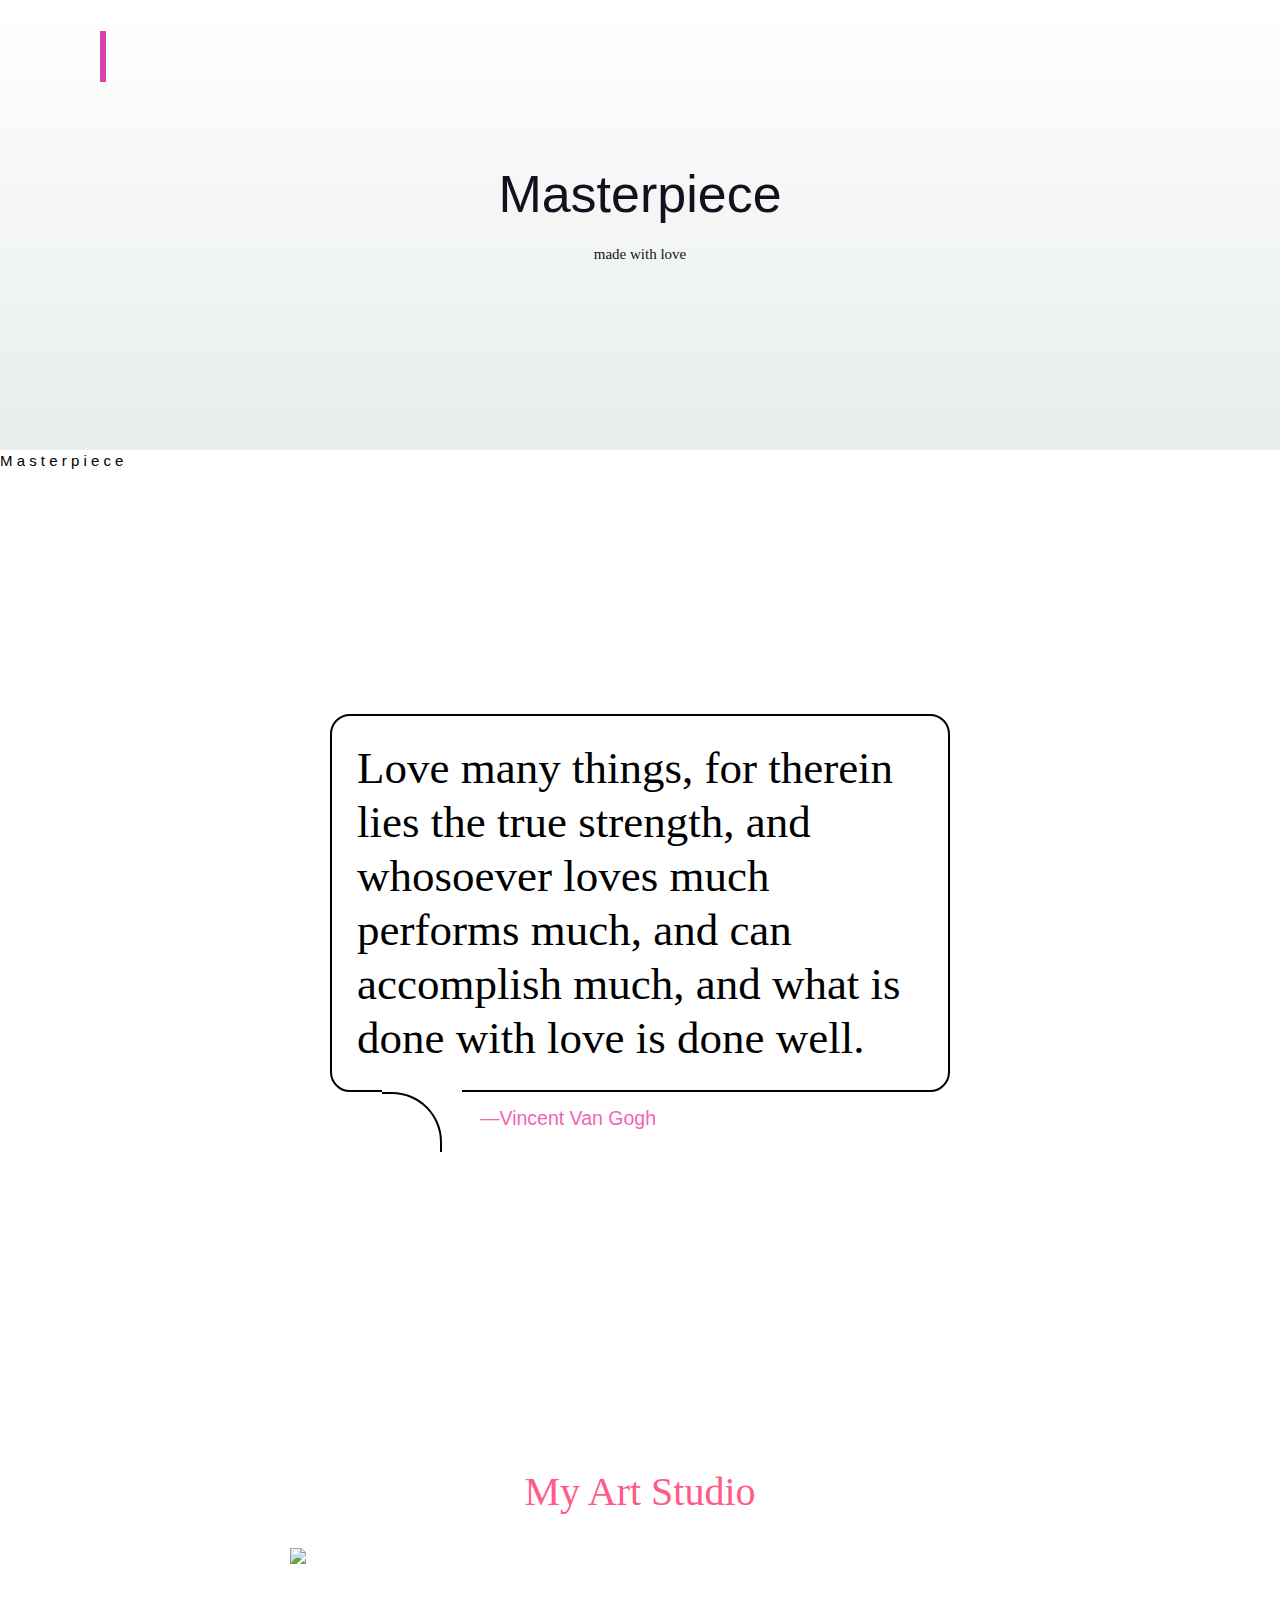
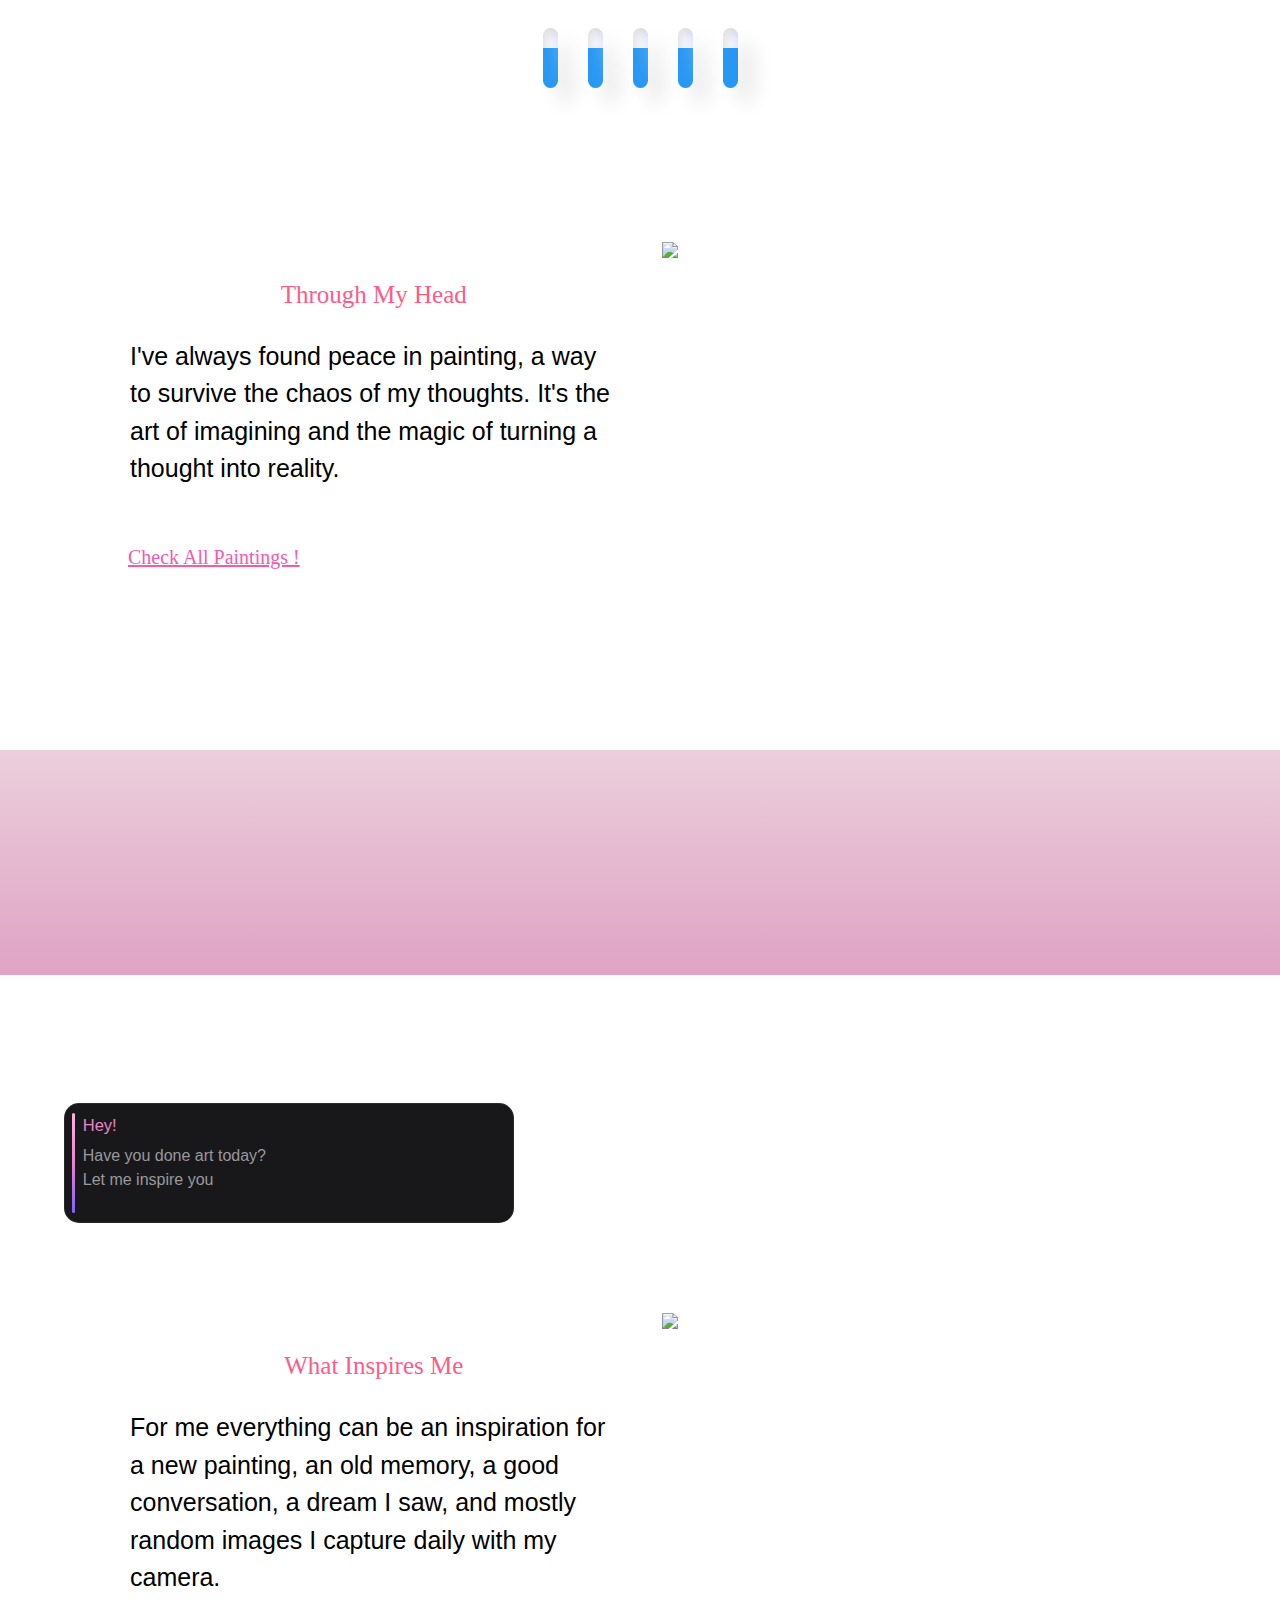
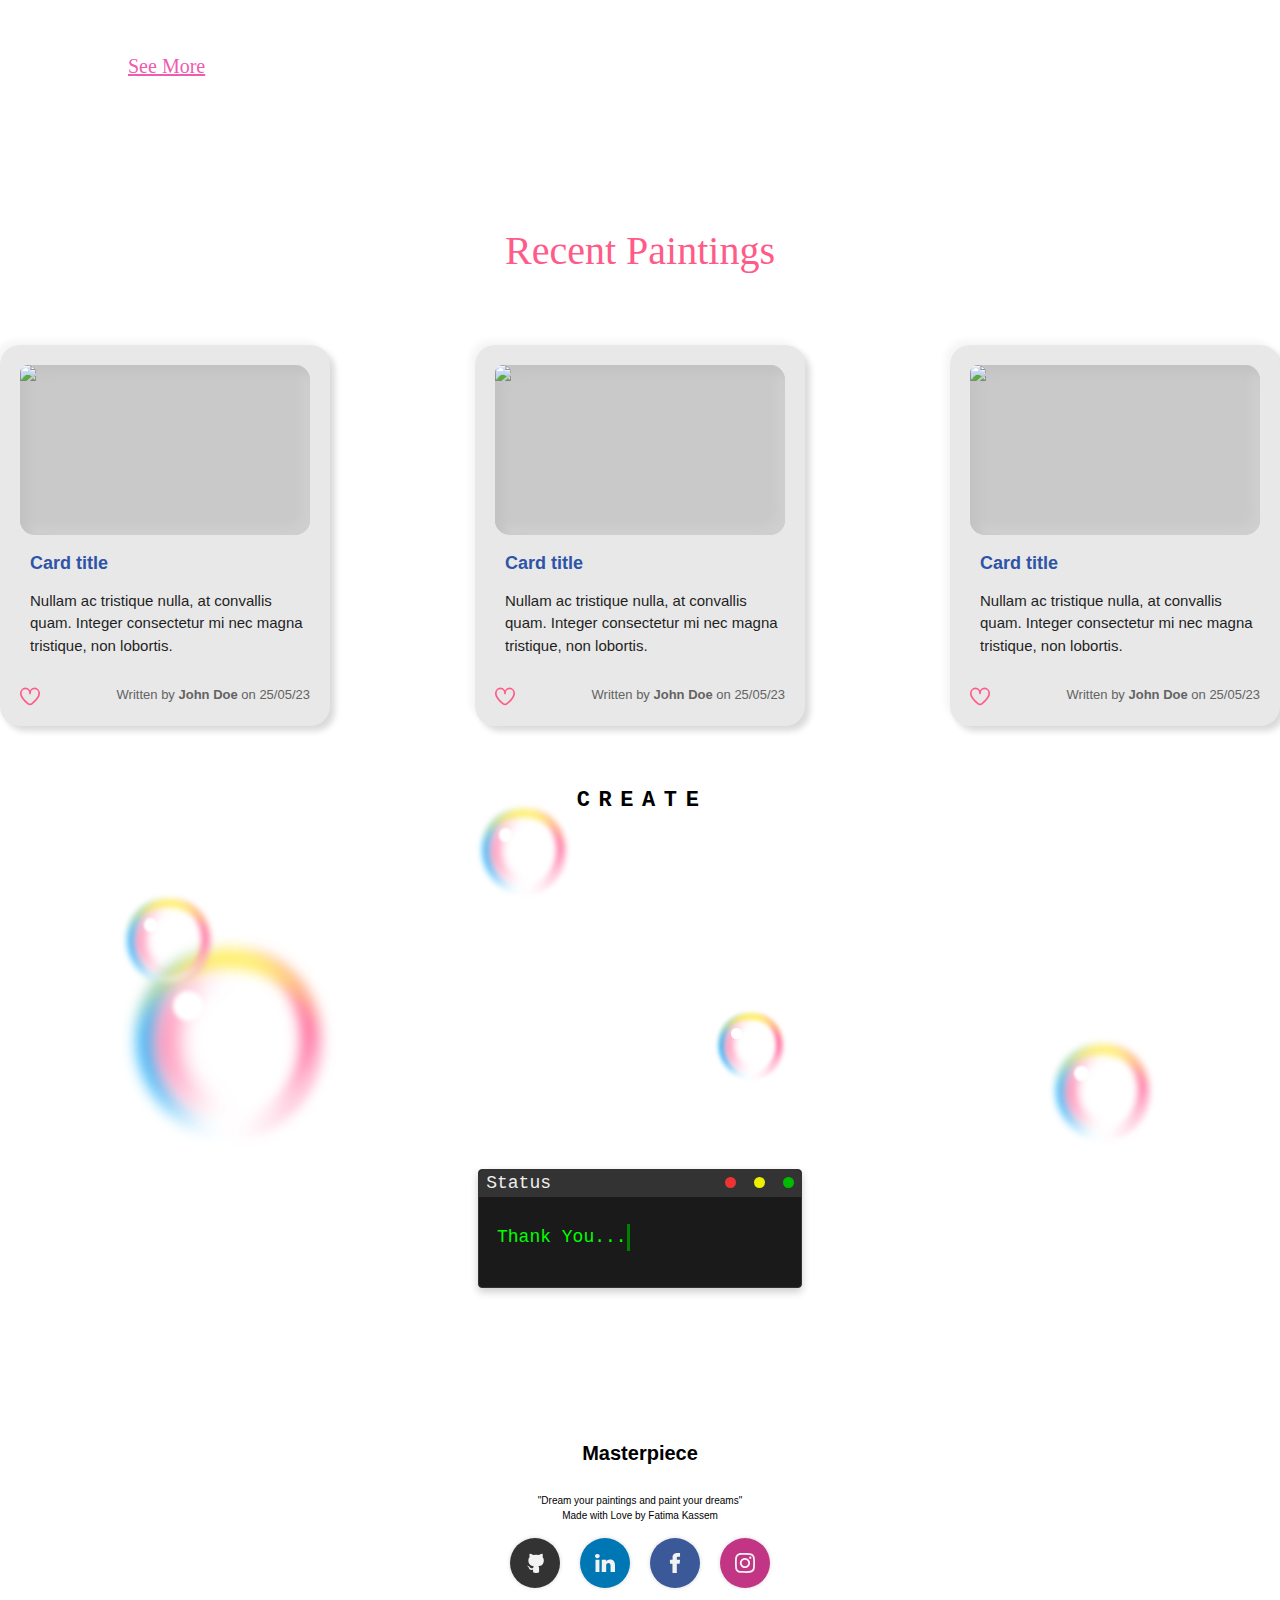
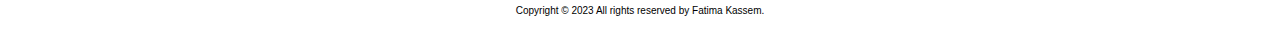
==== index.html @ 13e82fa8 "Update index.html" ====
<!DOCTYPE html>
<link rel="stylesheet" href="style.css">





<header>


</header>

<body>



    <section class="header">
        
        



<div class="loader"><span class="loader"></span></div>




<div class="button">
<button class="button" data-text="Awesome">
    <span class="actual-text">&nbsp;Fatimakassem&nbsp;</span>
    <span aria-hidden="true" class="hover-text">&nbsp;Fatimakassem&nbsp;</span>
</button>
</div>





<ul class="nav__list">
    
       
        
</ul>






<div class="text-box">
    <h1>Masterpiece</h1>
    <p>made with love</p>
    
   </div>

</section>









    <div class="master">
    <span class="M">M</span>
    <span class="a">a</span>
    <span class="s">s</span>
    <span class="t">t</span>
    <span class="e">e</span>
    <span class="r">r</span>
    <span class="p">p</span>
    <span class="i">i</span>
    <span class="e">e</span>
    <span class="c">c</span>
    <span class="e">e</span>
   
  </div>




    





<div class="blockquote-wrapper">
  <div class="blockquote">
    <h1>
     Love many things, for therein lies the true strength, and whosoever loves much performs much, and can accomplish much, and what is done with love is done well.
     </h1>
    <h4>&mdash;Vincent Van Gogh</h4>
  </div>
</div>

















<html>

<head>
<title>Fatima Kassem</title>
<meta name="viewport" content="width=device-width, initial-scale=1">
<meta content="text/html; charset=iso-8859-2" http-equiv="Content-Type">
<link rel="stylesheet" href="https://www.w3schools.com/w3css/4/w3.css">
<link rel="stylesheet" href="style.css">
<style>
.mySlides {display:none;}
</style>
</head>

<body>

    <div class="rec">
        <h1>My Art Studio</h1>

<div class="w3-content w3-section" style="max-width:700px">
  <img class="mySlides" src="images/im4.webp" style="width:100%">
  <img class="mySlides" src="images/im2.jpg" style="width:100%">
  <img class="mySlides" src="images/im3.jpg" style="width:100%">
</div>

<script>
var myIndex = 0;
carousel();

function carousel() {
  var i;
  var x = document.getElementsByClassName("mySlides");
  for (i = 0; i < x.length; i++) {
    x[i].style.display = "none";  
  }
  myIndex++;
  if (myIndex > x.length) {myIndex = 1}    
  x[myIndex-1].style.display = "block";  
  setTimeout(carousel, 2000); // Change image every 2 seconds
}
</script>

</body>
</html>

<section class="loaders">

    <div class="slider" style="--i:0">
    </div>
    <div class="slider" style="--i:1">
    </div>
    <div class="slider" style="--i:2">
    </div>
    <div class="slider" style="--i:3">
    </div>
    <div class="slider" style="--i:4">
    </div>
  </section>








 







 

    <section class="staff">
        <div class="row">
            <div class="staff-col">
                <h1>Through My Head</h1>
                <p>I've always found peace in painting, a way to survive the chaos of my thoughts. It's the art of imagining and the magic of turning a thought into reality.
                    
                    
                    </p>
            </div>
            <div class="staff-col">
                <img src="images/img1.jpg">
            </div>
        </div>
        <div class="mess"><a href="gallery.html" class="hero-btn">Check All Paintings !</a></div>
     </section>




  







  






  
















































     
     
     <section class="back"></section>














  <div class="notification">
    <div class="notiglow"></div>
    <div class="notiborderglow"></div>
    <div class="notititle">Hey!</div>
    <div class="notibody">Have you done art today?<br>Let me inspire you</div>
  </div>























  <section class="staff">
    <div class="row">
        <div class="staff-col">
            <h1>What Inspires Me</h1>
            <p>For me everything can be an inspiration for a new painting, an old memory, a good conversation, a dream I saw, and mostly random images I capture daily with my camera.
                
                </p>
        </div>
        <div class="staff-col">
            <img src="images/img1.jpg">
        </div>
    </div>
    <div class="mess"><a href="gallery.html" class="hero-btn">See More</a></div>
 </section>



























    













<div class="rec">
    <h1>Recent Paintings</h1>
</div>


<div class="row">
<div class="card">
    <div class="card-image" ><img src="images/img1.jpg"></div>
    <p class="card-title">Card title</p>
    <p class="card-body">
      Nullam ac tristique nulla, at convallis quam. Integer consectetur mi nec magna tristique, non lobortis.
    </p>
    <p class="footer">Written by <span class="by-name">John Doe</span> on <span class="date">25/05/23</span></p>
    


    <div class="heart-container" title="Like">
        <input type="checkbox" class="checkbox" id="Give-It-An-Id">
        <div class="svg-container">
            <svg viewBox="0 0 24 24" class="svg-outline" xmlns="http://www.w3.org/2000/svg">
                <path d="M17.5,1.917a6.4,6.4,0,0,0-5.5,3.3,6.4,6.4,0,0,0-5.5-3.3A6.8,6.8,0,0,0,0,8.967c0,4.547,4.786,9.513,8.8,12.88a4.974,4.974,0,0,0,6.4,0C19.214,18.48,24,13.514,24,8.967A6.8,6.8,0,0,0,17.5,1.917Zm-3.585,18.4a2.973,2.973,0,0,1-3.83,0C4.947,16.006,2,11.87,2,8.967a4.8,4.8,0,0,1,4.5-5.05A4.8,4.8,0,0,1,11,8.967a1,1,0,0,0,2,0,4.8,4.8,0,0,1,4.5-5.05A4.8,4.8,0,0,1,22,8.967C22,11.87,19.053,16.006,13.915,20.313Z">
                </path>
            </svg>
            <svg viewBox="0 0 24 24" class="svg-filled" xmlns="http://www.w3.org/2000/svg">
                <path d="M17.5,1.917a6.4,6.4,0,0,0-5.5,3.3,6.4,6.4,0,0,0-5.5-3.3A6.8,6.8,0,0,0,0,8.967c0,4.547,4.786,9.513,8.8,12.88a4.974,4.974,0,0,0,6.4,0C19.214,18.48,24,13.514,24,8.967A6.8,6.8,0,0,0,17.5,1.917Z">
                </path>
            </svg>
            <svg class="svg-celebrate" width="100" height="100" xmlns="http://www.w3.org/2000/svg">
                <polygon points="10,10 20,20"></polygon>
                <polygon points="10,50 20,50"></polygon>
                <polygon points="20,80 30,70"></polygon>
                <polygon points="90,10 80,20"></polygon>
                <polygon points="90,50 80,50"></polygon>
                <polygon points="80,80 70,70"></polygon>
            </svg>
        </div>
    </div>
  </div>


  <div class="card">
    <div class="card-image" ><img src="images/img1.jpg"></div>
    <p class="card-title">Card title</p>
    <p class="card-body">
      Nullam ac tristique nulla, at convallis quam. Integer consectetur mi nec magna tristique, non lobortis.
    </p>
    <p class="footer">Written by <span class="by-name">John Doe</span> on <span class="date">25/05/23</span></p>
    <div class="heart-container" title="Like">
        <input type="checkbox" class="checkbox" id="Give-It-An-Id">
        <div class="svg-container">
            <svg viewBox="0 0 24 24" class="svg-outline" xmlns="http://www.w3.org/2000/svg">
                <path d="M17.5,1.917a6.4,6.4,0,0,0-5.5,3.3,6.4,6.4,0,0,0-5.5-3.3A6.8,6.8,0,0,0,0,8.967c0,4.547,4.786,9.513,8.8,12.88a4.974,4.974,0,0,0,6.4,0C19.214,18.48,24,13.514,24,8.967A6.8,6.8,0,0,0,17.5,1.917Zm-3.585,18.4a2.973,2.973,0,0,1-3.83,0C4.947,16.006,2,11.87,2,8.967a4.8,4.8,0,0,1,4.5-5.05A4.8,4.8,0,0,1,11,8.967a1,1,0,0,0,2,0,4.8,4.8,0,0,1,4.5-5.05A4.8,4.8,0,0,1,22,8.967C22,11.87,19.053,16.006,13.915,20.313Z">
                </path>
            </svg>
            <svg viewBox="0 0 24 24" class="svg-filled" xmlns="http://www.w3.org/2000/svg">
                <path d="M17.5,1.917a6.4,6.4,0,0,0-5.5,3.3,6.4,6.4,0,0,0-5.5-3.3A6.8,6.8,0,0,0,0,8.967c0,4.547,4.786,9.513,8.8,12.88a4.974,4.974,0,0,0,6.4,0C19.214,18.48,24,13.514,24,8.967A6.8,6.8,0,0,0,17.5,1.917Z">
                </path>
            </svg>
            <svg class="svg-celebrate" width="100" height="100" xmlns="http://www.w3.org/2000/svg">
                <polygon points="10,10 20,20"></polygon>
                <polygon points="10,50 20,50"></polygon>
                <polygon points="20,80 30,70"></polygon>
                <polygon points="90,10 80,20"></polygon>
                <polygon points="90,50 80,50"></polygon>
                <polygon points="80,80 70,70"></polygon>
            </svg>
        </div>
    </div>
  </div>











  <div class="card">
    <div class="card-image" ><img src="images/img1.jpg"></div>
    <p class="card-title">Card title</p>
    <p class="card-body">
      Nullam ac tristique nulla, at convallis quam. Integer consectetur mi nec magna tristique, non lobortis.
    </p>
    <p class="footer">Written by <span class="by-name">John Doe</span> on <span class="date">25/05/23</span></p>
    <div class="heart-container" title="Like">
        <input type="checkbox" class="checkbox" id="Give-It-An-Id">
        <div class="svg-container">
            <svg viewBox="0 0 24 24" class="svg-outline" xmlns="http://www.w3.org/2000/svg">
                <path d="M17.5,1.917a6.4,6.4,0,0,0-5.5,3.3,6.4,6.4,0,0,0-5.5-3.3A6.8,6.8,0,0,0,0,8.967c0,4.547,4.786,9.513,8.8,12.88a4.974,4.974,0,0,0,6.4,0C19.214,18.48,24,13.514,24,8.967A6.8,6.8,0,0,0,17.5,1.917Zm-3.585,18.4a2.973,2.973,0,0,1-3.83,0C4.947,16.006,2,11.87,2,8.967a4.8,4.8,0,0,1,4.5-5.05A4.8,4.8,0,0,1,11,8.967a1,1,0,0,0,2,0,4.8,4.8,0,0,1,4.5-5.05A4.8,4.8,0,0,1,22,8.967C22,11.87,19.053,16.006,13.915,20.313Z">
                </path>
            </svg>
            <svg viewBox="0 0 24 24" class="svg-filled" xmlns="http://www.w3.org/2000/svg">
                <path d="M17.5,1.917a6.4,6.4,0,0,0-5.5,3.3,6.4,6.4,0,0,0-5.5-3.3A6.8,6.8,0,0,0,0,8.967c0,4.547,4.786,9.513,8.8,12.88a4.974,4.974,0,0,0,6.4,0C19.214,18.48,24,13.514,24,8.967A6.8,6.8,0,0,0,17.5,1.917Z">
                </path>
            </svg>
            <svg class="svg-celebrate" width="100" height="100" xmlns="http://www.w3.org/2000/svg">
                <polygon points="10,10 20,20"></polygon>
                <polygon points="10,50 20,50"></polygon>
                <polygon points="20,80 30,70"></polygon>
                <polygon points="90,10 80,20"></polygon>
                <polygon points="90,50 80,50"></polygon>
                <polygon points="80,80 70,70"></polygon>
            </svg>
        </div>
    </div>
    
  </div>
  
</div>













    
<div class="word">
  <span>C</span>
  <span>R</span>
  <span>E</span>
  <span>A</span>
  <span>T</span>
  <span>E</span>
</div>




    








<div class="container">
  <div class="bubble">
      <span></span>
      <span></span>
      <span></span>
      <span></span>
      <span></span>
  </div>
  <div class="bubble">
      <span></span>
      <span></span>
      <span></span>
      <span></span>
      <span></span>
  </div>
  <div class="bubble">
      <span></span>
      <span></span>
      <span></span>
      <span></span>
      <span></span>
  </div>
  <div class="bubble">
      <span></span>
      <span></span>
      <span></span>
      <span></span>
      <span></span>
  </div>
  <div class="bubble">
      <span></span>
      <span></span>
      <span></span>
      <span></span>
      <span></span>
  </div>
</div>























 









<div class="terminal-loader">
    <div class="terminal-header">
      <div class="terminal-title">Status</div>
      <div class="terminal-controls">
        <div class="control close"></div>
        <div class="control minimize"></div>
        <div class="control maximize"></div>
      </div>
    </div>
    <div class="text">Thank You...</div>
  </div>





  <section class="footers">
    <h4>Masterpiece</h4>
    <p>"Dream your paintings and paint your dreams"<br>Made with Love by Fatima Kassem
    </p>
    <div class="social-buttons">
        <a href="#" class="social-button github">
          <svg class="cf-icon-svg" xmlns="http://www.w3.org/2000/svg" viewBox="-2.5 0 19 19"><path d="M9.464 17.178a4.506 4.506 0 0 1-2.013.317 4.29 4.29 0 0 1-2.007-.317.746.746 0 0 1-.277-.587c0-.22-.008-.798-.012-1.567-2.564.557-3.105-1.236-3.105-1.236a2.44 2.44 0 0 0-1.024-1.348c-.836-.572.063-.56.063-.56a1.937 1.937 0 0 1 1.412.95 1.962 1.962 0 0 0 2.682.765 1.971 1.971 0 0 1 .586-1.233c-2.046-.232-4.198-1.023-4.198-4.554a3.566 3.566 0 0 1 .948-2.474 3.313 3.313 0 0 1 .091-2.438s.773-.248 2.534.945a8.727 8.727 0 0 1 4.615 0c1.76-1.193 2.532-.945 2.532-.945a3.31 3.31 0 0 1 .092 2.438 3.562 3.562 0 0 1 .947 2.474c0 3.54-2.155 4.32-4.208 4.548a2.195 2.195 0 0 1 .625 1.706c0 1.232-.011 2.227-.011 2.529a.694.694 0 0 1-.272.587z"></path></svg>
            </a>
            <a href="#" class="social-button linkedin">
              <svg viewBox="0 -2 44 44" version="1.1" xmlns="http://www.w3.org/2000/svg" xmlns:xlink="http://www.w3.org/1999/xlink">
              <g id="Icons" stroke="none" stroke-width="1">
                  <g transform="translate(-702.000000, -265.000000)">
                      <path d="M746,305 L736.2754,305 L736.2754,290.9384 C736.2754,287.257796 734.754233,284.74515 731.409219,284.74515 C728.850659,284.74515 727.427799,286.440738 726.765522,288.074854 C726.517168,288.661395 726.555974,289.478453 726.555974,290.295511 L726.555974,305 L716.921919,305 C716.921919,305 717.046096,280.091247 716.921919,277.827047 L726.555974,277.827047 L726.555974,282.091631 C727.125118,280.226996 730.203669,277.565794 735.116416,277.565794 C741.21143,277.565794 746,281.474355 746,289.890824 L746,305 L746,305 Z M707.17921,274.428187 L707.117121,274.428187 C704.0127,274.428187 702,272.350964 702,269.717936 C702,267.033681 704.072201,265 707.238711,265 C710.402634,265 712.348071,267.028559 712.41016,269.710252 C712.41016,272.34328 710.402634,274.428187 707.17921,274.428187 L707.17921,274.428187 L707.17921,274.428187 Z M703.109831,277.827047 L711.685795,277.827047 L711.685795,305 L703.109831,305 L703.109831,277.827047 L703.109831,277.827047 Z" id="LinkedIn">
          </path>
                  </g>
              </g>
          </svg>
        </a>
        <a href="#" class="social-button facebook">
          <svg version="1.1" id="Layer_1" xmlns="http://www.w3.org/2000/svg" xmlns:xlink="http://www.w3.org/1999/xlink" viewBox="0 0 310 310" xml:space="preserve">
      <g id="XMLID_834_">
        <path id="XMLID_835_" d="M81.703,165.106h33.981V305c0,2.762,2.238,5,5,5h57.616c2.762,0,5-2.238,5-5V165.765h39.064
          c2.54,0,4.677-1.906,4.967-4.429l5.933-51.502c0.163-1.417-0.286-2.836-1.234-3.899c-0.949-1.064-2.307-1.673-3.732-1.673h-44.996
          V71.978c0-9.732,5.24-14.667,15.576-14.667c1.473,0,29.42,0,29.42,0c2.762,0,5-2.239,5-5V5.037c0-2.762-2.238-5-5-5h-40.545
          C187.467,0.023,186.832,0,185.896,0c-7.035,0-31.488,1.381-50.804,19.151c-21.402,19.692-18.427,43.27-17.716,47.358v37.752H81.703
          c-2.762,0-5,2.238-5,5v50.844C76.703,162.867,78.941,165.106,81.703,165.106z"></path>
      </g>
      </svg>
        </a>
        <a href="#" class="social-button instagram">
          <svg width="800px" height="800px" viewBox="0 0 20 20" version="1.1" xmlns="http://www.w3.org/2000/svg" xmlns:xlink="http://www.w3.org/1999/xlink">
          <g id="Page-1" stroke="none" stroke-width="1">
              <g id="Dribbble-Light-Preview" transform="translate(-340.000000, -7439.000000)">
                  <g id="icons" transform="translate(56.000000, 160.000000)">
                      <path d="M289.869652,7279.12273 C288.241769,7279.19618 286.830805,7279.5942 285.691486,7280.72871 C284.548187,7281.86918 284.155147,7283.28558 284.081514,7284.89653 C284.035742,7285.90201 283.768077,7293.49818 284.544207,7295.49028 C285.067597,7296.83422 286.098457,7297.86749 287.454694,7298.39256 C288.087538,7298.63872 288.809936,7298.80547 289.869652,7298.85411 C298.730467,7299.25511 302.015089,7299.03674 303.400182,7295.49028 C303.645956,7294.859 303.815113,7294.1374 303.86188,7293.08031 C304.26686,7284.19677 303.796207,7282.27117 302.251908,7280.72871 C301.027016,7279.50685 299.5862,7278.67508 289.869652,7279.12273 M289.951245,7297.06748 C288.981083,7297.0238 288.454707,7296.86201 288.103459,7296.72603 C287.219865,7296.3826 286.556174,7295.72155 286.214876,7294.84312 C285.623823,7293.32944 285.819846,7286.14023 285.872583,7284.97693 C285.924325,7283.83745 286.155174,7282.79624 286.959165,7281.99226 C287.954203,7280.99968 289.239792,7280.51332 297.993144,7280.90837 C299.135448,7280.95998 300.179243,7281.19026 300.985224,7281.99226 C301.980262,7282.98483 302.473801,7284.28014 302.071806,7292.99991 C302.028024,7293.96767 301.865833,7294.49274 301.729513,7294.84312 C300.829003,7297.15085 298.757333,7297.47145 289.951245,7297.06748 M298.089663,7283.68956 C298.089663,7284.34665 298.623998,7284.88065 299.283709,7284.88065 C299.943419,7284.88065 300.47875,7284.34665 300.47875,7283.68956 C300.47875,7283.03248 299.943419,7282.49847 299.283709,7282.49847 C298.623998,7282.49847 298.089663,7283.03248 298.089663,7283.68956 M288.862673,7288.98792 C288.862673,7291.80286 291.150266,7294.08479 293.972194,7294.08479 C296.794123,7294.08479 299.081716,7291.80286 299.081716,7288.98792 C299.081716,7286.17298 296.794123,7283.89205 293.972194,7283.89205 C291.150266,7283.89205 288.862673,7286.17298 288.862673,7288.98792 M290.655732,7288.98792 C290.655732,7287.16159 292.140329,7285.67967 293.972194,7285.67967 C295.80406,7285.67967 297.288657,7287.16159 297.288657,7288.98792 C297.288657,7290.81525 295.80406,7292.29716 293.972194,7292.29716 C292.140329,7292.29716 290.655732,7290.81525 290.655732,7288.98792" id="instagram-[#167]">
      
      </path>
                  </g>
              </g>
          </g>
      </svg>
        </a>
      </div>        
      
    <div class="last">
    <p>Copyright &copy; 2023 All rights reserved by Fatima Kassem.</p></div>
</section> 





</body>
---- style.css ----
*{
    margin: 0;
    padding:0;
    
    
}
body{
  margin: 0px;
}
.header{
   height: inherit;
   min-height: 50vh;
   width:100%;
   background-image:linear-gradient(rgba(255, 255, 255, 0.884),rgba(48, 101, 80, 0.116)),url(images/m5.png);
   background-position: center;
   background-size: cover;
   position:relative;
}
.text-box{
    width:90%;
    color:#12121e;
    position:absolute;
    top:50%;
    left: 50%;
    transform: translate(-50%,-50%);
    text-align: center;
}
.text-box h1{
    font-size: 52px;
    font-family: 'Franklin Gothic Medium', 'Arial Narrow', Arial, sans-serif;
}
.text-box p{
    margin:10px 0 40px;
    font-size: 15px;
    color:#12121e;
    font-family: cursive;
}

.nav__list{
    
    align-items: right;
    text-align: right;
    margin-right: 10px;
}
.nav__item{
    align-items: right;
    text-align: right;
}
.nav__link{
    align-items: right;
    text-align: right;
    color: #c13584;
}
/* === removing default button style ===*/
.button {
    margin-top: -40px;
   margin-left: 50px;
    height: auto;
    background: transparent;
    padding: 0;
    border: none;
    cursor: pointer;
  }
 
  
  /* button styling */
  .button {
    --border-right: 6px;
    --text-stroke-color: transparent;
    --animation-color: #d843ab;
    --fs-size: 1.5em;
    letter-spacing: 3px;
    text-decoration: none;
    font-size: var(--fs-size);
    font-family: "Arial";
    position: relative;
    text-transform: uppercase;
    color: transparent;
    -webkit-text-stroke: 1px var(--text-stroke-color);
  }
  @media only screen and (max-width: 700px) {
    .button{
        --fs-size: 1em;
    }
  }
  /* this is the text, when you hover on button */
  .hover-text {
    position: absolute;
    box-sizing: border-box;
    content: attr(data-text);
    color: var(--animation-color);
    width: 0%;
    inset: 0;
    border-right: var(--border-right) solid var(--animation-color);
    overflow: hidden;
    transition: 0.5s;
    -webkit-text-stroke: 1px var(--animation-color);
  }
  /* hover */
  .button:hover .hover-text {
    width: 100%;
    filter: drop-shadow(0 0 23px var(--animation-color))
  }

  .loader {
    display: block;
    width: 84px;
    height: 84px;
    position: relative;
    flex-wrap: wrap;
  }
  
  
  .loader:before , .loader:after {
    content: "";
    position: absolute;
    left: 50%;
    bottom: 0;
    width: 64px;
    height: 64px;
    border-radius: 50%;
    background: rgb(255, 91, 137);
    transform: translate(-50% , -100%)  scale(0);
    animation: push_401 2s infinite linear;
  }
  
  .loader:after {
    animation-delay: 1s;
  }
  
  @keyframes push_401 {
    0% , 50% {
      transform: translate(-50% , 0%)  scale(1)
    }
  
    100% {
      transform: translate(-50%, -100%) scale(0)
    }
  }






  @keyframes blinkCursor {
  50% {
    border-right-color: transparent;
  }
}

@keyframes typeAndDelete {
  0%,
  10% {
    width: 0;
  }
  45%,
  55% {
    width: 6.2em;
  } /* adjust width based on content */
  90%,
  100% {
    width: 0;
  }
}

.terminal-loader {
  border: 0.1em solid #333;
  background-color: #1a1a1a;
  color: #0f0;
  font-family: "Courier New", Courier, monospace;
  font-size: 1.2em;
  padding: 1.5em 1em;
  width: 18em;
  margin: 100px auto;
  box-shadow: 0 4px 8px rgba(0, 0, 0, 0.2);
  border-radius: 4px;
  position: relative;
  overflow: hidden;
  box-sizing: border-box;
}

.terminal-header {
  position: absolute;
  top: 0;
  left: 0;
  right: 0;
  height: 1.5em;
  background-color: #333;
  border-top-left-radius: 4px;
  border-top-right-radius: 4px;
  padding: 0 0.4em;
  box-sizing: border-box;
}

.terminal-controls {
  float: right;
}

.control {
  display: inline-block;
  width: 0.6em;
  height: 0.6em;
  margin-left: 0.4em;
  border-radius: 50%;
  background-color: #777;
}

.control.close {
  background-color: #e33;
}

.control.minimize {
  background-color: #ee0;
}

.control.maximize {
  background-color: #0b0;
}

.terminal-title {
  float: left;
  line-height: 1.5em;
  color: #eee;
}

.text {
  display: inline-block;
  white-space: nowrap;
  overflow: hidden;
  border-right: 0.2em solid green; /* Cursor */
  animation: typeAndDelete 4s steps(11) infinite,
    blinkCursor 0.5s step-end infinite alternate;
  margin-top: 1.5em;
}






.rec h1{
    margin-top: 7%;
    margin-bottom: 2%;
    font-size: 40px;
    text-align: center;
    color:rgb(255, 91, 137);
    
    font-family: fantasy;
}

.row{
    display:flex;
    justify-content: space-between;
    flex-wrap: wrap;
}

.card {

   
    margin-top: 3%;
    margin-bottom: 5%;
    background-position: center;
    padding: 20px;
    width: 330px;
    
    border-radius: 20px;
    background: #e8e8e8;
    box-shadow: 5px 5px 6px #dadada,
                 -5px -5px 6px #f6f6f6;
    transition: 0.4s;
  }
  
  .card:hover {
    translate: 0 -10px;
  }
  
  .card-title {
    font-size: 18px;
    font-weight: 600;
    color: #2e54a7;
    margin: 15px 0 0 10px;
  }
  
  .card-image {
   
    background-color: #c9c9c9;
    border-radius: 15px;
    box-shadow: inset 8px 8px 10px #c3c3c3,
              inset -8px -8px 10px #cfcfcf;
  }
  .card-image img{
    
    width: 100%;
    min-height: 170px;
    border-radius: 15px;
  }
  .card-body {
    margin: 13px 0 0 10px;
    color: rgb(31, 31, 31);
    font-size: 15px;
  }
  
  .footer {
    float: right;
    margin: 28px 0 0 18px;
    font-size: 13px;
    color: #636363;
  }
  
  .by-name {
    font-weight: 700;
  }


  @media (max-width: 700px) {
    .card{
      width: 80%;
      margin-left: 6%;
      margin-top: 5%;
      
      
    }
    .rec h1{
      font-size: 20px;
      margin-top: 50%;
    }
    
  }
  
 






  .heart-container {
    margin-top: 10%;
    --heart-color: rgb(255, 91, 137);
    position: relative;
    width: 20px;
    height: 20px;
    transition: .3s;
  }
  
  .heart-container .checkbox {
    position: absolute;
    width: 100%;
    height: 100%;
    opacity: 0;
    z-index: 20;
    cursor: pointer;
  }
  
  .heart-container .svg-container {
    width: 100%;
    height: 100%;
    display: flex;
    justify-content: center;
    align-items: center;
  }
  
  .heart-container .svg-outline,
          .heart-container .svg-filled {
    fill: var(--heart-color);
    position: absolute;
  }
  
  .heart-container .svg-filled {
    animation: keyframes-svg-filled 1s;
    display: none;
  }
  
  .heart-container .svg-celebrate {
    position: absolute;
    animation: keyframes-svg-celebrate .5s;
    animation-fill-mode: forwards;
    display: none;
    stroke: var(--heart-color);
    fill: var(--heart-color);
    stroke-width: 2px;
  }
  
  .heart-container .checkbox:checked~.svg-container .svg-filled {
    display: block
  }
  
  .heart-container .checkbox:checked~.svg-container .svg-celebrate {
    display: block
  }
  
  @keyframes keyframes-svg-filled {
    0% {
      transform: scale(0);
    }
  
    25% {
      transform: scale(1.2);
    }
  
    50% {
      transform: scale(1);
      filter: brightness(1.5);
    }
  }
  
  @keyframes keyframes-svg-celebrate {
    0% {
      transform: scale(0);
    }
  
    50% {
      opacity: 1;
      filter: brightness(1.5);
    }
  
    100% {
      transform: scale(1.4);
      opacity: 0;
      display: none;
    }
  }












  .im{
    margin-top: 5%;
    margin-bottom: 10%;
  }
  


  div.gallery {
    border: 1px solid #ccc;
  }
  
  div.gallery:hover {
    border: 1px solid #777;
  }
  
  div.gallery img {
    width: 100%;
    height: auto;
  }
  
  div.desc {
    padding: 15px;
    text-align: center;
  }
  
  * {
    box-sizing: border-box;
  }
  
  .responsive {
    padding: 0 6px;
    float: left;
    width: 24.99999%;
  }
  
  @media only screen and (max-width: 700px) {
    .responsive {
      width: 49.99999%;
      margin: 6px 0;
    }
    
  }
  
  @media only screen and (max-width: 500px) {
    .responsive {
      width: 100%;
    }
  }
  
  .clearfix:after {
    content: "";
    display: table;
    clear: both;
  }









  .loaders {
    display: flex;
    align-items: center;
    justify-content: center;
    flex-direction: row;
    margin-bottom: 5%;
    margin-top: 5%;
  }
  
  
  .slider {
    overflow: hidden;
    background-color: white;
    margin: 0 15px;
    height: 60px;
    width: 15px;
    border-radius: 30px;
    box-shadow: 15px 15px 20px rgba(0, 0, 0, 0.1), -15px -15px 30px #fff,
      inset -5px -5px 10px rgba(0, 0, 255, 0.1),
      inset 5px 5px 10px rgba(0, 0, 0, 0.1);
    position: relative;
  }
  @media only screen and (max-width: 500px) {
    .slider {
      width: 15px;
      height: 30px;
    }
  }
  @media(max-width:700px){
    .loaders{
        margin-top: 30%;
        margin-bottom: 30%;
    }
    
  }
  
  .slider::before {
    content: "";
    position: absolute;
    top: 0;
    left: 0;
    height: 20px;
    width: 20px;
    border-radius: 100%;
    box-shadow: inset 0px 0px 0px rgba(0, 0, 0, 0.3), 0px 420px 0 400px #2697f3,
      inset 0px 0px 0px rgba(0, 0, 0, 0.1);
    animation: animate_2 2.5s ease-in-out infinite;
    animation-delay: calc(-0.5s * var(--i));
  }
  
  @keyframes animate_2 {
    0% {
      transform: translateY(250px);
      filter: hue-rotate(0deg);
    }
  
    50% {
      transform: translateY(0);
    }
  
    100% {
      transform: translateY(250px);
      filter: hue-rotate(180deg);
    }
  }
  














  .footers{
    width:100%;
    text-align: center;
    padding:30px 0;
    
      }
      .footers h4{
        margin-bottom: 25px;
        margin-top: 20px;
        font-weight: 600;
      }
      
       .footers p{
        size: 10px;
        font-size: 10px;
      }
         .last img{
            margin:0 10px;
            cursor: pointer;
            padding: 5px 0;
            size: 2%;
            width: 20px;
            margin-top: 10px;
          
       
    }

    .social-buttons {
        display: flex;
        justify-content: center;
        align-items: center;
       
        
        padding: 15px 10px;
        border-radius: 5em;
      }
      
      .social-button {
        display: flex;
        justify-content: center;
        align-items: center;
        width: 50px;
        height: 50px;
        border-radius: 50%;
        margin: 0 10px;
        background-color: #fff;
        box-shadow: 0px 0px 4px #00000027;
        transition: 0.3s;
      }
      
      .social-button:hover {
        background-color: #f2f2f2;
        box-shadow: 0px 0px 6px 3px #00000027;
      }
      
      .social-buttons svg {
        transition: 0.3s;
        height: 20px;
      }
      
      .facebook {
        background-color: #3b5998;
      }
      
      .facebook svg {
        fill: #f2f2f2;
      }
      
      .facebook:hover svg {
        fill: #3b5998;
      }
      
      .github {
        background-color: #333;
      }
      
      .github svg {
        width: 25px;
        height: 25px;
        fill: #f2f2f2;
      }
      
      .github:hover svg {
        fill: #333;
      }
      
      .linkedin {
        background-color: #0077b5;
      }
      
      .linkedin svg {
        fill: #f2f2f2;
      }
      
      .linkedin:hover svg {
        fill: #0077b5;
      }
      
      .instagram {
        background-color: #c13584;
      }
      
      .instagram svg {
        fill: #f2f2f2;
      }
      
      .instagram:hover svg {
        fill: #c13584;
      }
      






   .comment{
    text-align: center;
    margin: 15%;
   }
















   .note{
   position: relative;
   display: flex;
   margin: 10%;
   display:flex;
   justify-content: space-between;
   flex-wrap: wrap;
   }

   .card2 {
    width: 190px;
    background: white;
    padding: .4em;
    border-radius: 6px;
    margin: 10%;
  }
  
  .cards-image {
    background-color: rgb(236, 236, 236);
    width: 200px;
    height: 150px;
    border-radius: 6px 6px 0 0;
  }
  .cards-image img{
    width: 200px;
    height: 150px;
    border-radius: 6px 6px 0 0;
  }
  
  .cards-image:hover {
    transform: scale(0.98);
  }
  
  .categorys {
    text-transform: uppercase;
    font-size: 0.7em;
    font-weight: 600;
    color: rgb(63, 121, 230);
    padding: 10px 7px 0;
  }
  
  .categorys:hover {
    cursor: pointer;
  }
  
  .headings {
    font-weight: 600;
    color: rgb(88, 87, 87);
    padding: 1px;
  }
  
  .headings:hover {
    cursor: pointer;
  }
  
  .author {
    color: gray;
    font-weight: 400;
    font-size: 11px;
    padding-top: 20px;
  }
  
  .name {
    font-weight: 600;
  }
  
  .name:hover {
    cursor: pointer;
  }













  .container{
    position: relative;
   display: flex;
   margin: 10%;
   display:flex;
   justify-content: space-between;
   flex-wrap: wrap; 
  }


  .bubble {
    position: absolute;
    width: 200px;
    height: 200px;
    border-radius: 50%;
    box-shadow: inset 0 0 25px rgba (255, 255, 255, 0.25);
    animation: animate_4010 8s ease-in-out infinite;
  }
  
  .bubble:nth-child(2) {
    position: relative;
    zoom: 0.45;
    left: -10px;
    top: -100px;
    animation-delay: -4s;
  }
  
  .bubble:nth-child(3) {
    position: relative;
    zoom: 0.45;
    right: -80px;
    top: -300px;
    animation-delay: -6s;
  }
  
  .bubble:nth-child(4) {
    position: relative;
    zoom: 0.35;
    left: -120px;
    bottom: -200px;
    animation-delay: -3s;
  }
  
  .bubble:nth-child(5) {
    position: relative;
    zoom: 0.5;
    left: 0px;
    top: 200px;
    animation-delay: -5s;
  }
  
  @keyframes animate_4010 {
    0%,100% {
      transform: translateY(-20px);
    }
  
    50% {
      transform: translateY(20px);
    }
  }
  
  .bubble::before {
    content: '';
    position: absolute;
    top: 50px;
    left: 45px;
    width: 30px;
    height: 30px;
    border-radius: 50%;
    background: #fff;
    z-index: 10;
    filter: blur(2px);
  }
  
  .bubble::after {
    content: '';
    position: absolute;
    top: 80px;
    left: 80px;
    width: 20px;
    height: 20px;
    border-radius: 50%;
    background: #fff;
    z-index: 10;
    filter: blur(2px);
  }
  
  .bubble span {
    position: absolute;
    border-radius: 50%;
  }
  
  .bubble span:nth-child(1) {
    inset: 10px;
    border-left: 15px solid #0fb4ff;
    filter: blur(8px);
  }
  
  .bubble span:nth-child(2) {
    inset: 10px;
    border-right: 15px solid #ff4484;
    filter: blur(8px);
  }
  
  .bubble span:nth-child(3) {
    inset: 10px;
    border-top: 15px solid #ffeb3b;
    filter: blur(8px);
  }
  
  .bubble span:nth-child(4) {
    inset: 30px;
    border-left: 15px solid #ff4484;
    filter: blur(12px);
  }
  
  .bubble span:nth-child(5) {
    inset: 10px;
    border-bottom: 10px solid #fff;
    filter: blur(8px);
    transform: rotate(330deg);
  }














  .van{
    border: #333;
    border-radius: 20%;
    margin: 10%;
    background-color: #777;
    display:flex;
    justify-content: space-between;
    flex-wrap: wrap;
  }
  .labor-col{
    flex-basis:48%;
    padding:30px 2px;
  }
  
  .labor-col p{

    margin-bottom: 5%;
    font-size: 25px;
    flex-wrap: wrap;
  }
  .labor-col img{
    width:50%;
  }






















  .notification {
    display: flex;
    flex-direction: column;
    isolation: isolate;
    position: relative;
    width: 30rem;
    height: 8rem;
    margin-left: 5%;
    background: #29292c;
    border-radius: 1rem;
    overflow: hidden;
    font-family: 'Gill Sans', 'Gill Sans MT', Calibri, 'Trebuchet MS', sans-serif;
    font-size: 16px;
    --gradient: linear-gradient(to bottom, #f5b5e2, #e984cb, #7e61ff);
    --color: #e984cb
  }
  @media(max-width:700px){
    .notification{
        width:15rem;
        margin-top: 20%;
    }
}
  
  .notification:before {
    position: absolute;
    content: "";
    inset: 0.0625rem;
    border-radius: 0.9375rem;
    background: #18181b;
    z-index: 2
  }
  
  .notification:after {
    position: absolute;
    content: "";
    width: 0.25rem;
    inset: 0.65rem auto 0.65rem 0.5rem;
    border-radius: 0.125rem;
    background: var(--gradient);
    transition: transform 300ms ease;
    z-index: 4;
  }
  
  .notification:hover:after {
    transform: translateX(0.15rem)
  }
  
  .notititle {
    color: var(--color);
    padding: 0.65rem 0.25rem 0.4rem 1.25rem;
    font-weight: 500;
    font-size: 1.1rem;
    transition: transform 300ms ease;
    z-index: 5;
  }
  
  .notification:hover .notititle {
    transform: translateX(0.15rem)
  }
  
  .notibody {
    color: #99999d;
    padding: 0 1.25rem;
    transition: transform 300ms ease;
    z-index: 5;
  }
  
  .notification:hover .notibody {
    transform: translateX(0.25rem)
  }
  
  .notiglow,
  .notiborderglow {
    position: absolute;
    width: 20rem;
    height: 20rem;
    transform: translate(-50%, -50%);
    background: radial-gradient(circle closest-side at center, white, transparent);
    opacity: 0;
    transition: opacity 300ms ease;
  }
  
  .notiglow {
    z-index: 3;
  }
  
  .notiborderglow {
    z-index: 1;
  }
  
  .notification:hover .notiglow {
    opacity: 0.1
  }
  
  .notification:hover .notiborderglow {
    opacity: 0.1
  }
  
  .note {
    color: var(--color);
    position: fixed;
    top: 80%;
    left: 50%;
    transform: translateX(-50%);
    text-align: center;
    font-size: 0.9rem;
    width: 75%;
  }





















  .staff{
    width:80%;
    margin:auto;
    padding-top: 60px;
    padding-bottom: 50px;
    margin-bottom: 5%;
    
  }
  .staff-col{
    flex-basis:48%;
    padding:30px 2px;
  }
  .staff-col h1{
    margin-bottom: 5%;
    font-size: 25px;
  }
  .staff-col p{
    margin-bottom: 5%;
    font-size: 25px;
  }
  .staff-col img{
    width:100%;
    margin-bottom: 5%;
  }
  .mess a{
    font-size: 20px;
    font-family: Georgia, 'Times New Roman', Times, serif;
    color: #f05baf;
  }

  @media only screen and (max-width: 600px) {
    .row{
      flex-direction: column;
      flex-wrap: wrap;
  }

  .staff-col p{
        
    font-size: 20px;
  }
  .labor-col p{
    
    font-size: 20px;
  }
  }
















  .blockquote-wrapper {
    display: flex;
    height: 100vh;
    padding: 0 20px;
 }
 
 /* Blockquote main style */
 .blockquote {
     position: relative;
     font-family: 'Barlow Condensed', sans-serif;
     max-width: 620px;
     margin: 50px auto;
     align-self: center;
 }
 
 /* Blockquote header */
 .blockquote h1 {
     font-family: 'Abril Fatface', cursive;
     position: relative; /* for pseudos */
     color: #000000;
     font-size: 2.8rem;
     font-weight: normal;
     line-height: 1;
     margin: 0;
     border: 2px solid #e97979;
     border: solid 2px;
     border-radius:20px;
     padding: 25px;
 }
 
 /* Blockquote right double quotes */
 .blockquote h1:after {
     content:"";
     position: absolute;
     border: 2px solid #000000;
     border-radius: 0 50px 0 0;
     width: 60px;
     height: 60px;
     bottom: -62px;
     left: 50px;
     border-bottom: none;
     border-left: none;
     z-index: 3; 
 }
 
 .blockquote h1:before {
     content:"";
     position: absolute;
     width: 80px;
     border: 6px solid #ffffff;
     bottom: -3px;
     left: 50px;
     z-index: 2;
 }
 
 /* increase header size after 600px */
 @media all and (min-width: 600px) {
     .blockquote h1 {
         font-size: 3rem;
         line-height: 1.2;
    }
 
 }
 
 /* Blockquote subheader */
 .blockquote h4 {
     position: relative;
     color: #f165b2;
     font-size: 1.3rem;
     font-weight: 400;
     line-height: 1.2;
     margin: 0;
     padding-top: 15px;
     z-index: 1;
     margin-left:150px;
     padding-left:12px;
 }
 
  
 .blockquote h4:first-letter {
   margin-left:-12px;
 }












 .back{
  margin-top: 10%;
  margin-bottom: 10%;
  min-height: 25vh;
  width:100%;
  background-image:linear-gradient(rgba(197, 118, 154, 0.349),rgba(204, 104, 159, 0.61)),url(images/im5.jpg);
  background-position: center;
  background-size: cover;
  
}
@media only screen and (max-width: 600px) {
  .back{
    min-height: 15vh;
  }
}


















.word{
    
  text-align: center;
  margin-up: 10%;
}
.word span {
  font-size: 22px;
  font-family: 'Courier New', Courier, monospace;
  font-weight: 600;
  animation: blur 3s linear infinite;
  line-height: 20px;
  transition: all 0.5s;
  letter-spacing: 0.2em;
    text-align: center;
 }
 
 @keyframes blur {
  0%, 90% {
   filter: blur(0);
  }
 
  50% {
   filter: blur(10px);
  }
 }
---- style.css ----
*{
    margin: 0;
    padding:0;
    
    
}
body{
  margin: 0px;
}
.header{
   height: inherit;
   min-height: 50vh;
   width:100%;
   background-image:linear-gradient(rgba(255, 255, 255, 0.884),rgba(48, 101, 80, 0.116)),url(images/m5.png);
   background-position: center;
   background-size: cover;
   position:relative;
}
.text-box{
    width:90%;
    color:#12121e;
    position:absolute;
    top:50%;
    left: 50%;
    transform: translate(-50%,-50%);
    text-align: center;
}
.text-box h1{
    font-size: 52px;
    font-family: 'Franklin Gothic Medium', 'Arial Narrow', Arial, sans-serif;
}
.text-box p{
    margin:10px 0 40px;
    font-size: 15px;
    color:#12121e;
    font-family: cursive;
}

.nav__list{
    
    align-items: right;
    text-align: right;
    margin-right: 10px;
}
.nav__item{
    align-items: right;
    text-align: right;
}
.nav__link{
    align-items: right;
    text-align: right;
    color: #c13584;
}
/* === removing default button style ===*/
.button {
    margin-top: -40px;
   margin-left: 50px;
    height: auto;
    background: transparent;
    padding: 0;
    border: none;
    cursor: pointer;
  }
 
  
  /* button styling */
  .button {
    --border-right: 6px;
    --text-stroke-color: transparent;
    --animation-color: #d843ab;
    --fs-size: 1.5em;
    letter-spacing: 3px;
    text-decoration: none;
    font-size: var(--fs-size);
    font-family: "Arial";
    position: relative;
    text-transform: uppercase;
    color: transparent;
    -webkit-text-stroke: 1px var(--text-stroke-color);
  }
  @media only screen and (max-width: 700px) {
    .button{
        --fs-size: 1em;
    }
  }
  /* this is the text, when you hover on button */
  .hover-text {
    position: absolute;
    box-sizing: border-box;
    content: attr(data-text);
    color: var(--animation-color);
    width: 0%;
    inset: 0;
    border-right: var(--border-right) solid var(--animation-color);
    overflow: hidden;
    transition: 0.5s;
    -webkit-text-stroke: 1px var(--animation-color);
  }
  /* hover */
  .button:hover .hover-text {
    width: 100%;
    filter: drop-shadow(0 0 23px var(--animation-color))
  }

  .loader {
    display: block;
    width: 84px;
    height: 84px;
    position: relative;
    flex-wrap: wrap;
  }
  
  
  .loader:before , .loader:after {
    content: "";
    position: absolute;
    left: 50%;
    bottom: 0;
    width: 64px;
    height: 64px;
    border-radius: 50%;
    background: rgb(255, 91, 137);
    transform: translate(-50% , -100%)  scale(0);
    animation: push_401 2s infinite linear;
  }
  
  .loader:after {
    animation-delay: 1s;
  }
  
  @keyframes push_401 {
    0% , 50% {
      transform: translate(-50% , 0%)  scale(1)
    }
  
    100% {
      transform: translate(-50%, -100%) scale(0)
    }
  }






  @keyframes blinkCursor {
  50% {
    border-right-color: transparent;
  }
}

@keyframes typeAndDelete {
  0%,
  10% {
    width: 0;
  }
  45%,
  55% {
    width: 6.2em;
  } /* adjust width based on content */
  90%,
  100% {
    width: 0;
  }
}

.terminal-loader {
  border: 0.1em solid #333;
  background-color: #1a1a1a;
  color: #0f0;
  font-family: "Courier New", Courier, monospace;
  font-size: 1.2em;
  padding: 1.5em 1em;
  width: 18em;
  margin: 100px auto;
  box-shadow: 0 4px 8px rgba(0, 0, 0, 0.2);
  border-radius: 4px;
  position: relative;
  overflow: hidden;
  box-sizing: border-box;
}

.terminal-header {
  position: absolute;
  top: 0;
  left: 0;
  right: 0;
  height: 1.5em;
  background-color: #333;
  border-top-left-radius: 4px;
  border-top-right-radius: 4px;
  padding: 0 0.4em;
  box-sizing: border-box;
}

.terminal-controls {
  float: right;
}

.control {
  display: inline-block;
  width: 0.6em;
  height: 0.6em;
  margin-left: 0.4em;
  border-radius: 50%;
  background-color: #777;
}

.control.close {
  background-color: #e33;
}

.control.minimize {
  background-color: #ee0;
}

.control.maximize {
  background-color: #0b0;
}

.terminal-title {
  float: left;
  line-height: 1.5em;
  color: #eee;
}

.text {
  display: inline-block;
  white-space: nowrap;
  overflow: hidden;
  border-right: 0.2em solid green; /* Cursor */
  animation: typeAndDelete 4s steps(11) infinite,
    blinkCursor 0.5s step-end infinite alternate;
  margin-top: 1.5em;
}






.rec h1{
    margin-top: 7%;
    margin-bottom: 2%;
    font-size: 40px;
    text-align: center;
    color:rgb(255, 91, 137);
    
    font-family: fantasy;
}

.row{
    display:flex;
    justify-content: space-between;
    flex-wrap: wrap;
}

.card {

   
    margin-top: 3%;
    margin-bottom: 5%;
    background-position: center;
    padding: 20px;
    width: 330px;
    
    border-radius: 20px;
    background: #e8e8e8;
    box-shadow: 5px 5px 6px #dadada,
                 -5px -5px 6px #f6f6f6;
    transition: 0.4s;
  }
  
  .card:hover {
    translate: 0 -10px;
  }
  
  .card-title {
    font-size: 18px;
    font-weight: 600;
    color: #2e54a7;
    margin: 15px 0 0 10px;
  }
  
  .card-image {
   
    background-color: #c9c9c9;
    border-radius: 15px;
    box-shadow: inset 8px 8px 10px #c3c3c3,
              inset -8px -8px 10px #cfcfcf;
  }
  .card-image img{
    
    width: 100%;
    min-height: 170px;
    border-radius: 15px;
  }
  .card-body {
    margin: 13px 0 0 10px;
    color: rgb(31, 31, 31);
    font-size: 15px;
  }
  
  .footer {
    float: right;
    margin: 28px 0 0 18px;
    font-size: 13px;
    color: #636363;
  }
  
  .by-name {
    font-weight: 700;
  }


  @media (max-width: 700px) {
    .card{
      width: 80%;
      margin-left: 6%;
      margin-top: 5%;
      
      
    }
    .rec h1{
      font-size: 20px;
      margin-top: 50%;
    }
    
  }
  
 






  .heart-container {
    margin-top: 10%;
    --heart-color: rgb(255, 91, 137);
    position: relative;
    width: 20px;
    height: 20px;
    transition: .3s;
  }
  
  .heart-container .checkbox {
    position: absolute;
    width: 100%;
    height: 100%;
    opacity: 0;
    z-index: 20;
    cursor: pointer;
  }
  
  .heart-container .svg-container {
    width: 100%;
    height: 100%;
    display: flex;
    justify-content: center;
    align-items: center;
  }
  
  .heart-container .svg-outline,
          .heart-container .svg-filled {
    fill: var(--heart-color);
    position: absolute;
  }
  
  .heart-container .svg-filled {
    animation: keyframes-svg-filled 1s;
    display: none;
  }
  
  .heart-container .svg-celebrate {
    position: absolute;
    animation: keyframes-svg-celebrate .5s;
    animation-fill-mode: forwards;
    display: none;
    stroke: var(--heart-color);
    fill: var(--heart-color);
    stroke-width: 2px;
  }
  
  .heart-container .checkbox:checked~.svg-container .svg-filled {
    display: block
  }
  
  .heart-container .checkbox:checked~.svg-container .svg-celebrate {
    display: block
  }
  
  @keyframes keyframes-svg-filled {
    0% {
      transform: scale(0);
    }
  
    25% {
      transform: scale(1.2);
    }
  
    50% {
      transform: scale(1);
      filter: brightness(1.5);
    }
  }
  
  @keyframes keyframes-svg-celebrate {
    0% {
      transform: scale(0);
    }
  
    50% {
      opacity: 1;
      filter: brightness(1.5);
    }
  
    100% {
      transform: scale(1.4);
      opacity: 0;
      display: none;
    }
  }












  .im{
    margin-top: 5%;
    margin-bottom: 10%;
  }
  


  div.gallery {
    border: 1px solid #ccc;
  }
  
  div.gallery:hover {
    border: 1px solid #777;
  }
  
  div.gallery img {
    width: 100%;
    height: auto;
  }
  
  div.desc {
    padding: 15px;
    text-align: center;
  }
  
  * {
    box-sizing: border-box;
  }
  
  .responsive {
    padding: 0 6px;
    float: left;
    width: 24.99999%;
  }
  
  @media only screen and (max-width: 700px) {
    .responsive {
      width: 49.99999%;
      margin: 6px 0;
    }
    
  }
  
  @media only screen and (max-width: 500px) {
    .responsive {
      width: 100%;
    }
  }
  
  .clearfix:after {
    content: "";
    display: table;
    clear: both;
  }









  .loaders {
    display: flex;
    align-items: center;
    justify-content: center;
    flex-direction: row;
    margin-bottom: 5%;
    margin-top: 5%;
  }
  
  
  .slider {
    overflow: hidden;
    background-color: white;
    margin: 0 15px;
    height: 60px;
    width: 15px;
    border-radius: 30px;
    box-shadow: 15px 15px 20px rgba(0, 0, 0, 0.1), -15px -15px 30px #fff,
      inset -5px -5px 10px rgba(0, 0, 255, 0.1),
      inset 5px 5px 10px rgba(0, 0, 0, 0.1);
    position: relative;
  }
  @media only screen and (max-width: 500px) {
    .slider {
      width: 15px;
      height: 30px;
    }
  }
  @media(max-width:700px){
    .loaders{
        margin-top: 30%;
        margin-bottom: 30%;
    }
    
  }
  
  .slider::before {
    content: "";
    position: absolute;
    top: 0;
    left: 0;
    height: 20px;
    width: 20px;
    border-radius: 100%;
    box-shadow: inset 0px 0px 0px rgba(0, 0, 0, 0.3), 0px 420px 0 400px #2697f3,
      inset 0px 0px 0px rgba(0, 0, 0, 0.1);
    animation: animate_2 2.5s ease-in-out infinite;
    animation-delay: calc(-0.5s * var(--i));
  }
  
  @keyframes animate_2 {
    0% {
      transform: translateY(250px);
      filter: hue-rotate(0deg);
    }
  
    50% {
      transform: translateY(0);
    }
  
    100% {
      transform: translateY(250px);
      filter: hue-rotate(180deg);
    }
  }
  














  .footers{
    width:100%;
    text-align: center;
    padding:30px 0;
    
      }
      .footers h4{
        margin-bottom: 25px;
        margin-top: 20px;
        font-weight: 600;
      }
      
       .footers p{
        size: 10px;
        font-size: 10px;
      }
         .last img{
            margin:0 10px;
            cursor: pointer;
            padding: 5px 0;
            size: 2%;
            width: 20px;
            margin-top: 10px;
          
       
    }

    .social-buttons {
        display: flex;
        justify-content: center;
        align-items: center;
       
        
        padding: 15px 10px;
        border-radius: 5em;
      }
      
      .social-button {
        display: flex;
        justify-content: center;
        align-items: center;
        width: 50px;
        height: 50px;
        border-radius: 50%;
        margin: 0 10px;
        background-color: #fff;
        box-shadow: 0px 0px 4px #00000027;
        transition: 0.3s;
      }
      
      .social-button:hover {
        background-color: #f2f2f2;
        box-shadow: 0px 0px 6px 3px #00000027;
      }
      
      .social-buttons svg {
        transition: 0.3s;
        height: 20px;
      }
      
      .facebook {
        background-color: #3b5998;
      }
      
      .facebook svg {
        fill: #f2f2f2;
      }
      
      .facebook:hover svg {
        fill: #3b5998;
      }
      
      .github {
        background-color: #333;
      }
      
      .github svg {
        width: 25px;
        height: 25px;
        fill: #f2f2f2;
      }
      
      .github:hover svg {
        fill: #333;
      }
      
      .linkedin {
        background-color: #0077b5;
      }
      
      .linkedin svg {
        fill: #f2f2f2;
      }
      
      .linkedin:hover svg {
        fill: #0077b5;
      }
      
      .instagram {
        background-color: #c13584;
      }
      
      .instagram svg {
        fill: #f2f2f2;
      }
      
      .instagram:hover svg {
        fill: #c13584;
      }
      






   .comment{
    text-align: center;
    margin: 15%;
   }
















   .note{
   position: relative;
   display: flex;
   margin: 10%;
   display:flex;
   justify-content: space-between;
   flex-wrap: wrap;
   }

   .card2 {
    width: 190px;
    background: white;
    padding: .4em;
    border-radius: 6px;
    margin: 10%;
  }
  
  .cards-image {
    background-color: rgb(236, 236, 236);
    width: 200px;
    height: 150px;
    border-radius: 6px 6px 0 0;
  }
  .cards-image img{
    width: 200px;
    height: 150px;
    border-radius: 6px 6px 0 0;
  }
  
  .cards-image:hover {
    transform: scale(0.98);
  }
  
  .categorys {
    text-transform: uppercase;
    font-size: 0.7em;
    font-weight: 600;
    color: rgb(63, 121, 230);
    padding: 10px 7px 0;
  }
  
  .categorys:hover {
    cursor: pointer;
  }
  
  .headings {
    font-weight: 600;
    color: rgb(88, 87, 87);
    padding: 1px;
  }
  
  .headings:hover {
    cursor: pointer;
  }
  
  .author {
    color: gray;
    font-weight: 400;
    font-size: 11px;
    padding-top: 20px;
  }
  
  .name {
    font-weight: 600;
  }
  
  .name:hover {
    cursor: pointer;
  }













  .container{
    position: relative;
   display: flex;
   margin: 10%;
   display:flex;
   justify-content: space-between;
   flex-wrap: wrap; 
  }


  .bubble {
    position: absolute;
    width: 200px;
    height: 200px;
    border-radius: 50%;
    box-shadow: inset 0 0 25px rgba (255, 255, 255, 0.25);
    animation: animate_4010 8s ease-in-out infinite;
  }
  
  .bubble:nth-child(2) {
    position: relative;
    zoom: 0.45;
    left: -10px;
    top: -100px;
    animation-delay: -4s;
  }
  
  .bubble:nth-child(3) {
    position: relative;
    zoom: 0.45;
    right: -80px;
    top: -300px;
    animation-delay: -6s;
  }
  
  .bubble:nth-child(4) {
    position: relative;
    zoom: 0.35;
    left: -120px;
    bottom: -200px;
    animation-delay: -3s;
  }
  
  .bubble:nth-child(5) {
    position: relative;
    zoom: 0.5;
    left: 0px;
    top: 200px;
    animation-delay: -5s;
  }
  
  @keyframes animate_4010 {
    0%,100% {
      transform: translateY(-20px);
    }
  
    50% {
      transform: translateY(20px);
    }
  }
  
  .bubble::before {
    content: '';
    position: absolute;
    top: 50px;
    left: 45px;
    width: 30px;
    height: 30px;
    border-radius: 50%;
    background: #fff;
    z-index: 10;
    filter: blur(2px);
  }
  
  .bubble::after {
    content: '';
    position: absolute;
    top: 80px;
    left: 80px;
    width: 20px;
    height: 20px;
    border-radius: 50%;
    background: #fff;
    z-index: 10;
    filter: blur(2px);
  }
  
  .bubble span {
    position: absolute;
    border-radius: 50%;
  }
  
  .bubble span:nth-child(1) {
    inset: 10px;
    border-left: 15px solid #0fb4ff;
    filter: blur(8px);
  }
  
  .bubble span:nth-child(2) {
    inset: 10px;
    border-right: 15px solid #ff4484;
    filter: blur(8px);
  }
  
  .bubble span:nth-child(3) {
    inset: 10px;
    border-top: 15px solid #ffeb3b;
    filter: blur(8px);
  }
  
  .bubble span:nth-child(4) {
    inset: 30px;
    border-left: 15px solid #ff4484;
    filter: blur(12px);
  }
  
  .bubble span:nth-child(5) {
    inset: 10px;
    border-bottom: 10px solid #fff;
    filter: blur(8px);
    transform: rotate(330deg);
  }














  .van{
    border: #333;
    border-radius: 20%;
    margin: 10%;
    background-color: #777;
    display:flex;
    justify-content: space-between;
    flex-wrap: wrap;
  }
  .labor-col{
    flex-basis:48%;
    padding:30px 2px;
  }
  
  .labor-col p{

    margin-bottom: 5%;
    font-size: 25px;
    flex-wrap: wrap;
  }
  .labor-col img{
    width:50%;
  }






















  .notification {
    display: flex;
    flex-direction: column;
    isolation: isolate;
    position: relative;
    width: 30rem;
    height: 8rem;
    margin-left: 5%;
    background: #29292c;
    border-radius: 1rem;
    overflow: hidden;
    font-family: 'Gill Sans', 'Gill Sans MT', Calibri, 'Trebuchet MS', sans-serif;
    font-size: 16px;
    --gradient: linear-gradient(to bottom, #f5b5e2, #e984cb, #7e61ff);
    --color: #e984cb
  }
  @media(max-width:700px){
    .notification{
        width:15rem;
        margin-top: 20%;
    }
}
  
  .notification:before {
    position: absolute;
    content: "";
    inset: 0.0625rem;
    border-radius: 0.9375rem;
    background: #18181b;
    z-index: 2
  }
  
  .notification:after {
    position: absolute;
    content: "";
    width: 0.25rem;
    inset: 0.65rem auto 0.65rem 0.5rem;
    border-radius: 0.125rem;
    background: var(--gradient);
    transition: transform 300ms ease;
    z-index: 4;
  }
  
  .notification:hover:after {
    transform: translateX(0.15rem)
  }
  
  .notititle {
    color: var(--color);
    padding: 0.65rem 0.25rem 0.4rem 1.25rem;
    font-weight: 500;
    font-size: 1.1rem;
    transition: transform 300ms ease;
    z-index: 5;
  }
  
  .notification:hover .notititle {
    transform: translateX(0.15rem)
  }
  
  .notibody {
    color: #99999d;
    padding: 0 1.25rem;
    transition: transform 300ms ease;
    z-index: 5;
  }
  
  .notification:hover .notibody {
    transform: translateX(0.25rem)
  }
  
  .notiglow,
  .notiborderglow {
    position: absolute;
    width: 20rem;
    height: 20rem;
    transform: translate(-50%, -50%);
    background: radial-gradient(circle closest-side at center, white, transparent);
    opacity: 0;
    transition: opacity 300ms ease;
  }
  
  .notiglow {
    z-index: 3;
  }
  
  .notiborderglow {
    z-index: 1;
  }
  
  .notification:hover .notiglow {
    opacity: 0.1
  }
  
  .notification:hover .notiborderglow {
    opacity: 0.1
  }
  
  .note {
    color: var(--color);
    position: fixed;
    top: 80%;
    left: 50%;
    transform: translateX(-50%);
    text-align: center;
    font-size: 0.9rem;
    width: 75%;
  }





















  .staff{
    width:80%;
    margin:auto;
    padding-top: 60px;
    padding-bottom: 50px;
    margin-bottom: 5%;
    
  }
  .staff-col{
    flex-basis:48%;
    padding:30px 2px;
  }
  .staff-col h1{
    margin-bottom: 5%;
    font-size: 25px;
  }
  .staff-col p{
    margin-bottom: 5%;
    font-size: 25px;
  }
  .staff-col img{
    width:100%;
    margin-bottom: 5%;
  }
  .mess a{
    font-size: 20px;
    font-family: Georgia, 'Times New Roman', Times, serif;
    color: #f05baf;
  }

  @media only screen and (max-width: 600px) {
    .row{
      flex-direction: column;
      flex-wrap: wrap;
  }

  .staff-col p{
        
    font-size: 20px;
  }
  .labor-col p{
    
    font-size: 20px;
  }
  }
















  .blockquote-wrapper {
    display: flex;
    height: 100vh;
    padding: 0 20px;
 }
 
 /* Blockquote main style */
 .blockquote {
     position: relative;
     font-family: 'Barlow Condensed', sans-serif;
     max-width: 620px;
     margin: 50px auto;
     align-self: center;
 }
 
 /* Blockquote header */
 .blockquote h1 {
     font-family: 'Abril Fatface', cursive;
     position: relative; /* for pseudos */
     color: #000000;
     font-size: 2.8rem;
     font-weight: normal;
     line-height: 1;
     margin: 0;
     border: 2px solid #e97979;
     border: solid 2px;
     border-radius:20px;
     padding: 25px;
 }
 
 /* Blockquote right double quotes */
 .blockquote h1:after {
     content:"";
     position: absolute;
     border: 2px solid #000000;
     border-radius: 0 50px 0 0;
     width: 60px;
     height: 60px;
     bottom: -62px;
     left: 50px;
     border-bottom: none;
     border-left: none;
     z-index: 3; 
 }
 
 .blockquote h1:before {
     content:"";
     position: absolute;
     width: 80px;
     border: 6px solid #ffffff;
     bottom: -3px;
     left: 50px;
     z-index: 2;
 }
 
 /* increase header size after 600px */
 @media all and (min-width: 600px) {
     .blockquote h1 {
         font-size: 3rem;
         line-height: 1.2;
    }
 
 }
 
 /* Blockquote subheader */
 .blockquote h4 {
     position: relative;
     color: #f165b2;
     font-size: 1.3rem;
     font-weight: 400;
     line-height: 1.2;
     margin: 0;
     padding-top: 15px;
     z-index: 1;
     margin-left:150px;
     padding-left:12px;
 }
 
  
 .blockquote h4:first-letter {
   margin-left:-12px;
 }












 .back{
  margin-top: 10%;
  margin-bottom: 10%;
  min-height: 25vh;
  width:100%;
  background-image:linear-gradient(rgba(197, 118, 154, 0.349),rgba(204, 104, 159, 0.61)),url(images/im5.jpg);
  background-position: center;
  background-size: cover;
  
}
@media only screen and (max-width: 600px) {
  .back{
    min-height: 15vh;
  }
}


















.word{
    
  text-align: center;
  margin-up: 10%;
}
.word span {
  font-size: 22px;
  font-family: 'Courier New', Courier, monospace;
  font-weight: 600;
  animation: blur 3s linear infinite;
  line-height: 20px;
  transition: all 0.5s;
  letter-spacing: 0.2em;
    text-align: center;
 }
 
 @keyframes blur {
  0%, 90% {
   filter: blur(0);
  }
 
  50% {
   filter: blur(10px);
  }
 }
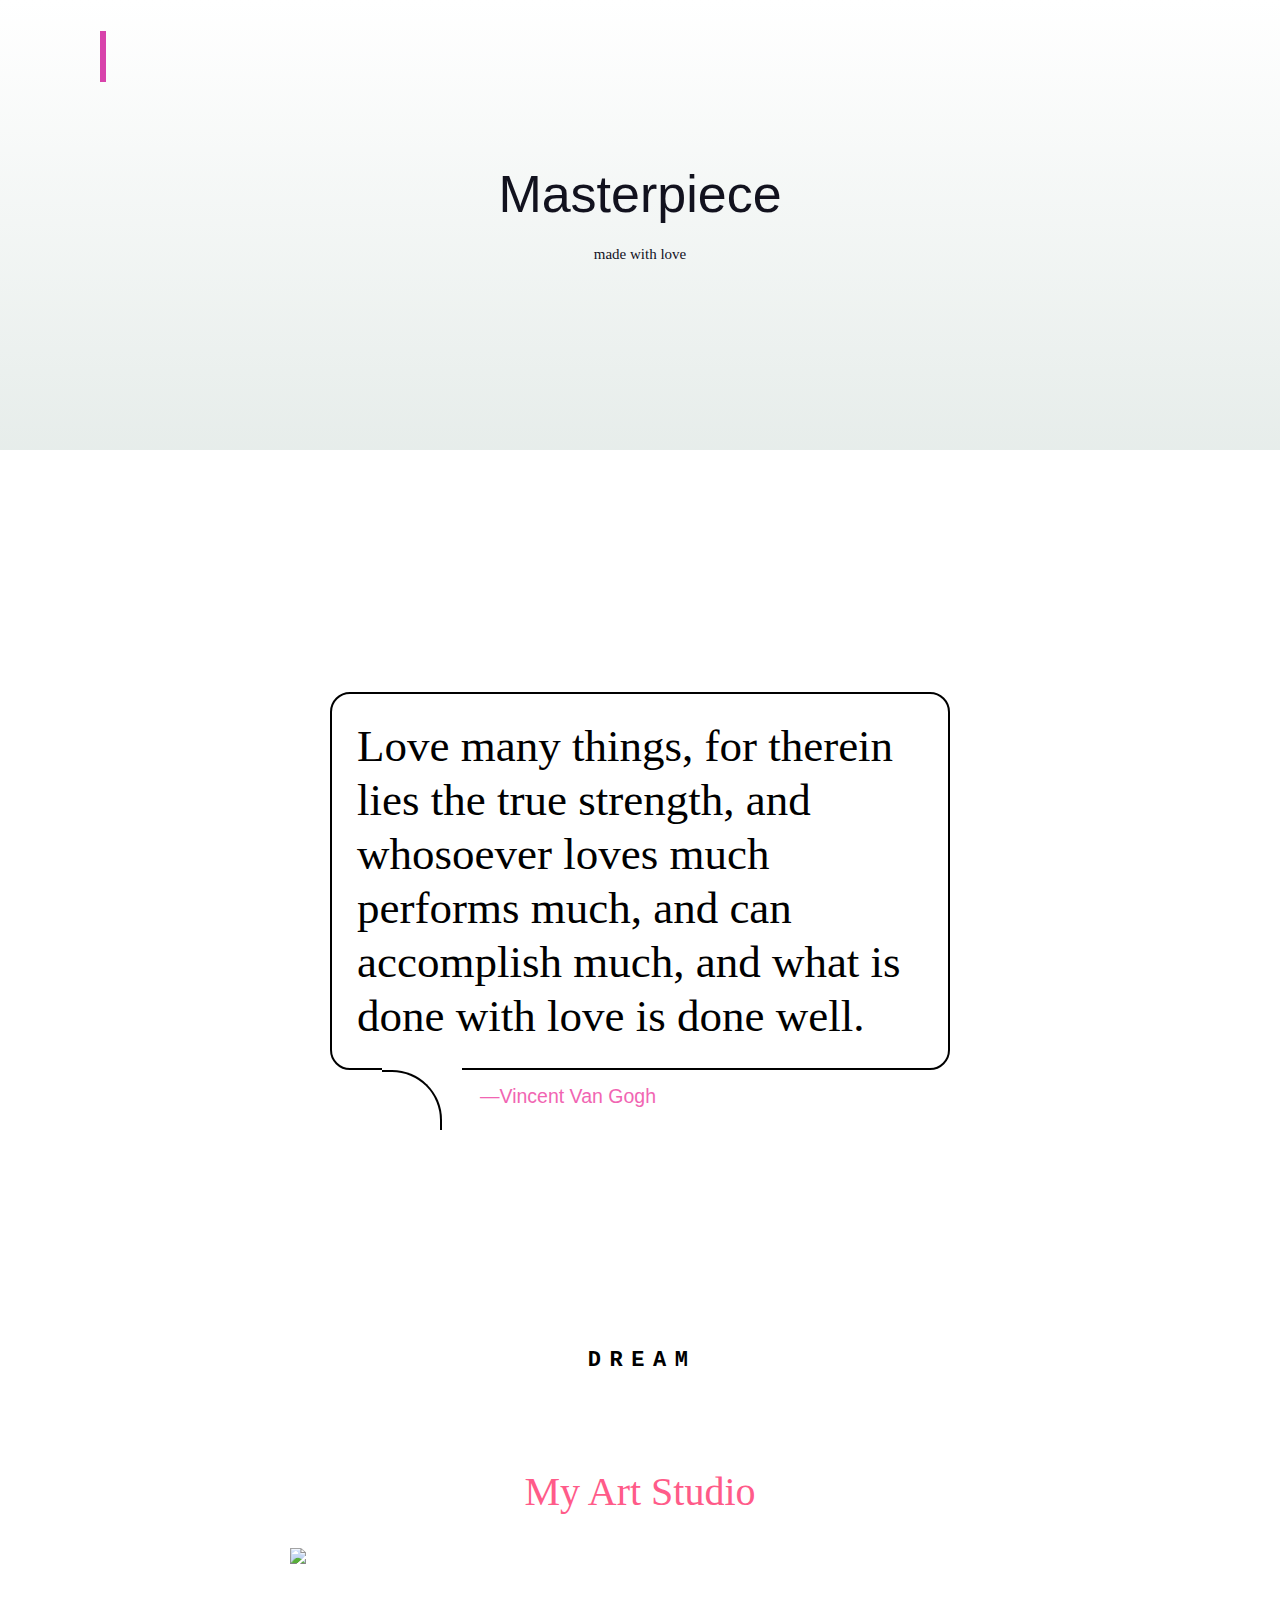
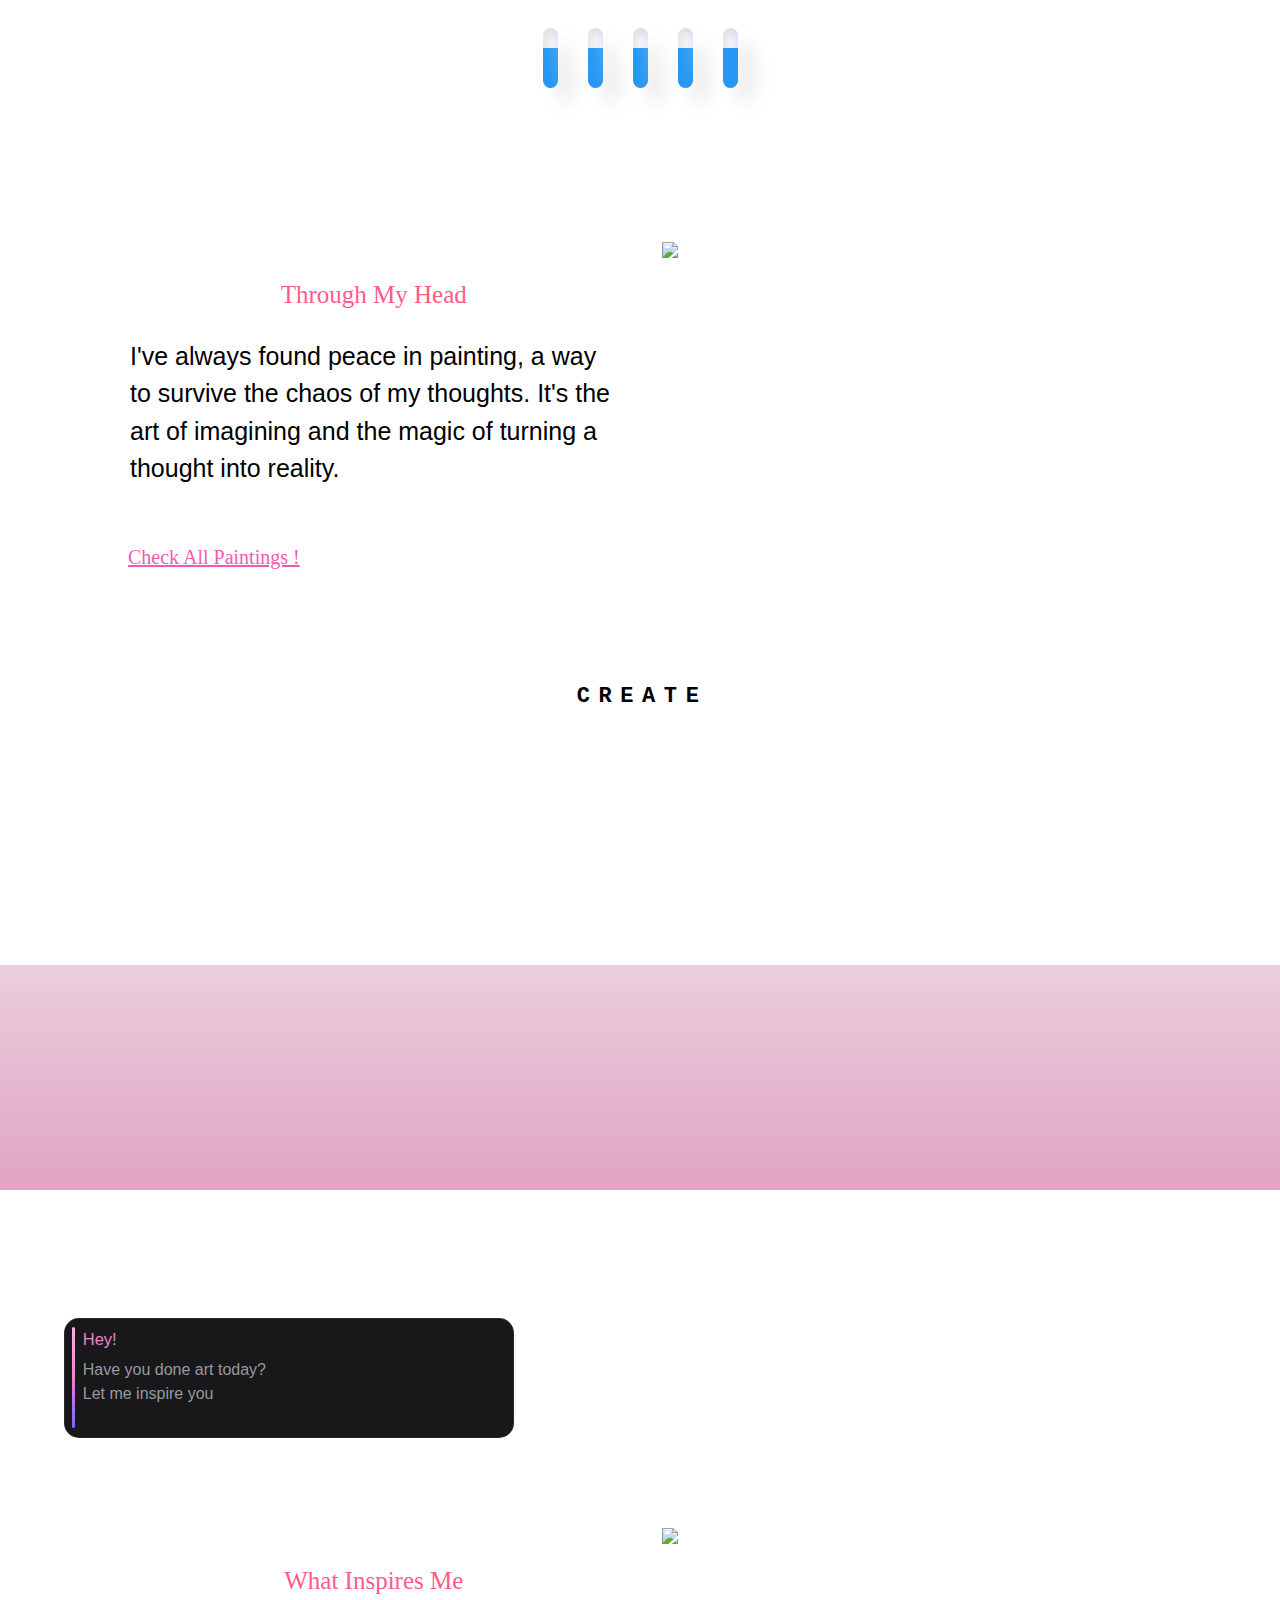
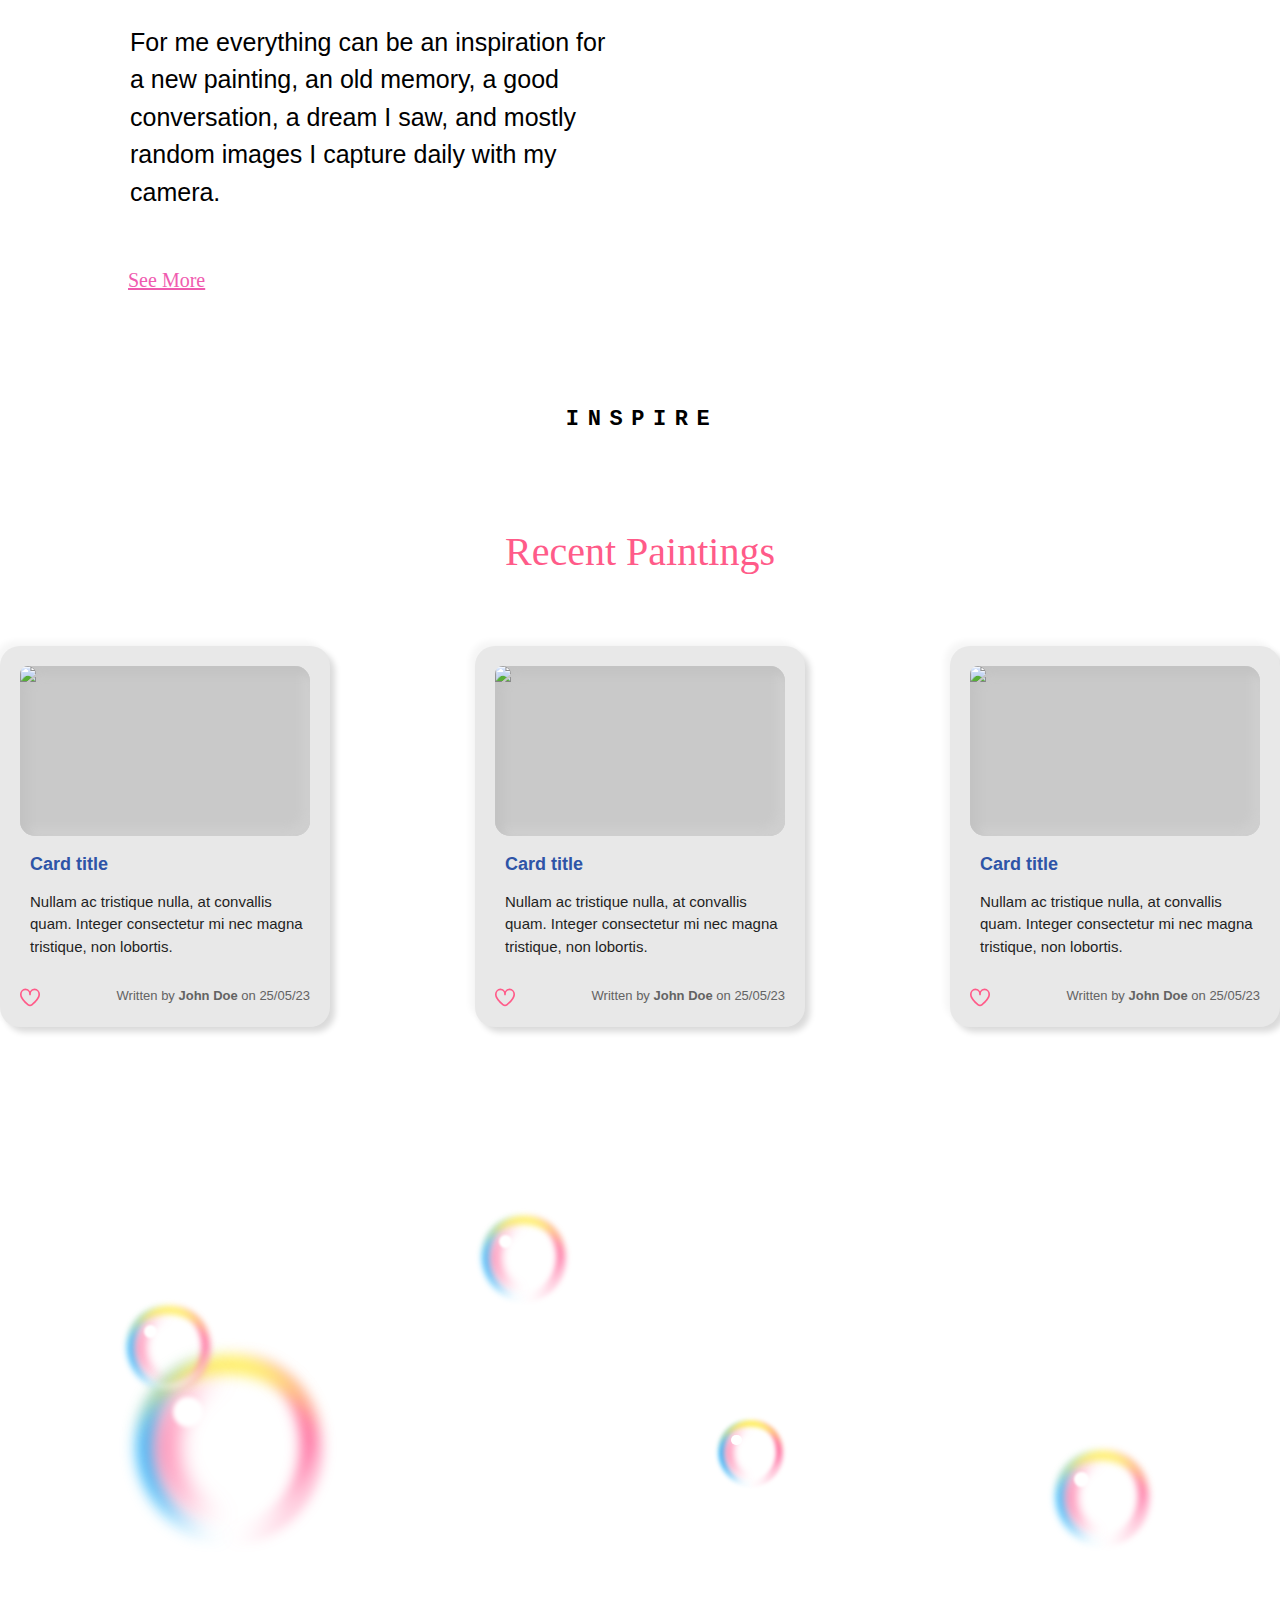
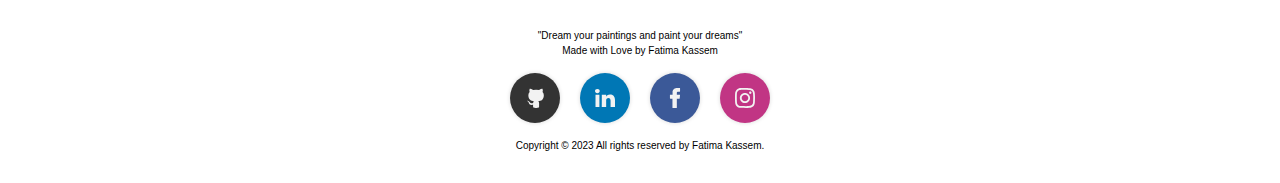
==== commit 780e5a67: "Update index.html" ====
--- a/index.html
+++ b/index.html
@@ -63,20 +63,7 @@
 
 
 
-    <div class="master">
-    <span class="M">M</span>
-    <span class="a">a</span>
-    <span class="s">s</span>
-    <span class="t">t</span>
-    <span class="e">e</span>
-    <span class="r">r</span>
-    <span class="p">p</span>
-    <span class="i">i</span>
-    <span class="e">e</span>
-    <span class="c">c</span>
-    <span class="e">e</span>
-   
-  </div>
+    
 
 
 
@@ -100,6 +87,15 @@
 
 
 
+
+<div class="word">
+  <span>D</span>
+  <span>R</span>
+  <span>E</span>
+  <span>A</span>
+  <span>M</span>
+  
+</div>
 
 
 
@@ -169,8 +165,6 @@
     <div class="slider" style="--i:4">
     </div>
   </section>
-
-
 
 
 
@@ -209,6 +203,14 @@
   
 
 
+    <div class="word">
+  <span>C</span>
+  <span>R</span>
+  <span>E</span>
+  <span>A</span>
+  <span>T</span>
+  <span>E</span>
+</div>
 
 
 
@@ -350,6 +352,15 @@
 
 
 
+    <div class="word">
+  <span>I</span>
+  <span>N</span>
+  <span>S</span>
+  <span>P</span>
+  <span>I</span>
+  <span>R</span>
+  <span>E</span>
+</div>
 
 
 
@@ -497,14 +508,7 @@
 
 
     
-<div class="word">
-  <span>C</span>
-  <span>R</span>
-  <span>E</span>
-  <span>A</span>
-  <span>T</span>
-  <span>E</span>
-</div>
+
 
 
 
@@ -588,24 +592,28 @@
 
 
 
-<div class="terminal-loader">
-    <div class="terminal-header">
-      <div class="terminal-title">Status</div>
-      <div class="terminal-controls">
-        <div class="control close"></div>
-        <div class="control minimize"></div>
-        <div class="control maximize"></div>
-      </div>
-    </div>
-    <div class="text">Thank You...</div>
-  </div>
-
-
-
-
-
+
+
+
+
+
+    <div class="master">
+    <span class="M">M</span>
+    <span class="a">a</span>
+    <span class="s">s</span>
+    <span class="t">t</span>
+    <span class="e">e</span>
+    <span class="r">r</span>
+    <span class="p">p</span>
+    <span class="i">i</span>
+    <span class="e">e</span>
+    <span class="c">c</span>
+    <span class="e">e</span>
+   
+  </div>
+    
   <section class="footers">
-    <h4>Masterpiece</h4>
+    
     <p>"Dream your paintings and paint your dreams"<br>Made with Love by Fatima Kassem
     </p>
     <div class="social-buttons">
--- a/style.css
+++ b/style.css
@@ -178,6 +178,8 @@
   position: relative;
   overflow: hidden;
   box-sizing: border-box;
+  margin-top: 10%;
+  margin-bottom: 10%;
 }
 
 .terminal-header {
@@ -259,7 +261,7 @@
 
    
     margin-top: 3%;
-    margin-bottom: 5%;
+    margin-bottom: 15%;
     background-position: center;
     padding: 20px;
     width: 330px;
@@ -1260,7 +1262,7 @@
 
 
  .back{
-  margin-top: 10%;
+  margin-top: 20%;
   margin-bottom: 10%;
   min-height: 25vh;
   width:100%;
@@ -1335,13 +1337,155 @@
 
 
 
-
-
-
-
-
-
-
-
-
-
+.master{
+  text-align: center;
+  
+ }
+ .M {
+  text-align: center;   
+  color: black;
+  opacity: 0;
+  animation: pass 2s ease-in-out infinite;
+  animation-delay: 0.2s;
+  letter-spacing: 0.5em;
+  text-shadow: 2px 2px 3px #919191;
+}
+
+.a {
+    text-align: center;
+  color: black;
+  opacity: 0;
+  animation: pass 2s ease-in-out infinite;
+  animation-delay: 0.4s;
+  letter-spacing: 0.5em;
+  text-shadow: 2px 2px 3px #919191;
+}
+
+.s {
+    text-align: center;
+  color: black;
+  opacity: 0;
+  animation: pass 2s ease-in-out infinite;
+  animation-delay: 0.6s;
+  letter-spacing: 0.5em;
+  text-shadow: 2px 2px 3px #919191;
+}
+
+.t {
+    text-align: center;
+  color: black;
+  opacity: 0;
+  animation: pass 2s ease-in-out infinite;
+  animation-delay: 0.8s;
+  letter-spacing: 0.5em;
+  text-shadow: 2px 2px 3px #919191;
+}
+
+.e {
+    text-align: center;
+  color: black;
+  opacity: 0;
+  animation: pass 2s ease-in-out infinite;
+  animation-delay: 1s;
+  letter-spacing: 0.5em;
+  text-shadow: 2px 2px 3px #919191;
+}
+
+.r {
+    text-align: center;
+  color: black;
+  opacity: 0;
+  animation: pass 2s ease-in-out infinite;
+  animation-delay: 1.2s;
+  letter-spacing: 0.5em;
+  text-shadow: 2px 2px 3px #919191;
+}
+
+.p {
+    text-align: center;
+  color: black;
+  opacity: 0;
+  animation: pass 2s ease-in-out infinite;
+  animation-delay: 1.4s;
+  letter-spacing: 0.5em;
+  text-shadow: 2px 2px 3px #919191;
+}
+
+.i {
+    text-align: center;
+  color: black;
+  opacity: 0;
+  animation: pass1 2s ease-in-out infinite;
+  animation-delay: 1.6s;
+  letter-spacing: 0.5em;
+  text-shadow: 2px 2px 3px #919191;
+}
+
+.e {
+    text-align: center;
+  color: black;
+  opacity: 0;
+  animation: pass1 2s ease-in-out infinite;
+  animation-delay: 1.8s;
+  letter-spacing: 0.5em;
+  text-shadow: 2px 2px 3px #919191;
+}
+.c {
+    text-align: center;
+  color: black;
+  opacity: 0;
+  animation: pass1 2s ease-in-out infinite;
+  animation-delay: 2s;
+  letter-spacing: 0.5em;
+  text-shadow: 2px 2px 3px #919191;
+}
+.e {
+    text-align: center;
+  color: black;
+  opacity: 0;
+  animation: pass1 2s ease-in-out infinite;
+  animation-delay: 2.2s;
+  letter-spacing: 0.5em;
+  text-shadow: 2px 2px 3px #919191;
+}
+
+@keyframes pass {
+  0% {
+    opacity: 1;
+  }
+
+  50% {
+    opacity: 0;
+  }
+
+  100% {
+    opacity: 1;
+  }
+}
+
+@keyframes pass1 {
+  0% {
+    opacity: 1;
+  }
+
+  50% {
+    opacity: 0;
+  }
+
+  100% {
+    opacity: 1;
+  }
+}
+
+
+
+
+
+
+
+
+
+
+
+
+
--- a/style.css
+++ b/style.css
@@ -178,6 +178,8 @@
   position: relative;
   overflow: hidden;
   box-sizing: border-box;
+  margin-top: 10%;
+  margin-bottom: 10%;
 }
 
 .terminal-header {
@@ -259,7 +261,7 @@
 
    
     margin-top: 3%;
-    margin-bottom: 5%;
+    margin-bottom: 15%;
     background-position: center;
     padding: 20px;
     width: 330px;
@@ -1260,7 +1262,7 @@
 
 
  .back{
-  margin-top: 10%;
+  margin-top: 20%;
   margin-bottom: 10%;
   min-height: 25vh;
   width:100%;
@@ -1335,13 +1337,155 @@
 
 
 
-
-
-
-
-
-
-
-
-
-
+.master{
+  text-align: center;
+  
+ }
+ .M {
+  text-align: center;   
+  color: black;
+  opacity: 0;
+  animation: pass 2s ease-in-out infinite;
+  animation-delay: 0.2s;
+  letter-spacing: 0.5em;
+  text-shadow: 2px 2px 3px #919191;
+}
+
+.a {
+    text-align: center;
+  color: black;
+  opacity: 0;
+  animation: pass 2s ease-in-out infinite;
+  animation-delay: 0.4s;
+  letter-spacing: 0.5em;
+  text-shadow: 2px 2px 3px #919191;
+}
+
+.s {
+    text-align: center;
+  color: black;
+  opacity: 0;
+  animation: pass 2s ease-in-out infinite;
+  animation-delay: 0.6s;
+  letter-spacing: 0.5em;
+  text-shadow: 2px 2px 3px #919191;
+}
+
+.t {
+    text-align: center;
+  color: black;
+  opacity: 0;
+  animation: pass 2s ease-in-out infinite;
+  animation-delay: 0.8s;
+  letter-spacing: 0.5em;
+  text-shadow: 2px 2px 3px #919191;
+}
+
+.e {
+    text-align: center;
+  color: black;
+  opacity: 0;
+  animation: pass 2s ease-in-out infinite;
+  animation-delay: 1s;
+  letter-spacing: 0.5em;
+  text-shadow: 2px 2px 3px #919191;
+}
+
+.r {
+    text-align: center;
+  color: black;
+  opacity: 0;
+  animation: pass 2s ease-in-out infinite;
+  animation-delay: 1.2s;
+  letter-spacing: 0.5em;
+  text-shadow: 2px 2px 3px #919191;
+}
+
+.p {
+    text-align: center;
+  color: black;
+  opacity: 0;
+  animation: pass 2s ease-in-out infinite;
+  animation-delay: 1.4s;
+  letter-spacing: 0.5em;
+  text-shadow: 2px 2px 3px #919191;
+}
+
+.i {
+    text-align: center;
+  color: black;
+  opacity: 0;
+  animation: pass1 2s ease-in-out infinite;
+  animation-delay: 1.6s;
+  letter-spacing: 0.5em;
+  text-shadow: 2px 2px 3px #919191;
+}
+
+.e {
+    text-align: center;
+  color: black;
+  opacity: 0;
+  animation: pass1 2s ease-in-out infinite;
+  animation-delay: 1.8s;
+  letter-spacing: 0.5em;
+  text-shadow: 2px 2px 3px #919191;
+}
+.c {
+    text-align: center;
+  color: black;
+  opacity: 0;
+  animation: pass1 2s ease-in-out infinite;
+  animation-delay: 2s;
+  letter-spacing: 0.5em;
+  text-shadow: 2px 2px 3px #919191;
+}
+.e {
+    text-align: center;
+  color: black;
+  opacity: 0;
+  animation: pass1 2s ease-in-out infinite;
+  animation-delay: 2.2s;
+  letter-spacing: 0.5em;
+  text-shadow: 2px 2px 3px #919191;
+}
+
+@keyframes pass {
+  0% {
+    opacity: 1;
+  }
+
+  50% {
+    opacity: 0;
+  }
+
+  100% {
+    opacity: 1;
+  }
+}
+
+@keyframes pass1 {
+  0% {
+    opacity: 1;
+  }
+
+  50% {
+    opacity: 0;
+  }
+
+  100% {
+    opacity: 1;
+  }
+}
+
+
+
+
+
+
+
+
+
+
+
+
+
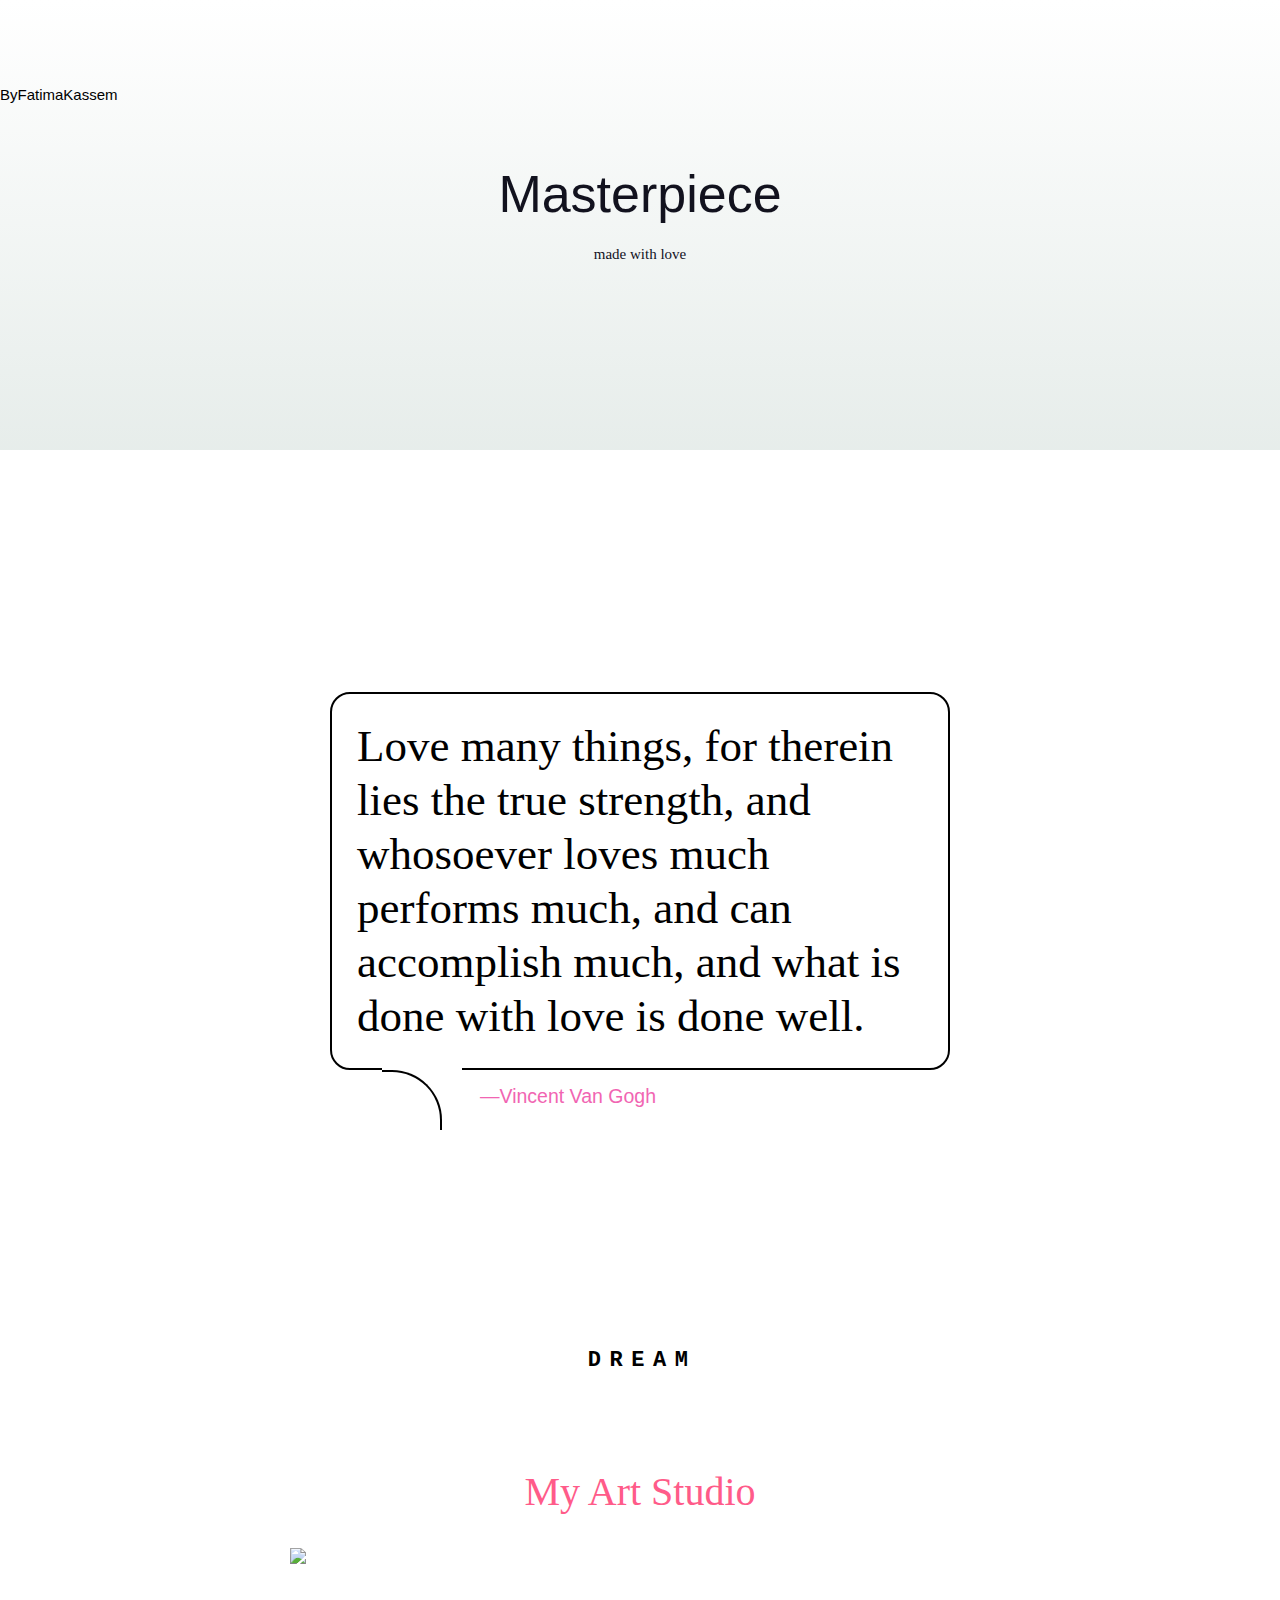
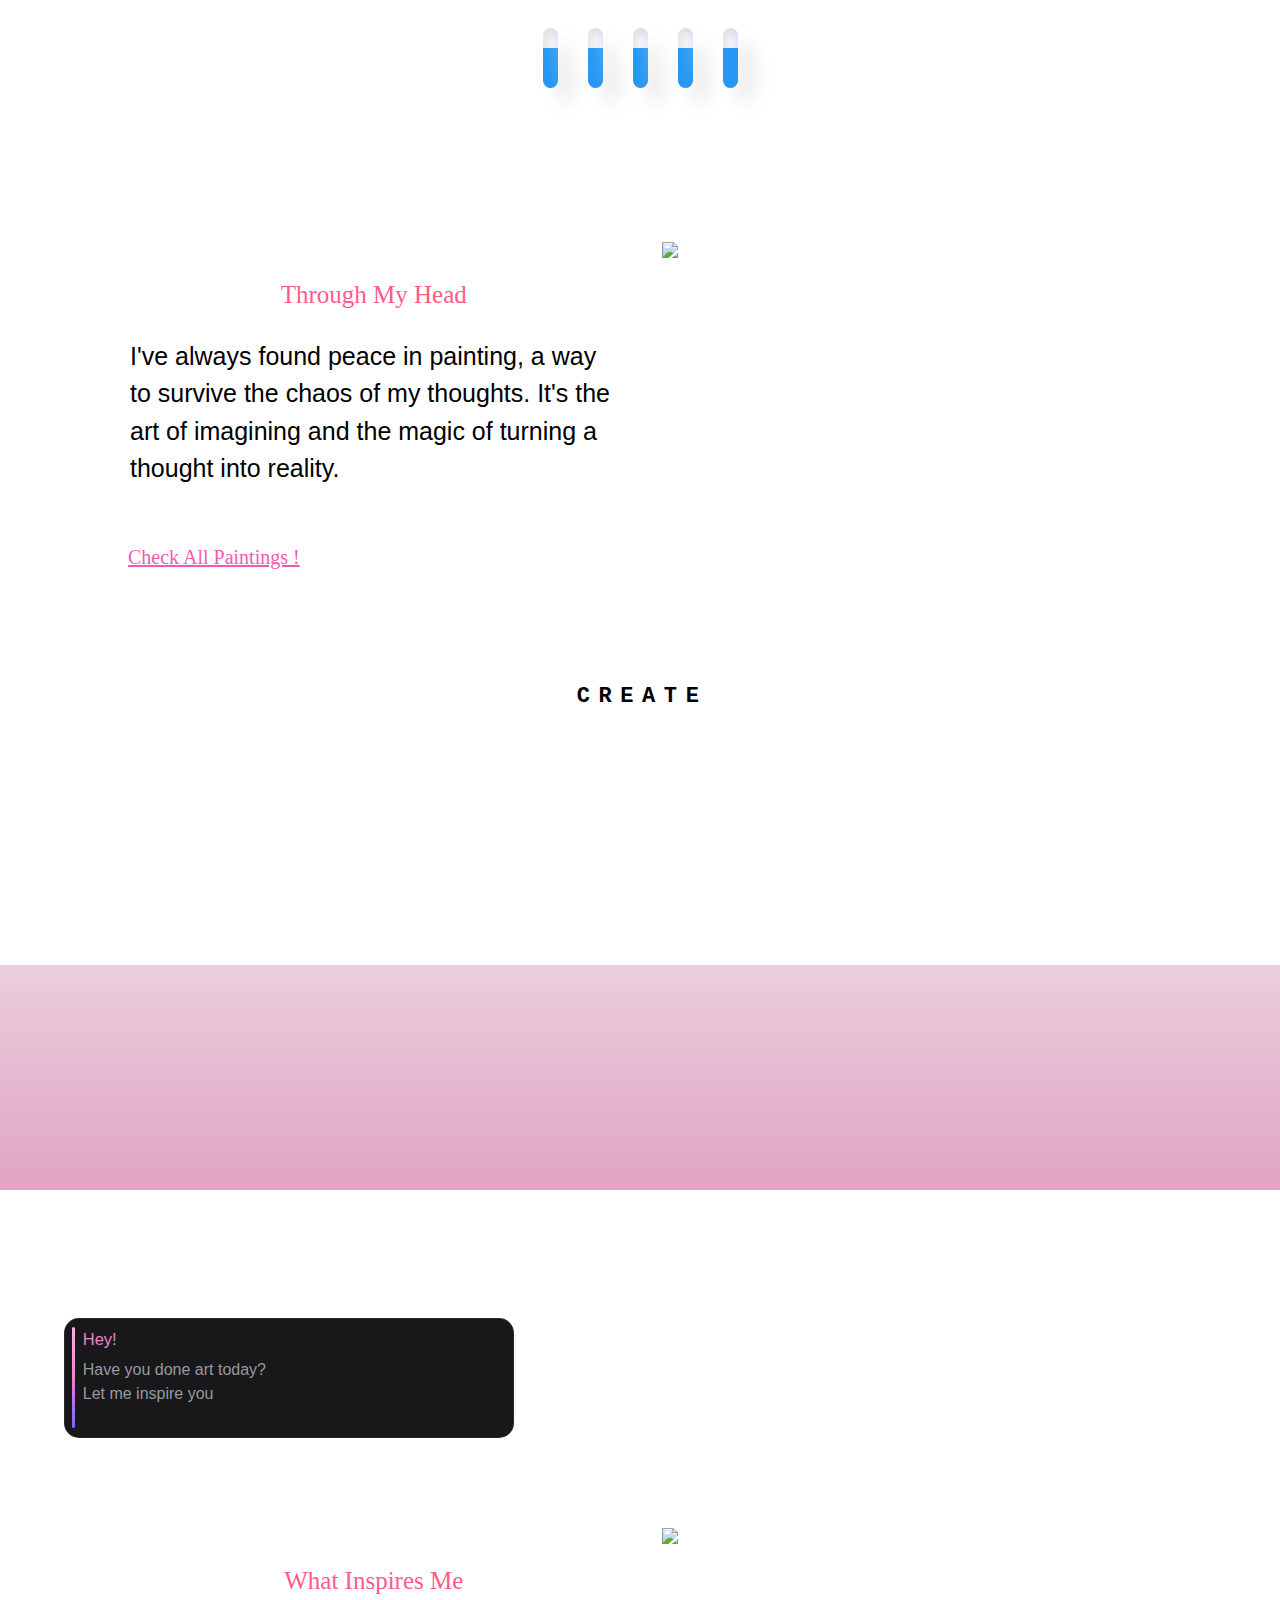
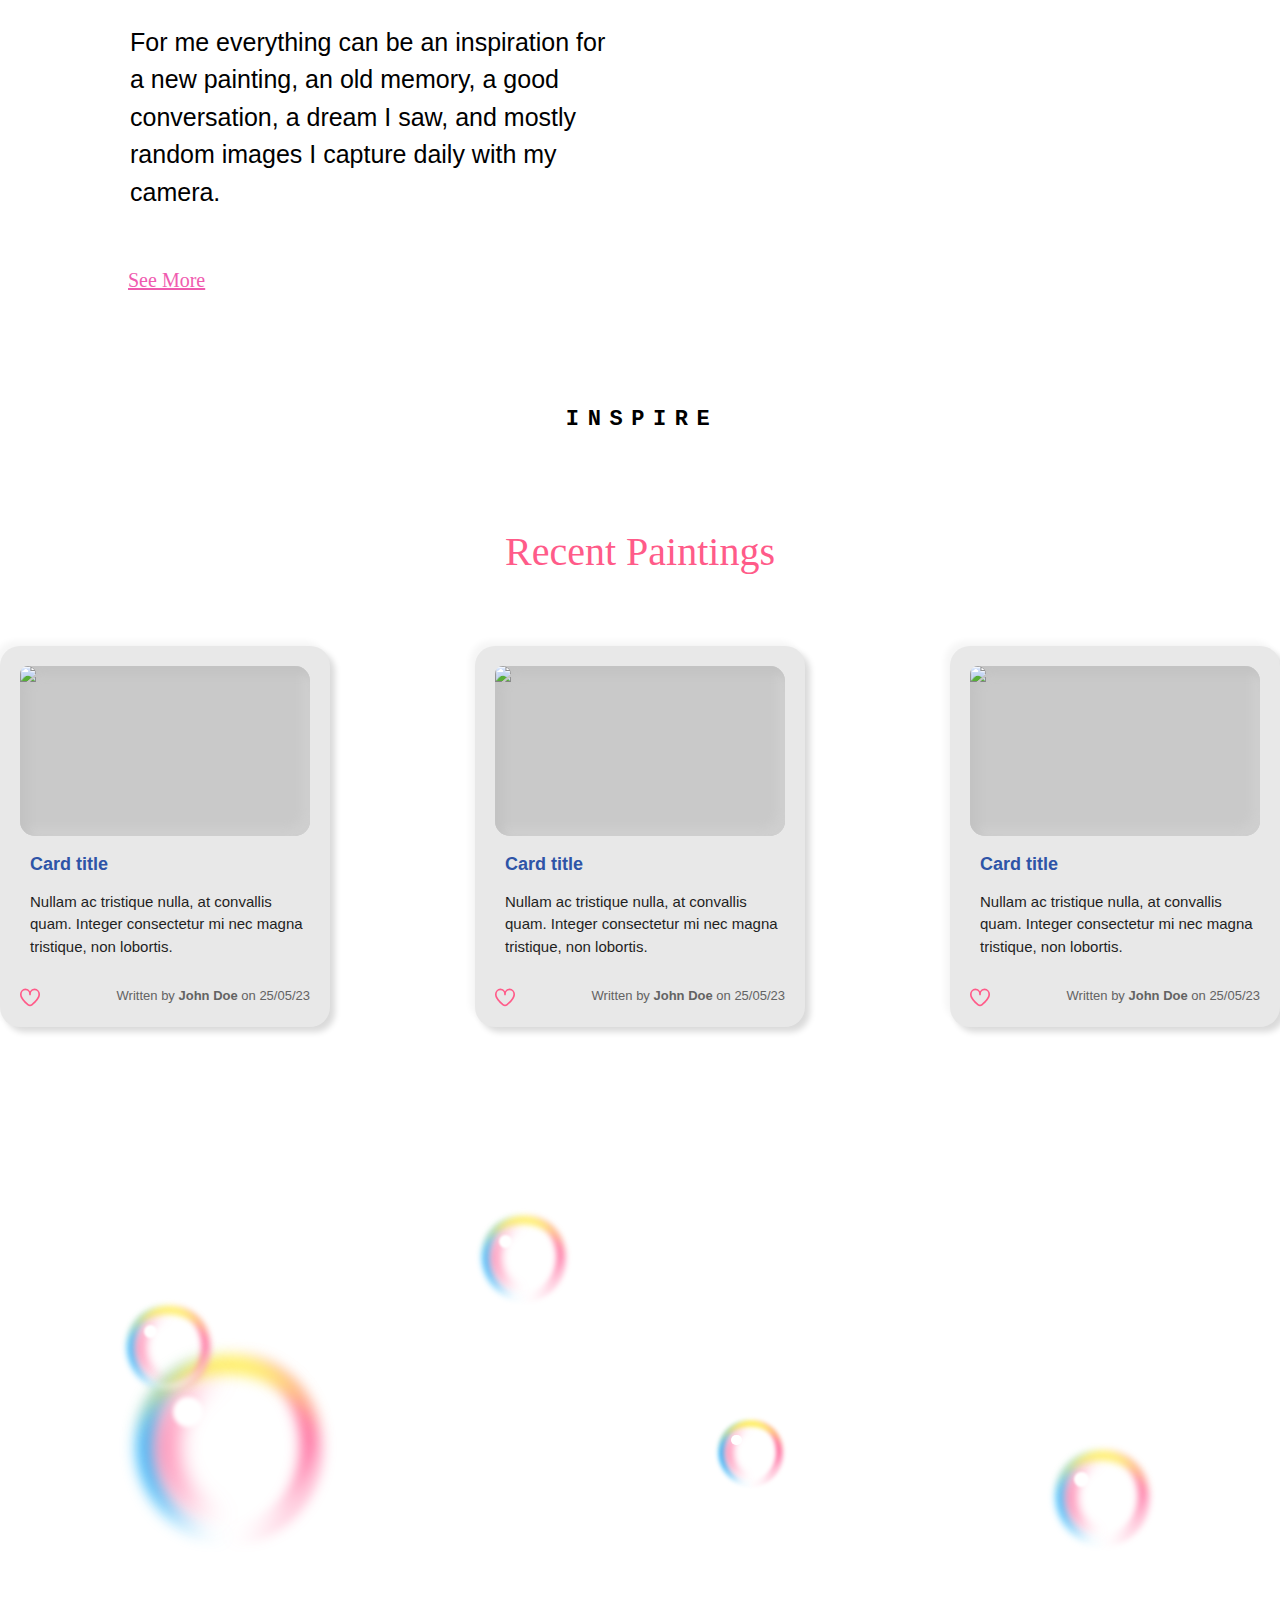
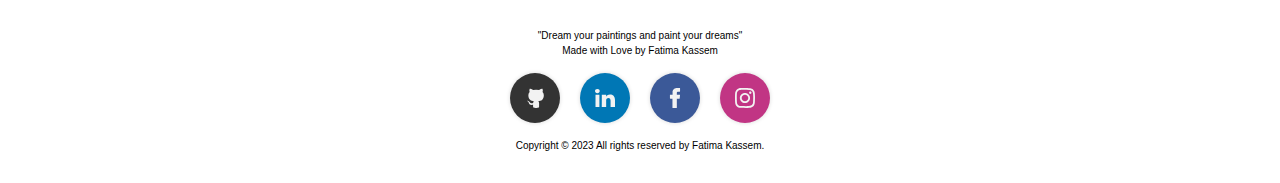
==== commit e47dcde3: "Update index.html" ====
--- a/index.html
+++ b/index.html
@@ -25,12 +25,11 @@
 
 
 
-<div class="button">
-<button class="button" data-text="Awesome">
-    <span class="actual-text">&nbsp;Fatimakassem&nbsp;</span>
-    <span aria-hidden="true" class="hover-text">&nbsp;Fatimakassem&nbsp;</span>
-</button>
-</div>
+
+<div class="textloader">
+  <span class="textloader-text">ByFatimaKassem</span>
+  </div>
+
 
 
 
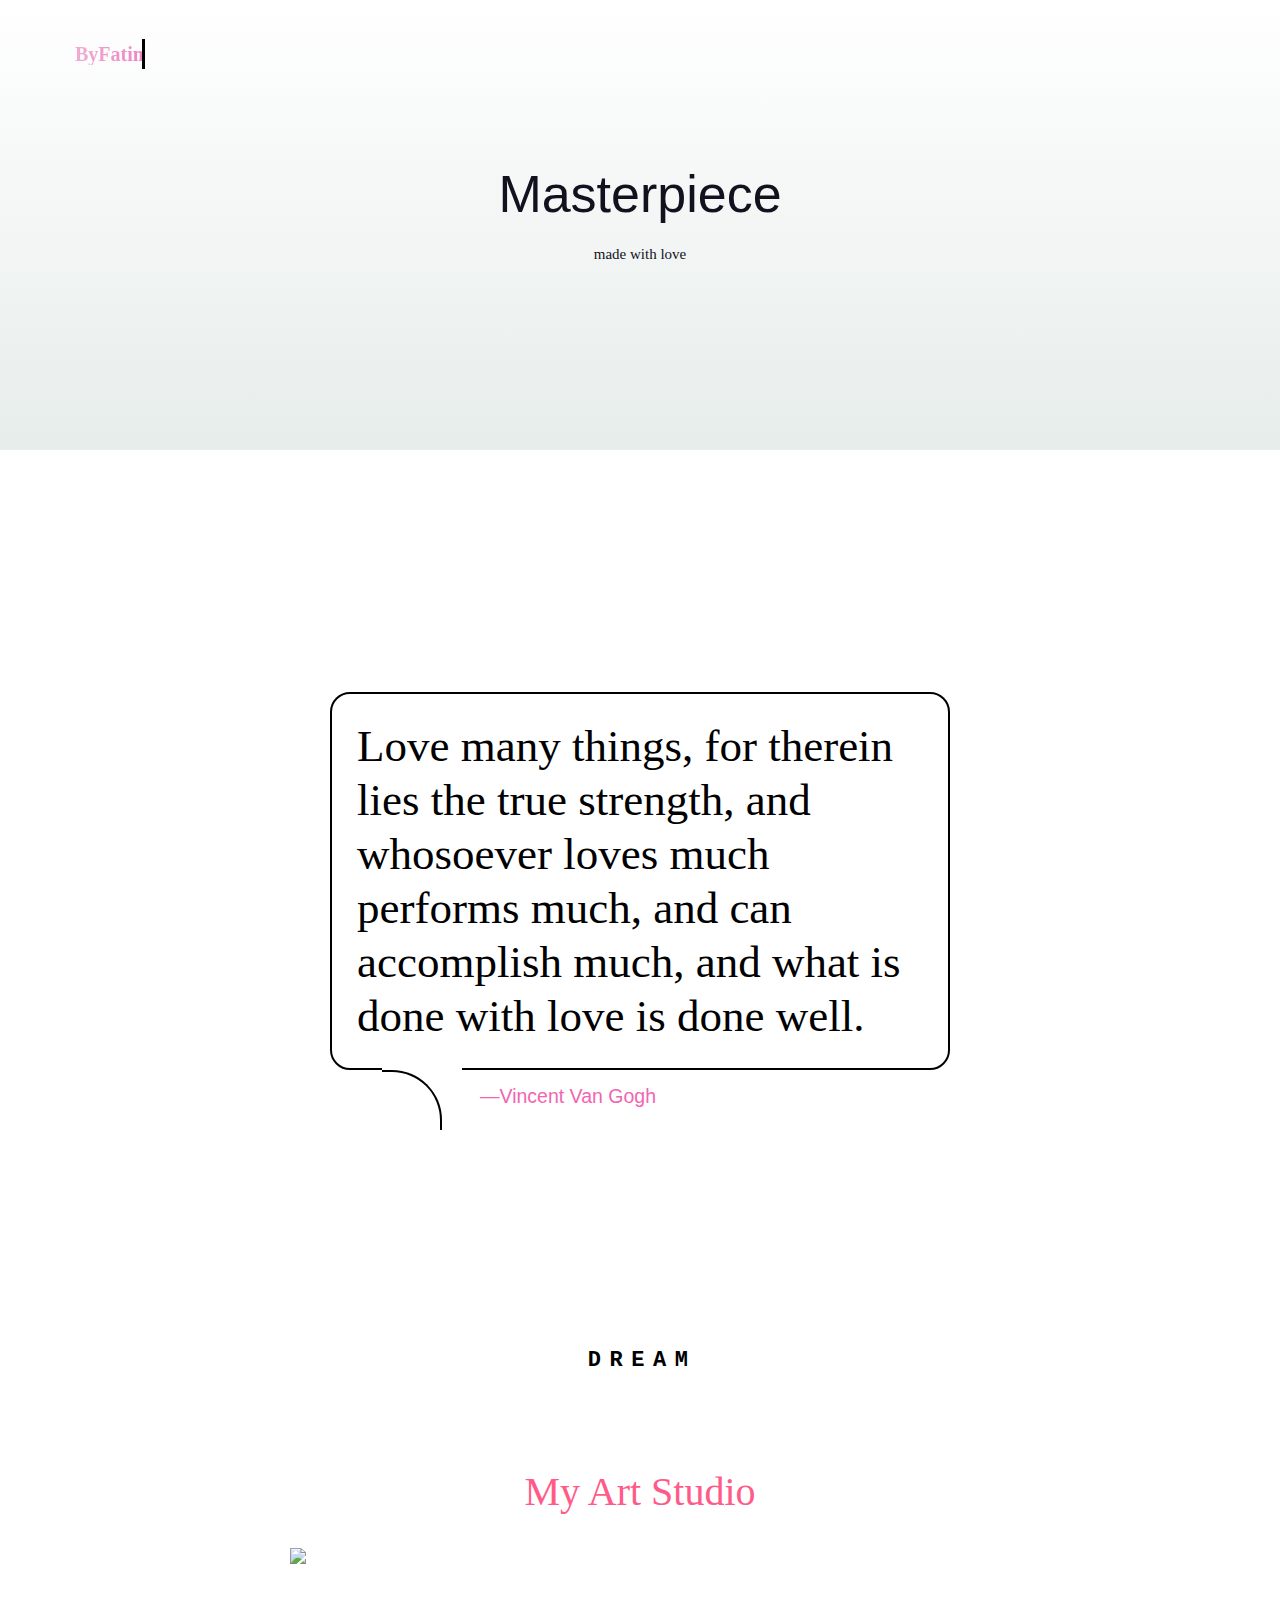
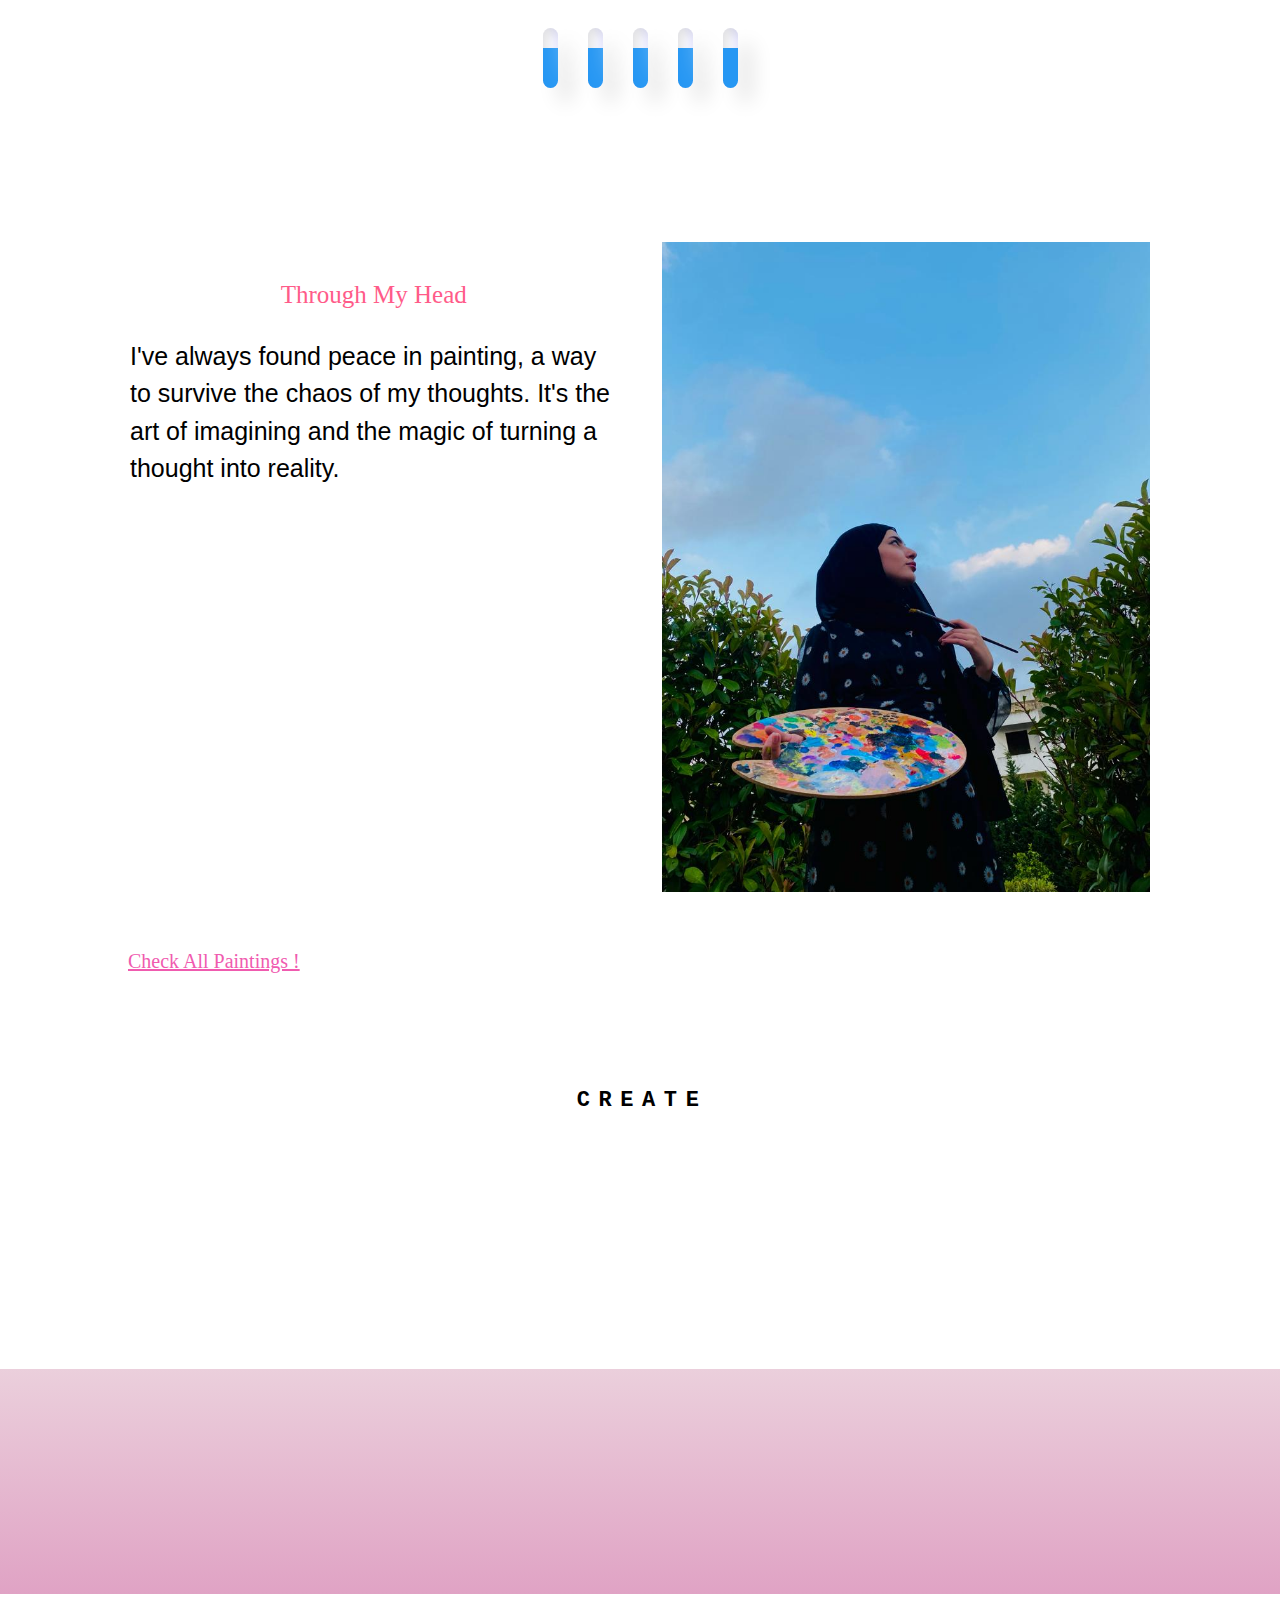
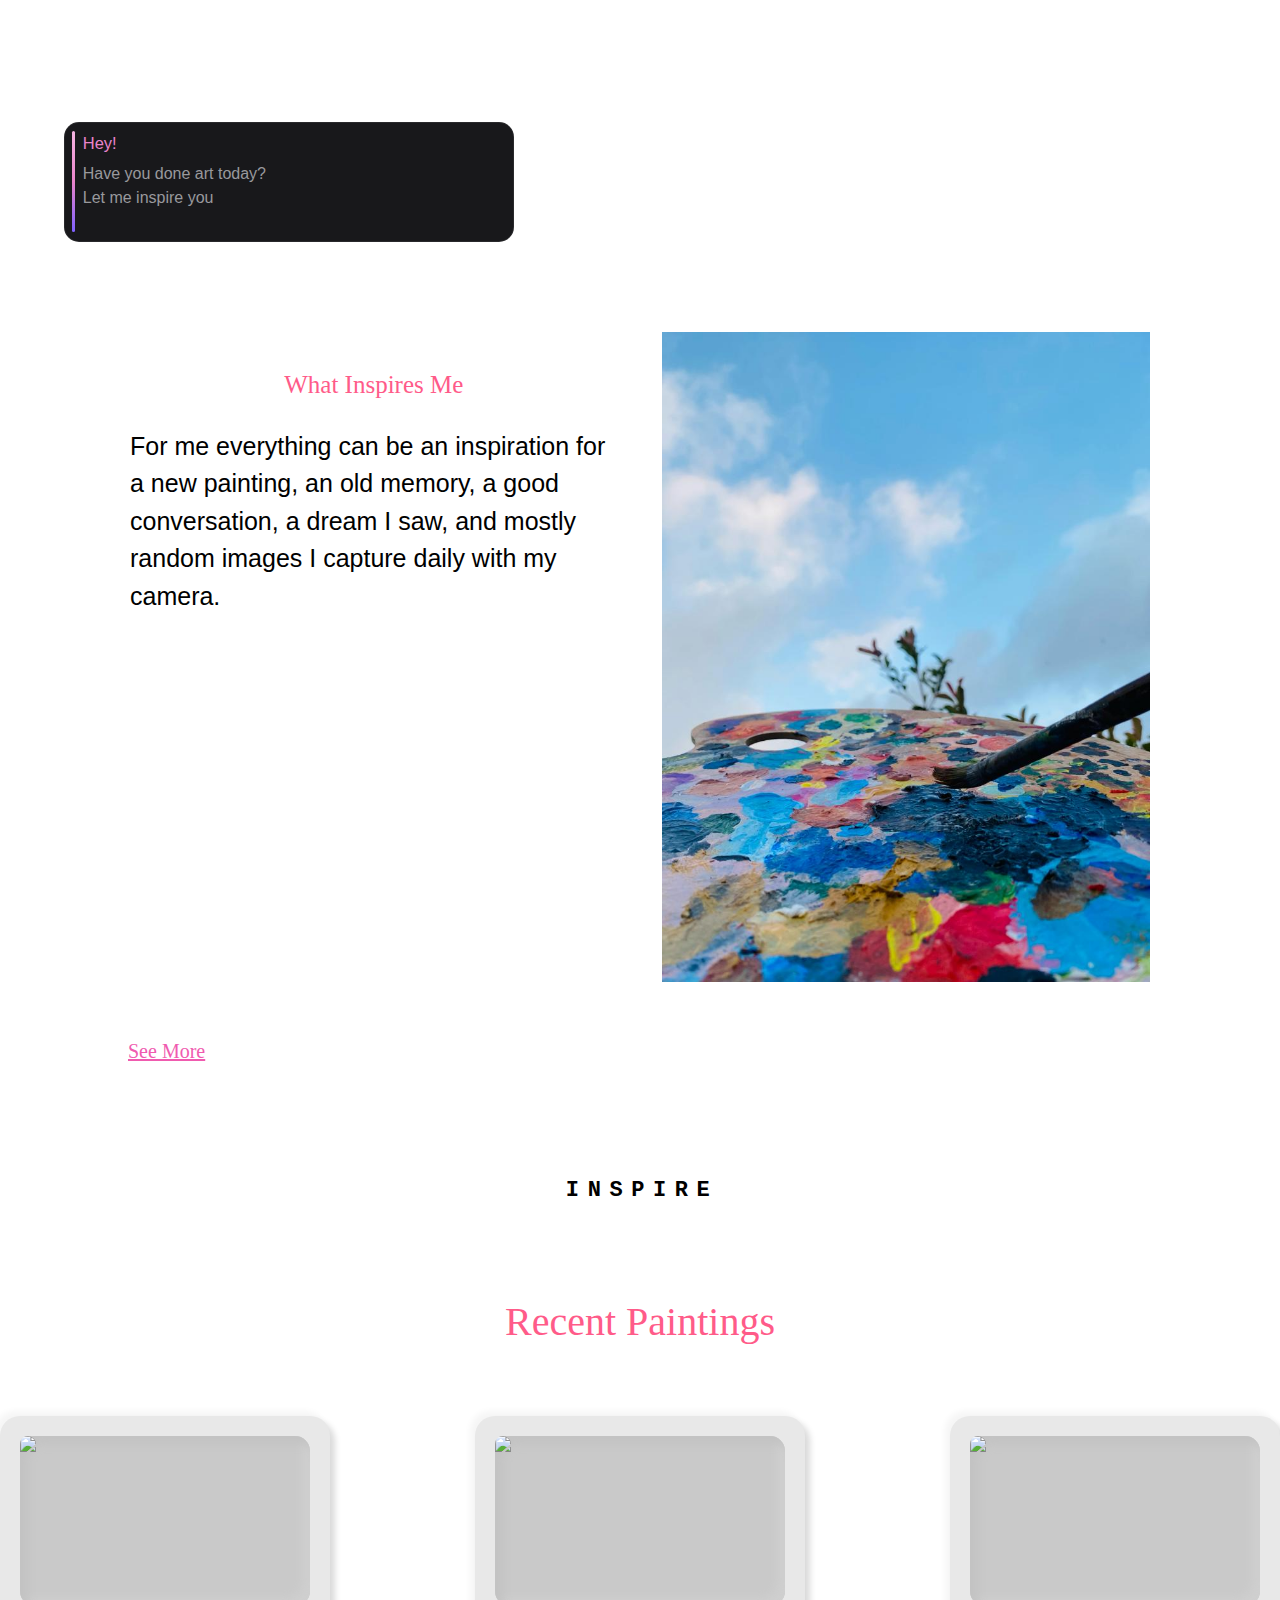
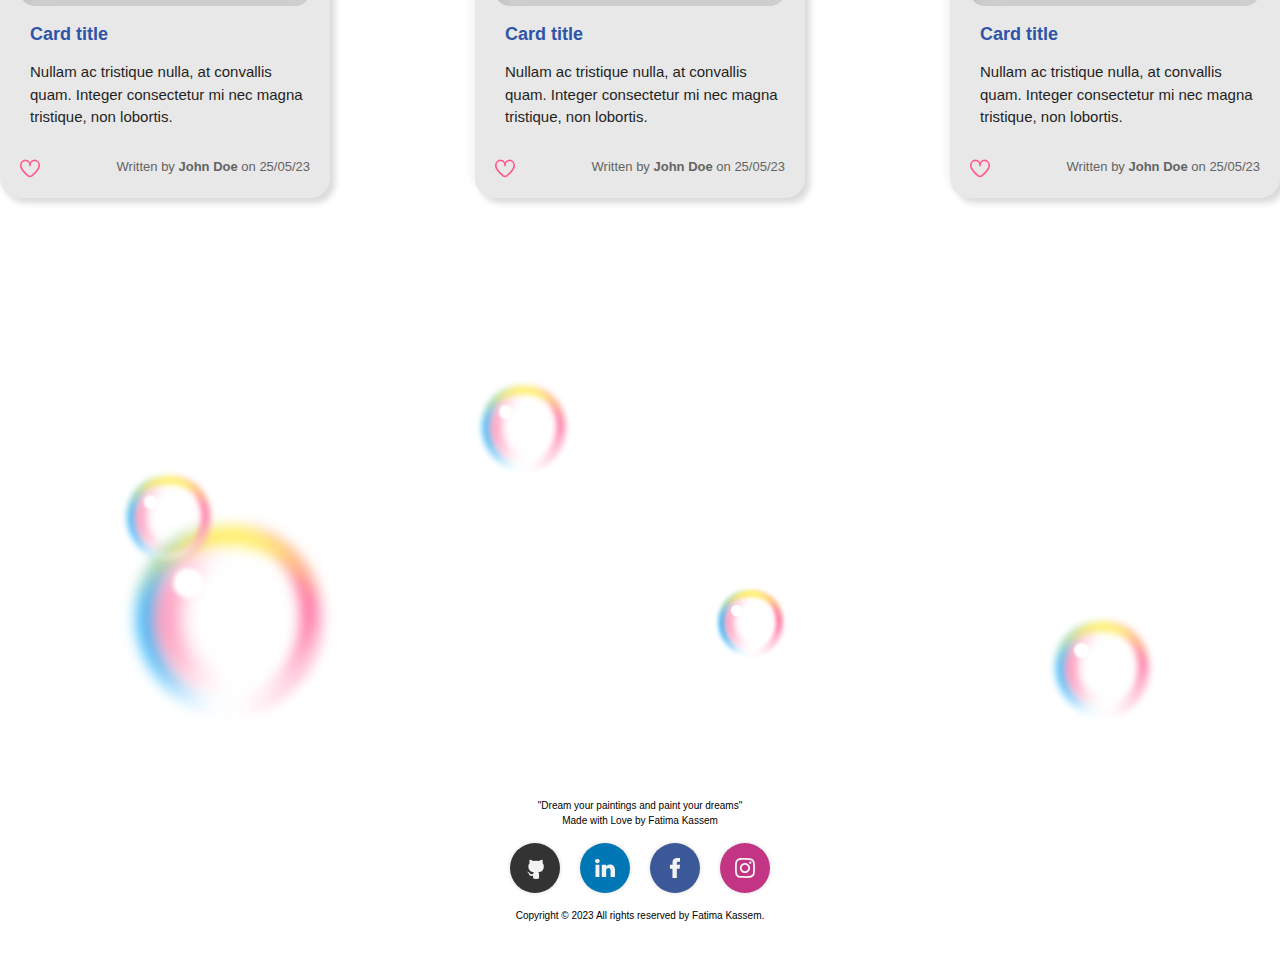
==== commit c730e3aa: "Update index.html" ====
--- a/index.html
+++ b/index.html
@@ -190,7 +190,7 @@
                     </p>
             </div>
             <div class="staff-col">
-                <img src="images/img1.jpg">
+                <img src="images/image1.jpeg">
             </div>
         </div>
         <div class="mess"><a href="gallery.html" class="hero-btn">Check All Paintings !</a></div>
@@ -326,7 +326,7 @@
                 </p>
         </div>
         <div class="staff-col">
-            <img src="images/img1.jpg">
+            <img src="images/image2.jpeg">
         </div>
     </div>
     <div class="mess"><a href="gallery.html" class="hero-btn">See More</a></div>
--- a/style.css
+++ b/style.css
@@ -1484,8 +1484,48 @@
 
 
 
-
-
-
-
-
+.textloader {
+  margin-top: -45px;
+  margin-left: 75px;
+  position: relative;
+  overflow: hidden;
+  border-right: 3px solid;
+  width: 70px;
+  animation: typewriter 2s steps(10)  infinite alternate , blink 0.5s steps(10) infinite;
+}
+
+.textloader-text {
+  font-size: 20px;
+  font-family: cursive;
+  font-weight: 700;
+  background: linear-gradient(to right,#f0add2, #ee54ae);
+  -webkit-background-clip: text;
+  -webkit-text-fill-color: transparent;
+}
+
+@keyframes typewriter {
+  0% {
+    width: 0px;
+  }
+
+  100% {
+    width: 240px;
+  }
+}
+
+@keyframes blink {
+  0% {
+    border-right-color: rgba(255,255,255,.75);
+    ;
+  }
+
+  100% {
+    border-right-color: transparent;
+  }
+}
+
+
+
+
+
+
--- a/style.css
+++ b/style.css
@@ -1484,8 +1484,48 @@
 
 
 
-
-
-
-
-
+.textloader {
+  margin-top: -45px;
+  margin-left: 75px;
+  position: relative;
+  overflow: hidden;
+  border-right: 3px solid;
+  width: 70px;
+  animation: typewriter 2s steps(10)  infinite alternate , blink 0.5s steps(10) infinite;
+}
+
+.textloader-text {
+  font-size: 20px;
+  font-family: cursive;
+  font-weight: 700;
+  background: linear-gradient(to right,#f0add2, #ee54ae);
+  -webkit-background-clip: text;
+  -webkit-text-fill-color: transparent;
+}
+
+@keyframes typewriter {
+  0% {
+    width: 0px;
+  }
+
+  100% {
+    width: 240px;
+  }
+}
+
+@keyframes blink {
+  0% {
+    border-right-color: rgba(255,255,255,.75);
+    ;
+  }
+
+  100% {
+    border-right-color: transparent;
+  }
+}
+
+
+
+
+
+
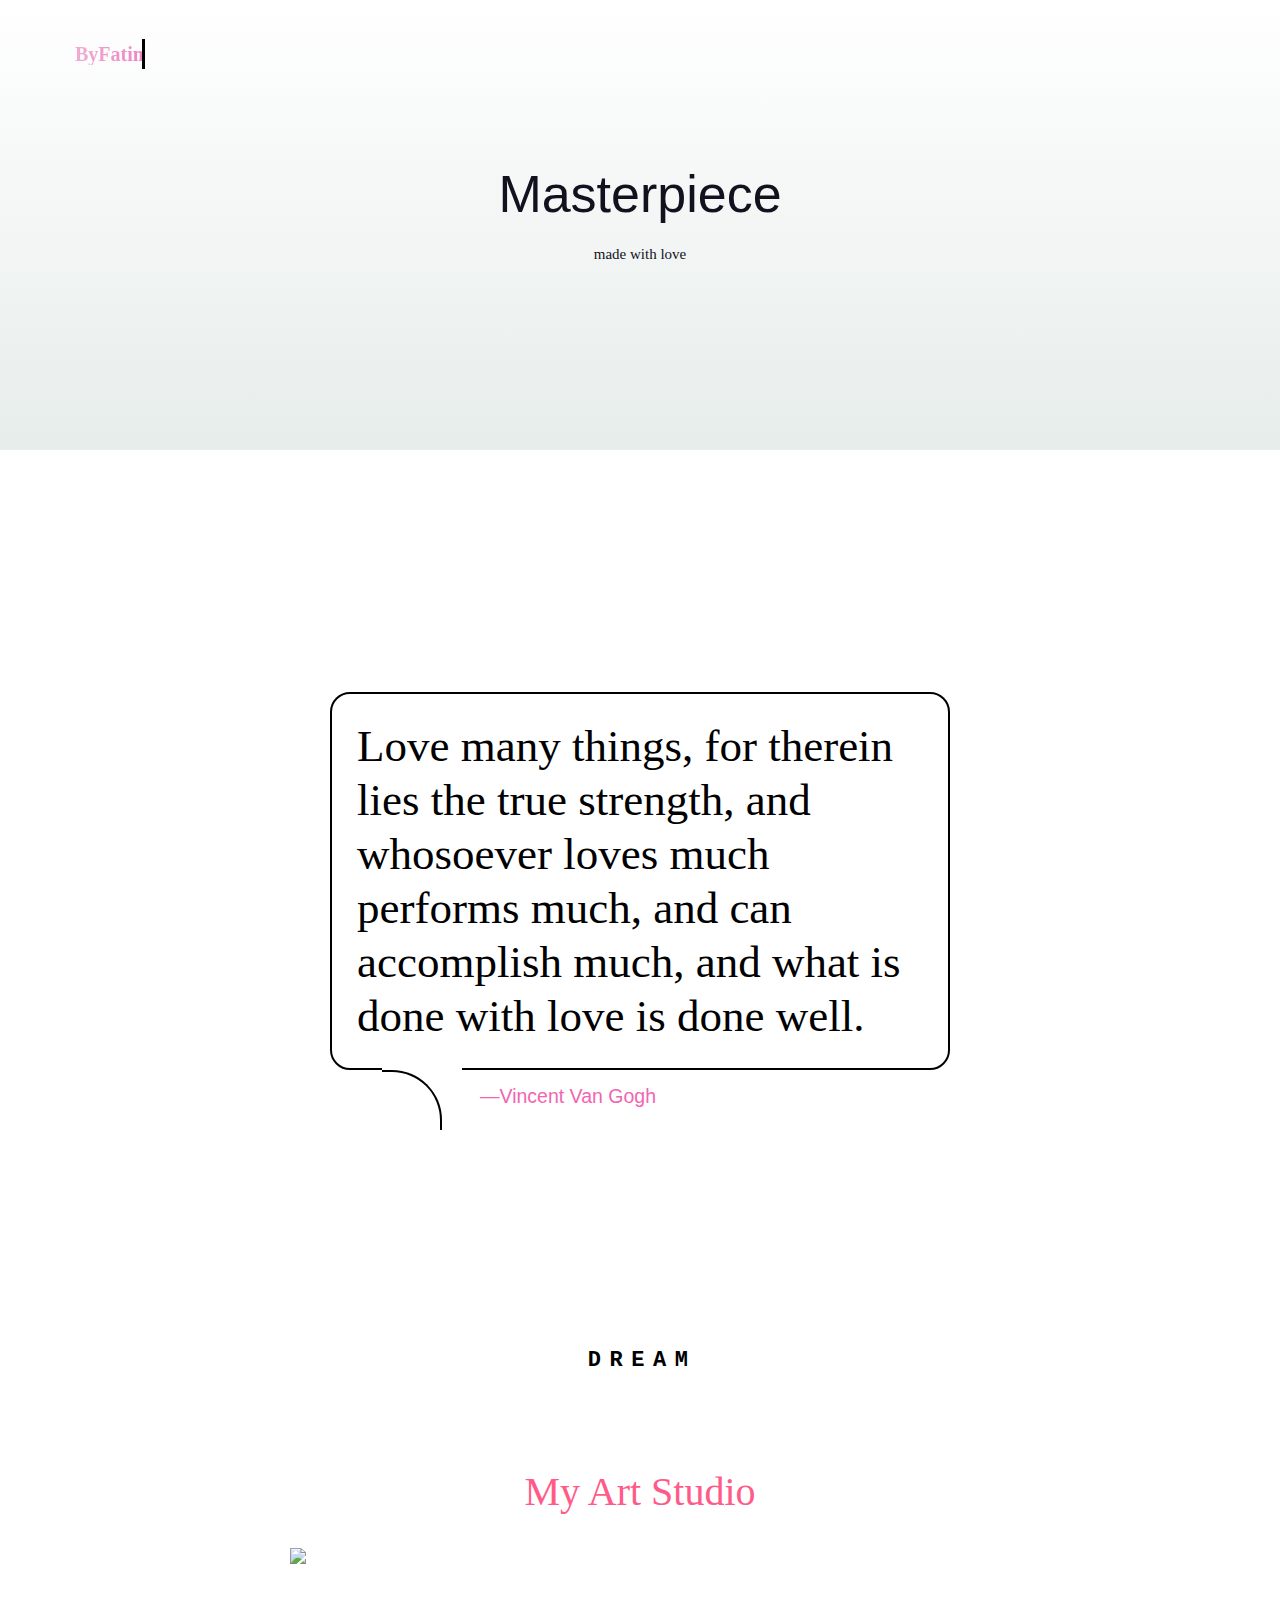
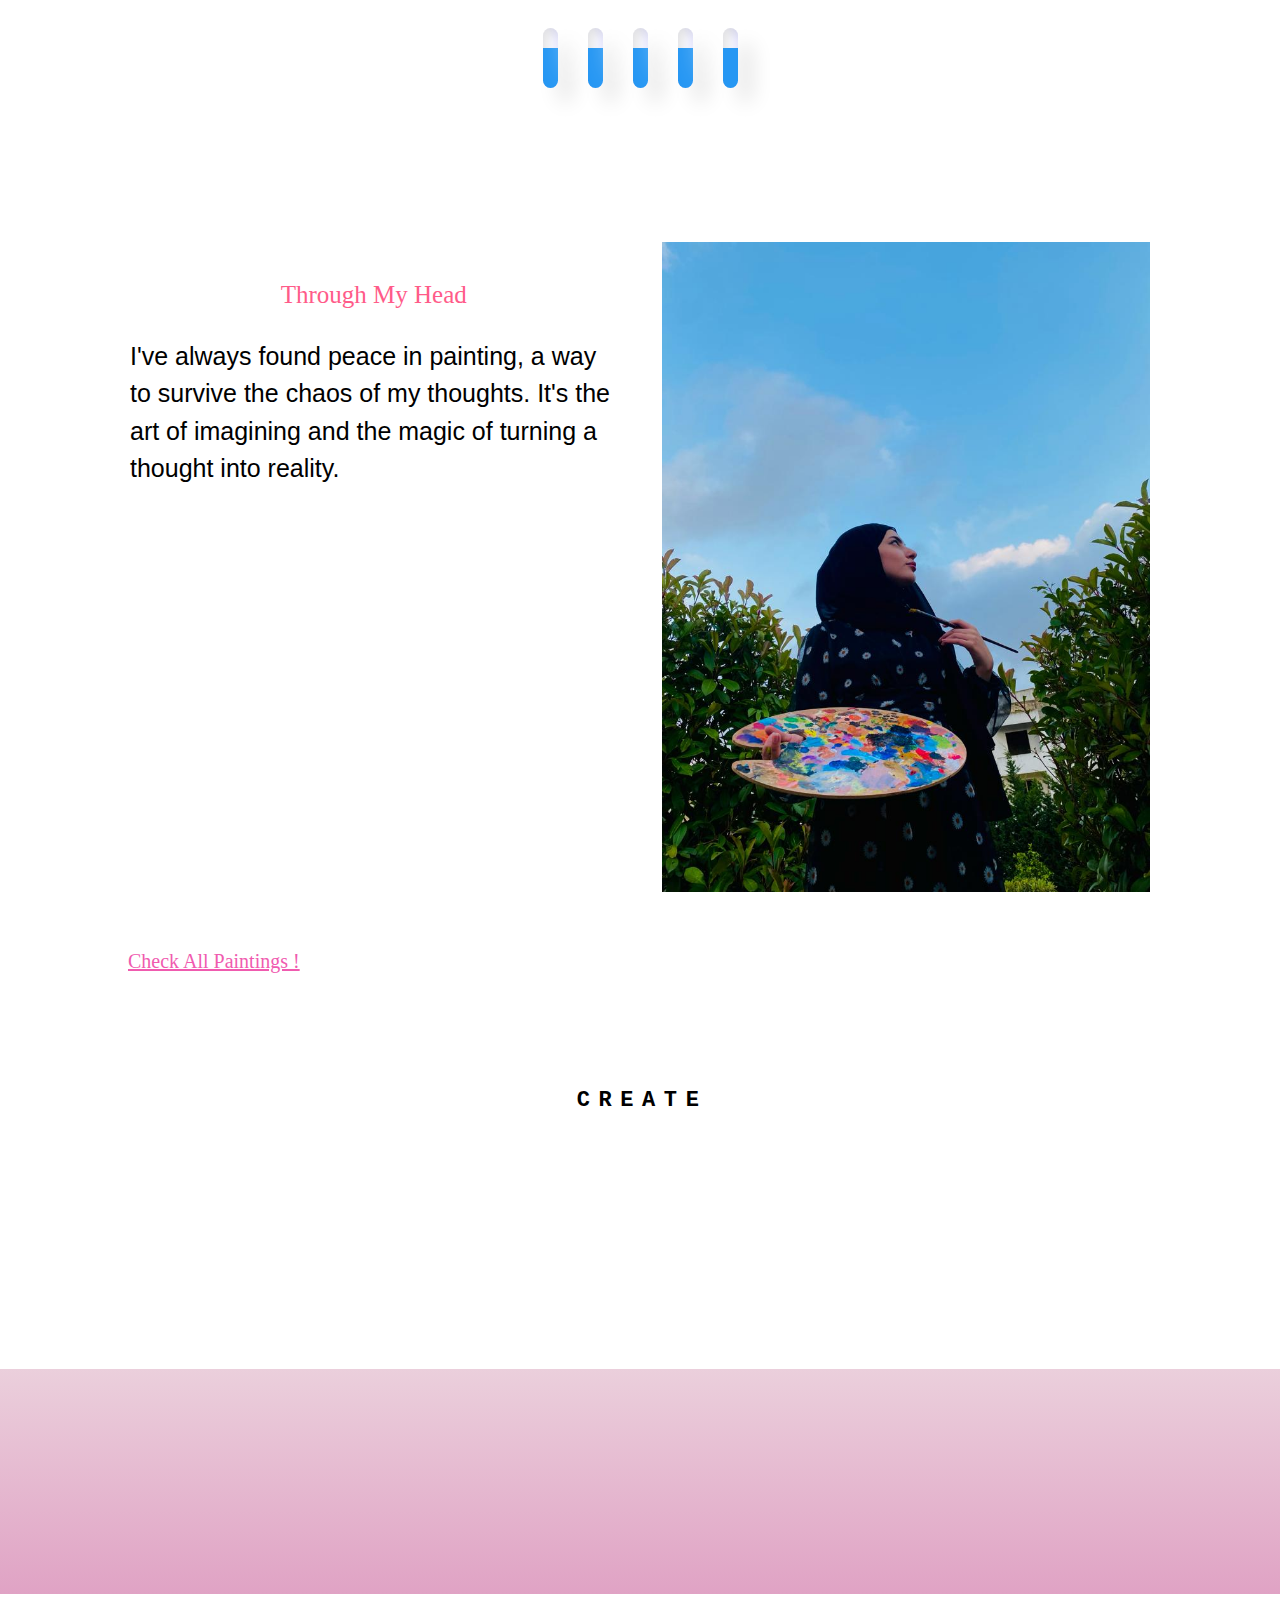
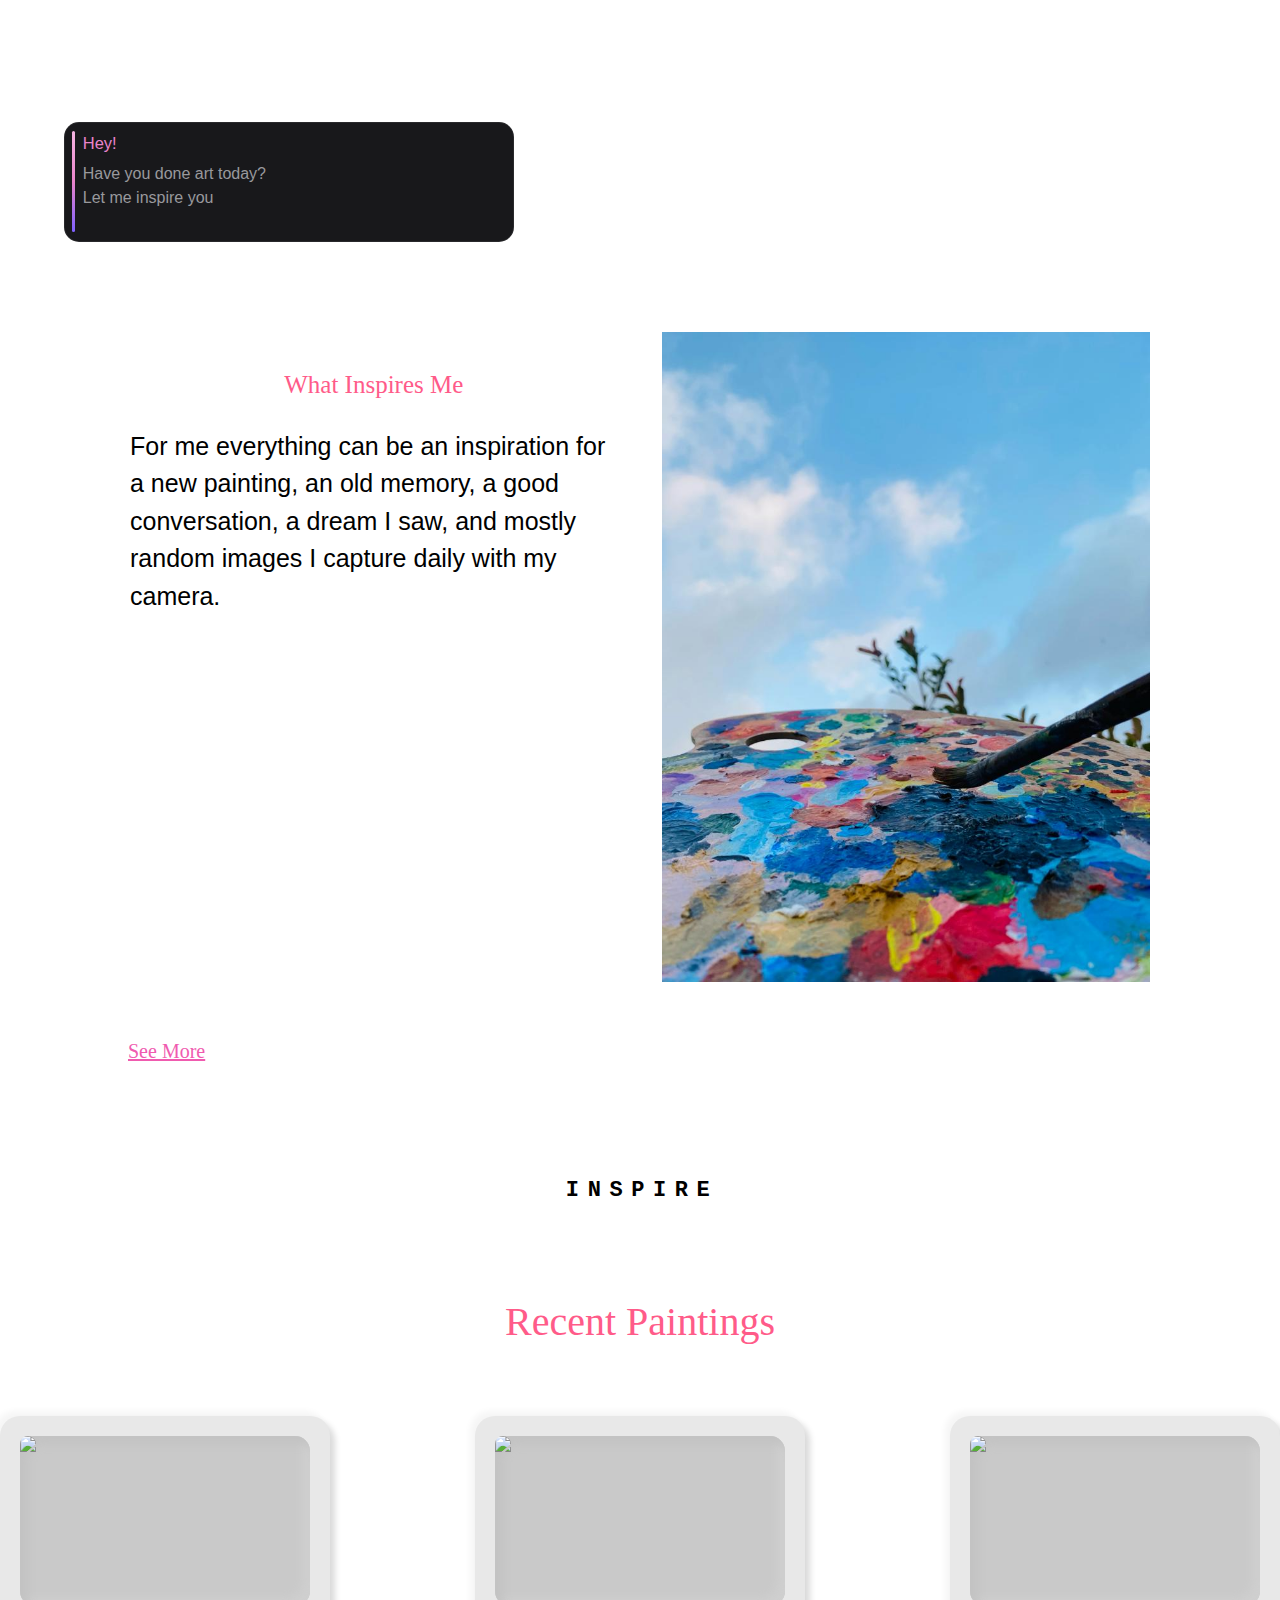
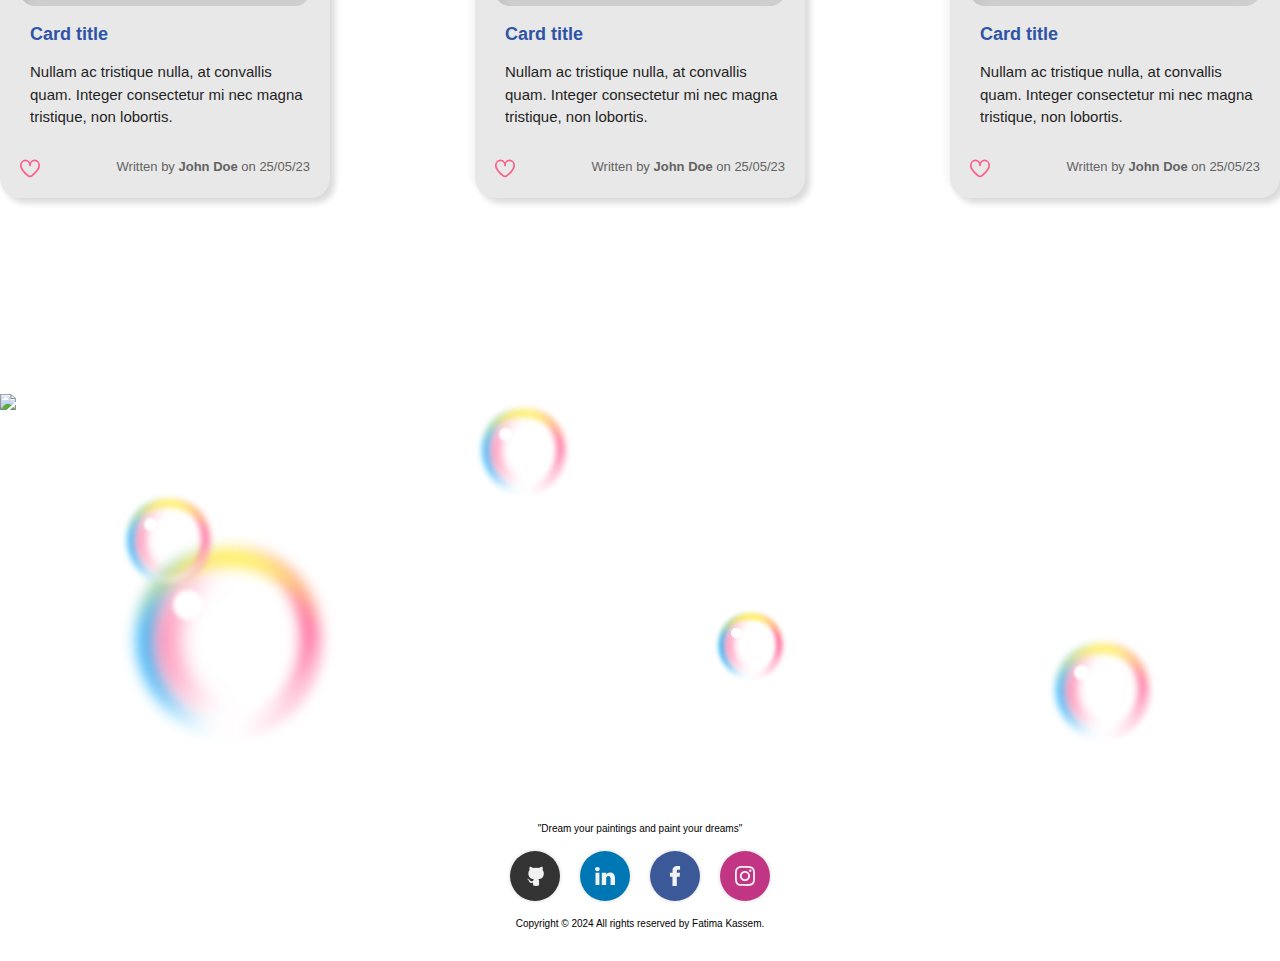
==== commit 1cf1ae18: "Update index.html" ====
--- a/index.html
+++ b/index.html
@@ -506,6 +506,14 @@
 
 
 
+
+
+
+    <div class="frame">
+      <img src="images/image4.jfif">
+    </div>
+
+
     
 
 
@@ -613,7 +621,7 @@
     
   <section class="footers">
     
-    <p>"Dream your paintings and paint your dreams"<br>Made with Love by Fatima Kassem
+    <p>"Dream your paintings and paint your dreams"
     </p>
     <div class="social-buttons">
         <a href="#" class="social-button github">
@@ -656,7 +664,7 @@
       </div>        
       
     <div class="last">
-    <p>Copyright &copy; 2023 All rights reserved by Fatima Kassem.</p></div>
+    <p>Copyright &copy; 2024 All rights reserved by Fatima Kassem.</p></div>
 </section> 
 
 
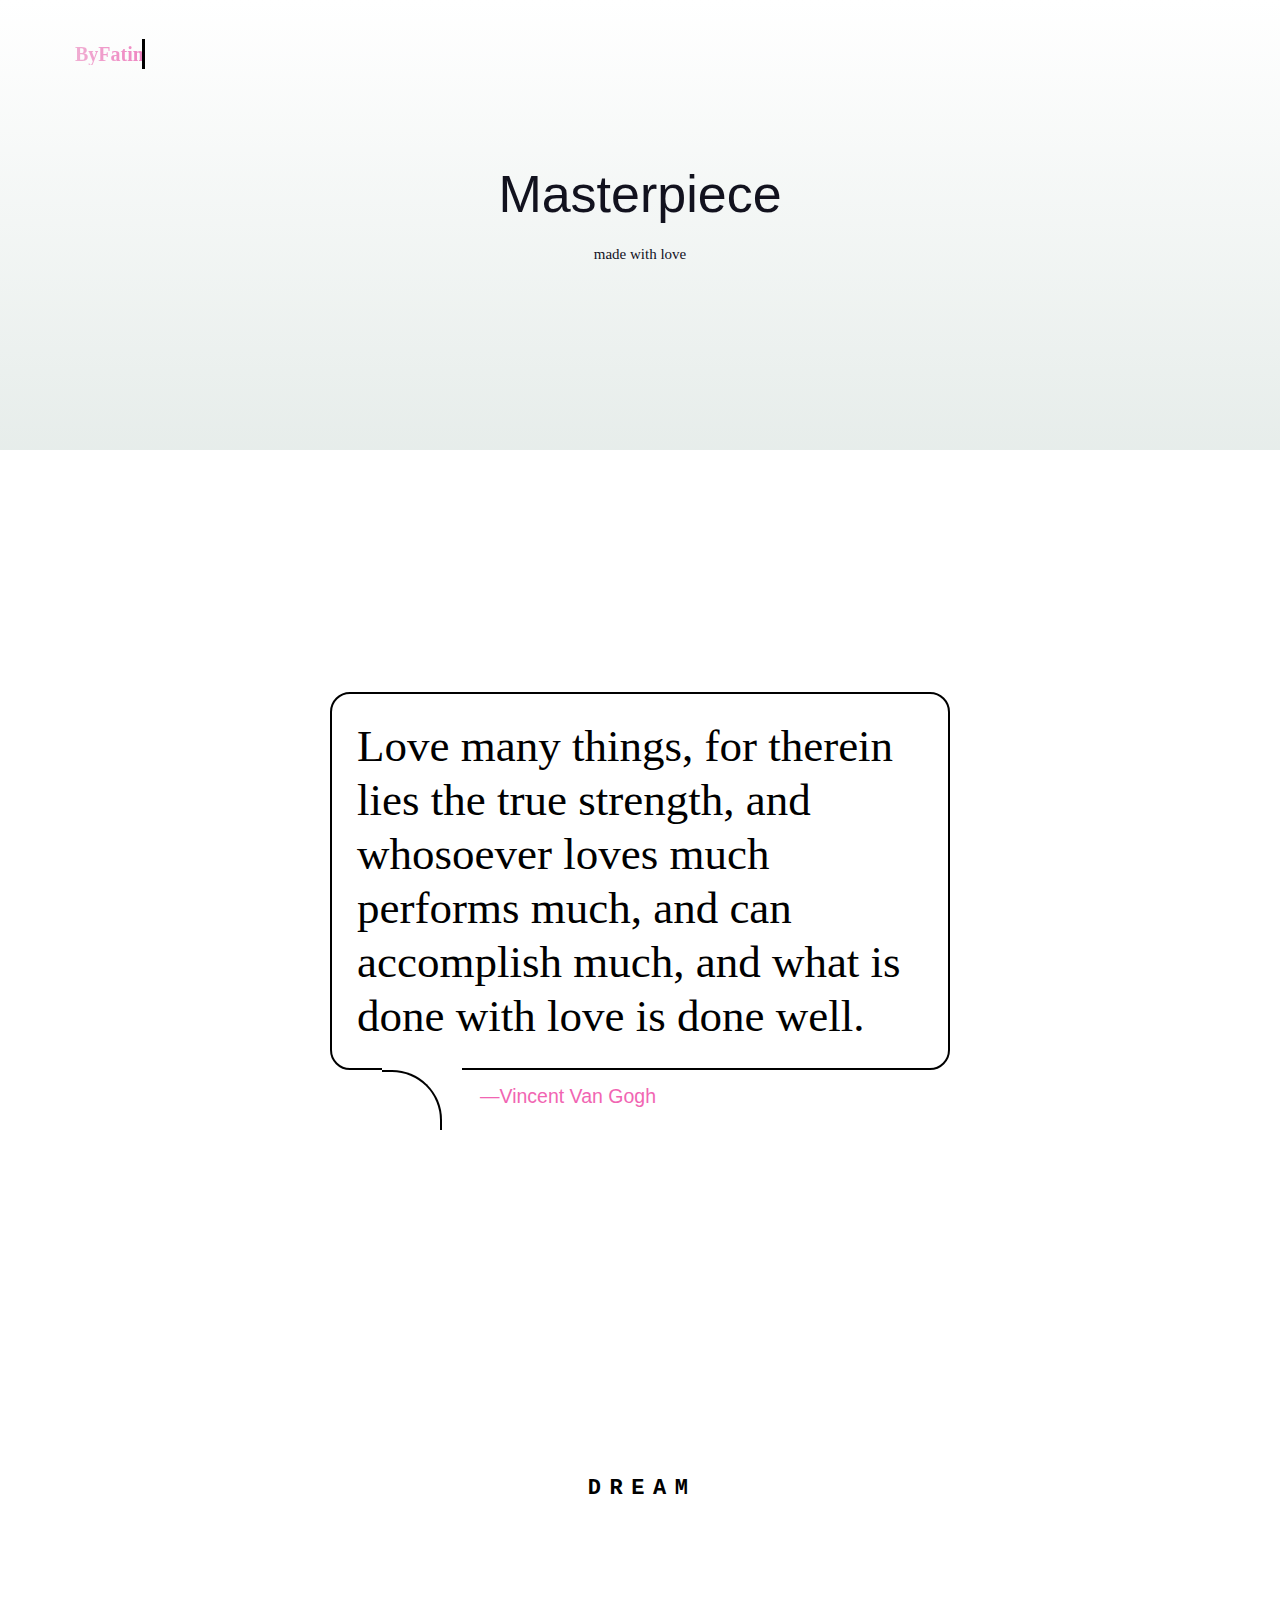
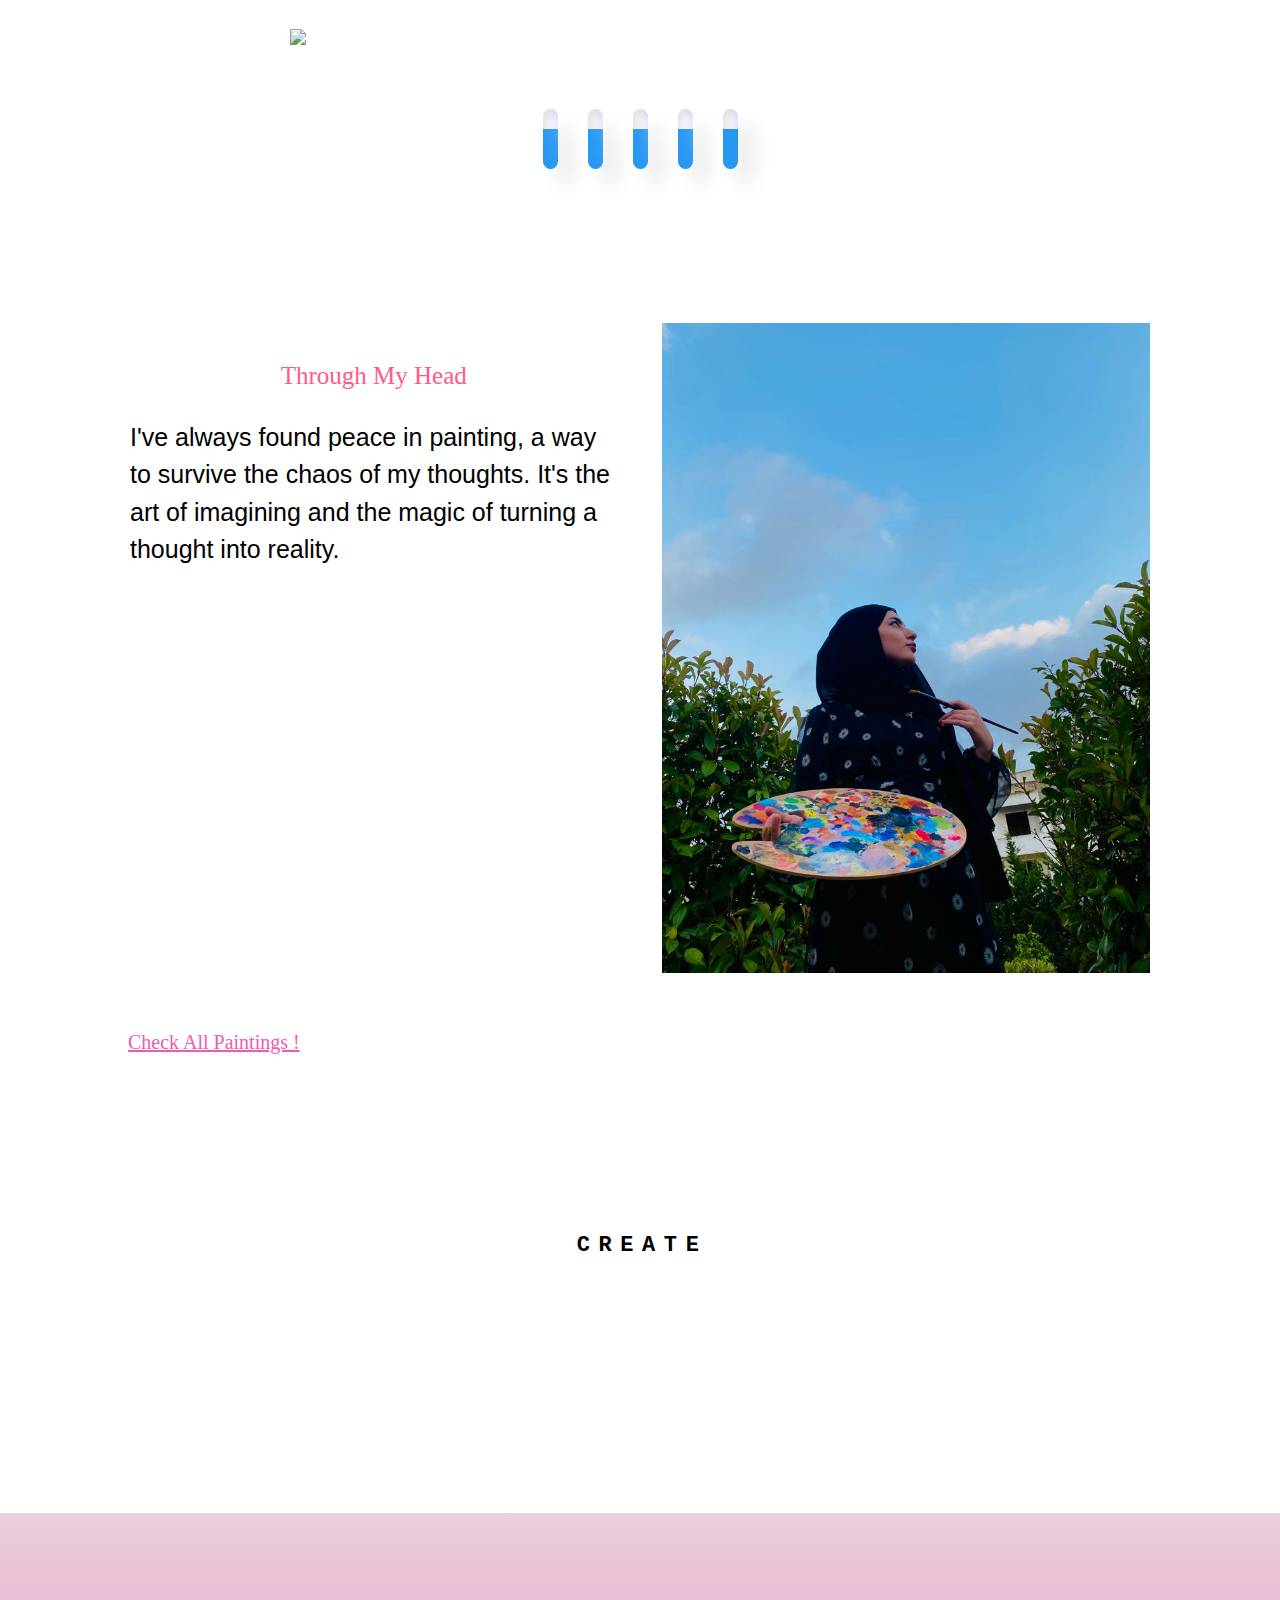
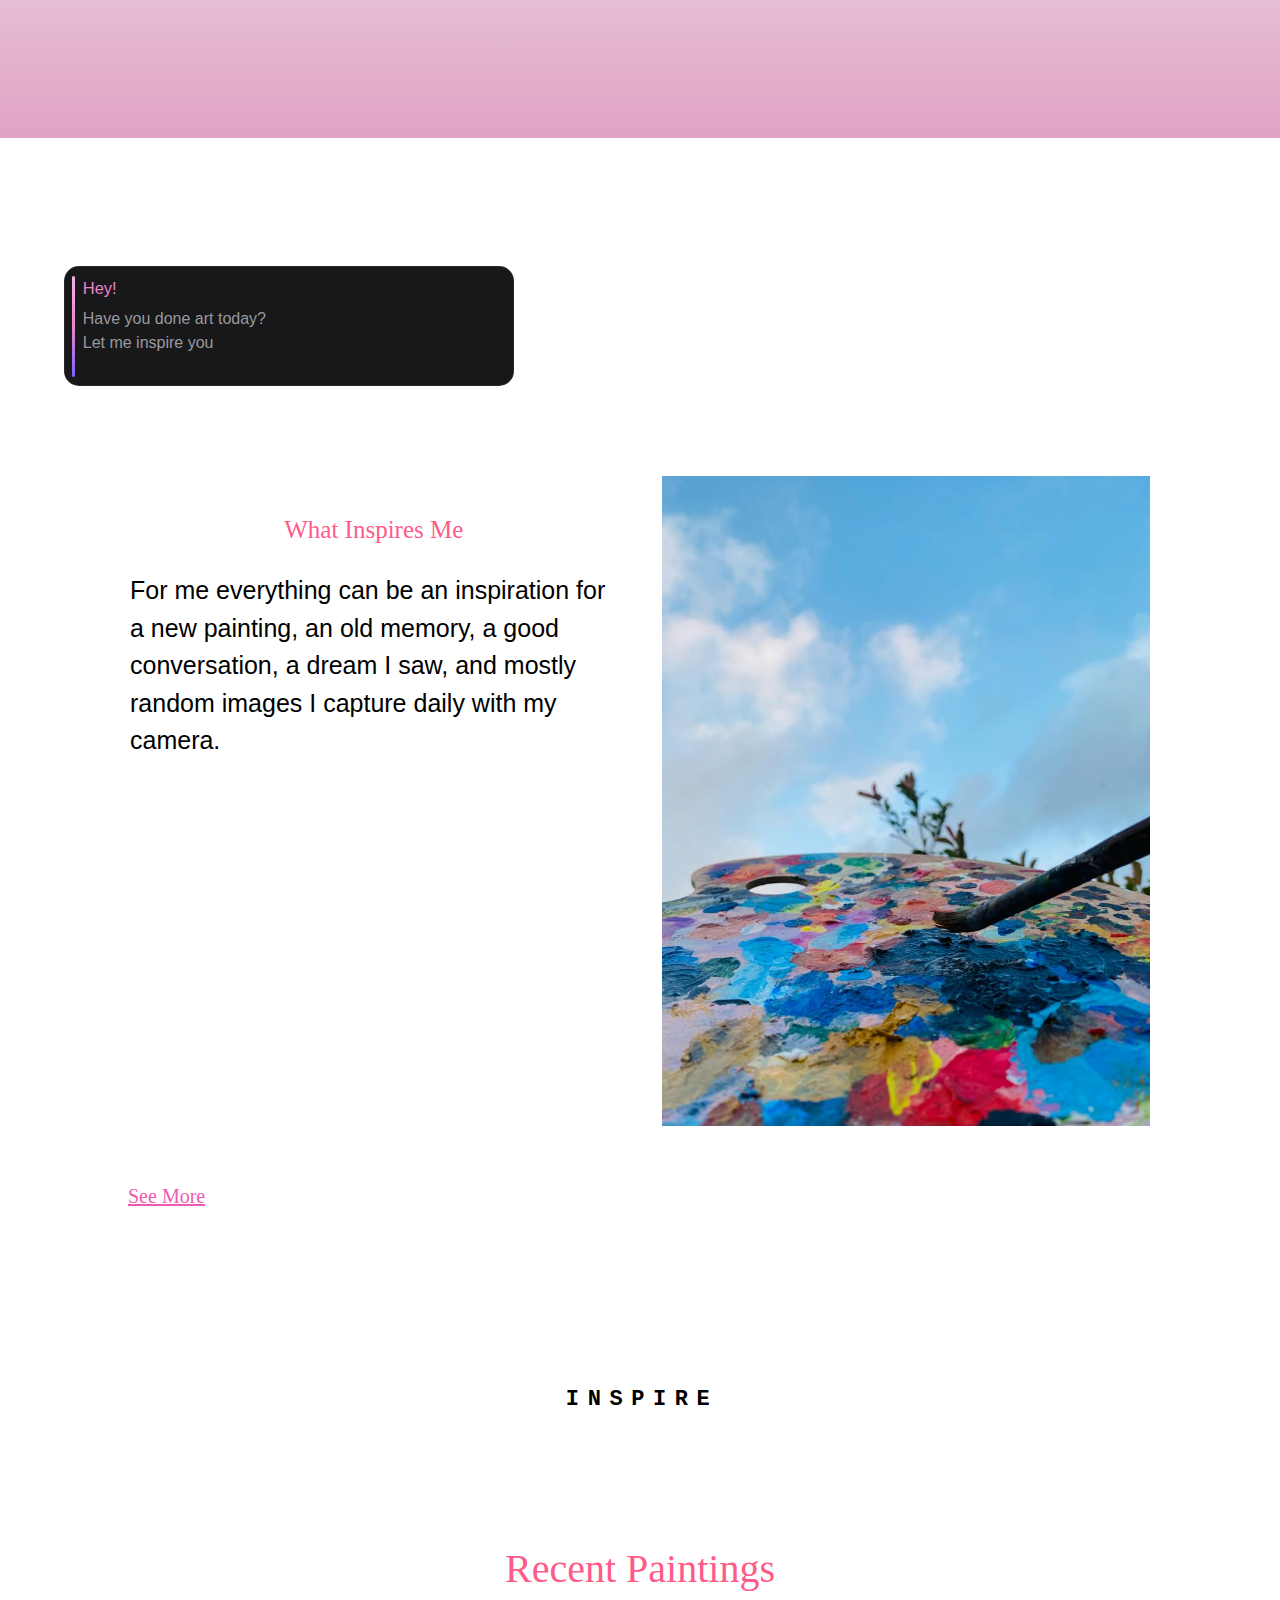
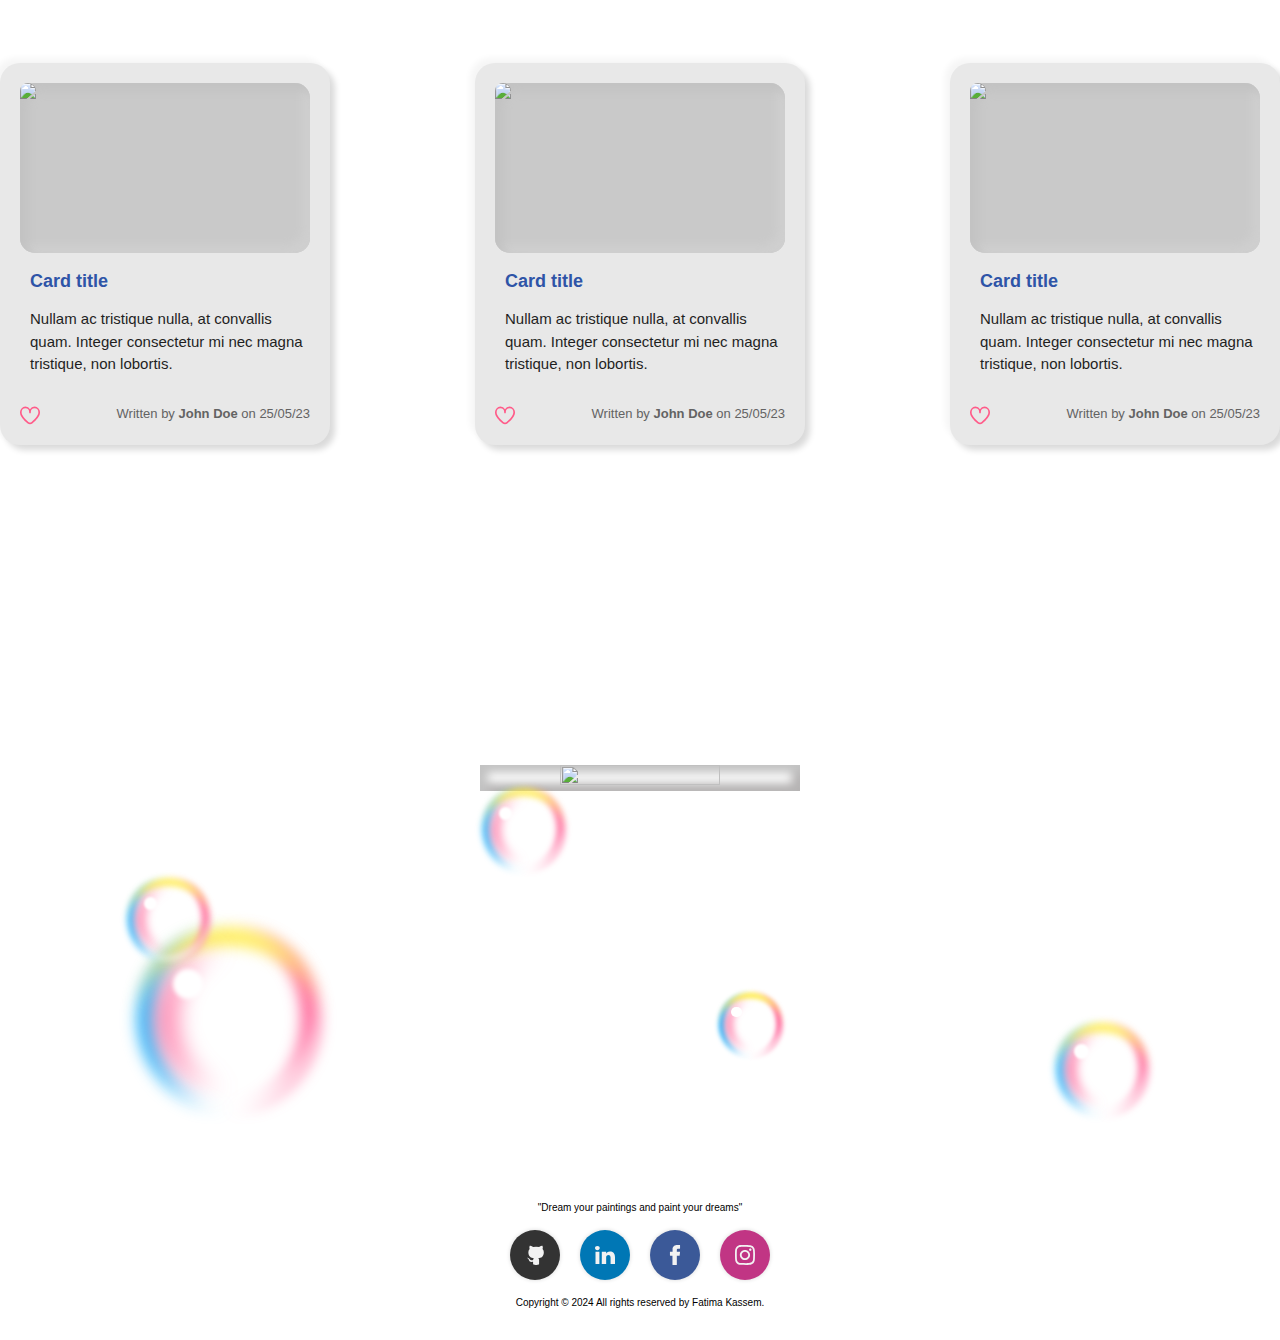
==== commit 78fcf299: "Update index.html" ====
--- a/index.html
+++ b/index.html
@@ -123,7 +123,7 @@
 <body>
 
     <div class="rec">
-        <h1>My Art Studio</h1>
+      
 
 <div class="w3-content w3-section" style="max-width:700px">
   <img class="mySlides" src="images/im4.webp" style="width:100%">
--- a/style.css
+++ b/style.css
@@ -235,6 +235,7 @@
     blinkCursor 0.5s step-end infinite alternate;
   margin-top: 1.5em;
 }
+
 
 
 
@@ -1297,7 +1298,8 @@
 .word{
     
   text-align: center;
-  margin-up: 10%;
+  margin-top: 10%;
+  margin-bottom: 10%;
 }
 .word span {
   font-size: 22px;
@@ -1529,3 +1531,34 @@
 
 
 
+
+
+
+.frame{
+  text-align: center;
+  margin: auto;
+  position: relative;
+  margin-top: 10%;
+  margin-bottom: 10%;
+  width: 50%;
+}
+
+.frame img{  
+  display: block;
+  margin-left: auto;
+  margin-right: auto;
+  width: 50%;
+  height: 50%;
+  
+  
+  box-shadow: inset 8px 8px 10px #c3c3c3,
+            inset -8px -8px 10px #b6b4b4;
+}
+
+@media only screen and (max-width: 600px) {
+  .frame{
+    width: 100%;
+  }
+}
+
+
--- a/style.css
+++ b/style.css
@@ -235,6 +235,7 @@
     blinkCursor 0.5s step-end infinite alternate;
   margin-top: 1.5em;
 }
+
 
 
 
@@ -1297,7 +1298,8 @@
 .word{
     
   text-align: center;
-  margin-up: 10%;
+  margin-top: 10%;
+  margin-bottom: 10%;
 }
 .word span {
   font-size: 22px;
@@ -1529,3 +1531,34 @@
 
 
 
+
+
+
+.frame{
+  text-align: center;
+  margin: auto;
+  position: relative;
+  margin-top: 10%;
+  margin-bottom: 10%;
+  width: 50%;
+}
+
+.frame img{  
+  display: block;
+  margin-left: auto;
+  margin-right: auto;
+  width: 50%;
+  height: 50%;
+  
+  
+  box-shadow: inset 8px 8px 10px #c3c3c3,
+            inset -8px -8px 10px #b6b4b4;
+}
+
+@media only screen and (max-width: 600px) {
+  .frame{
+    width: 100%;
+  }
+}
+
+
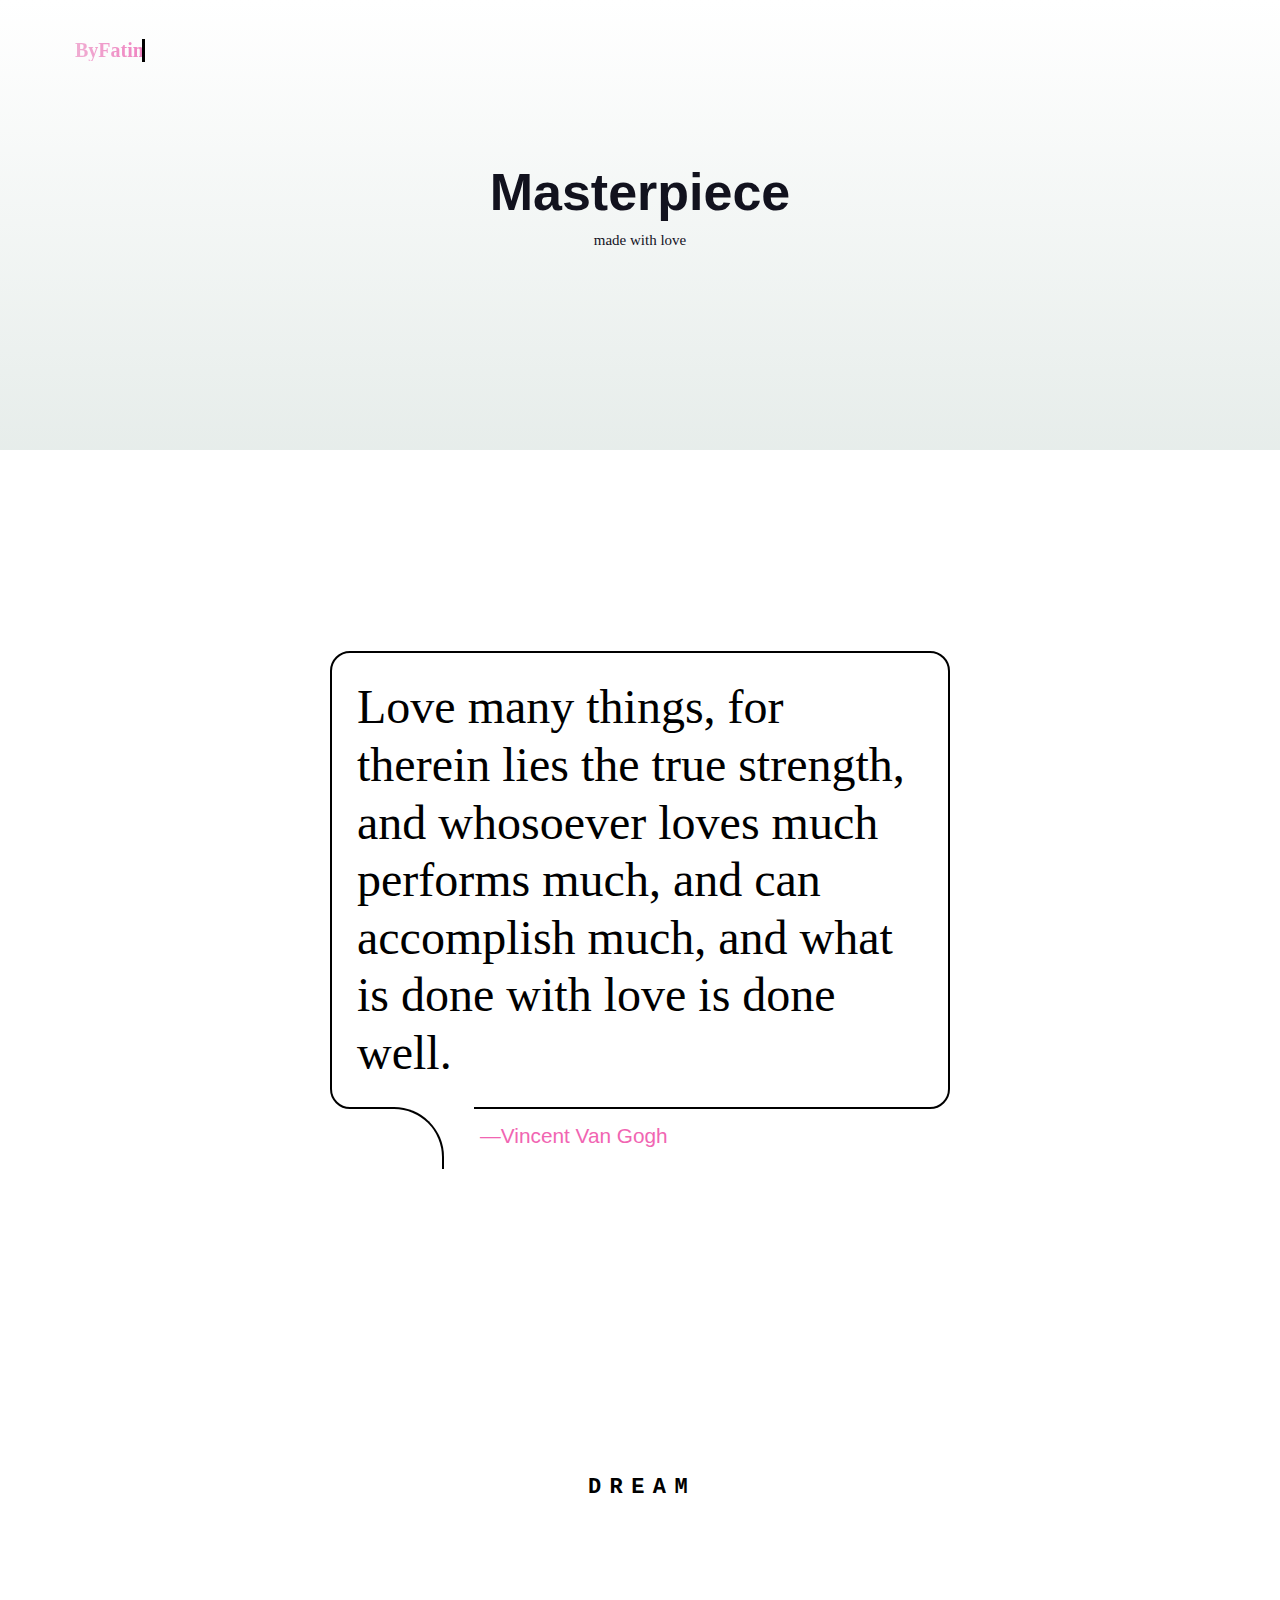
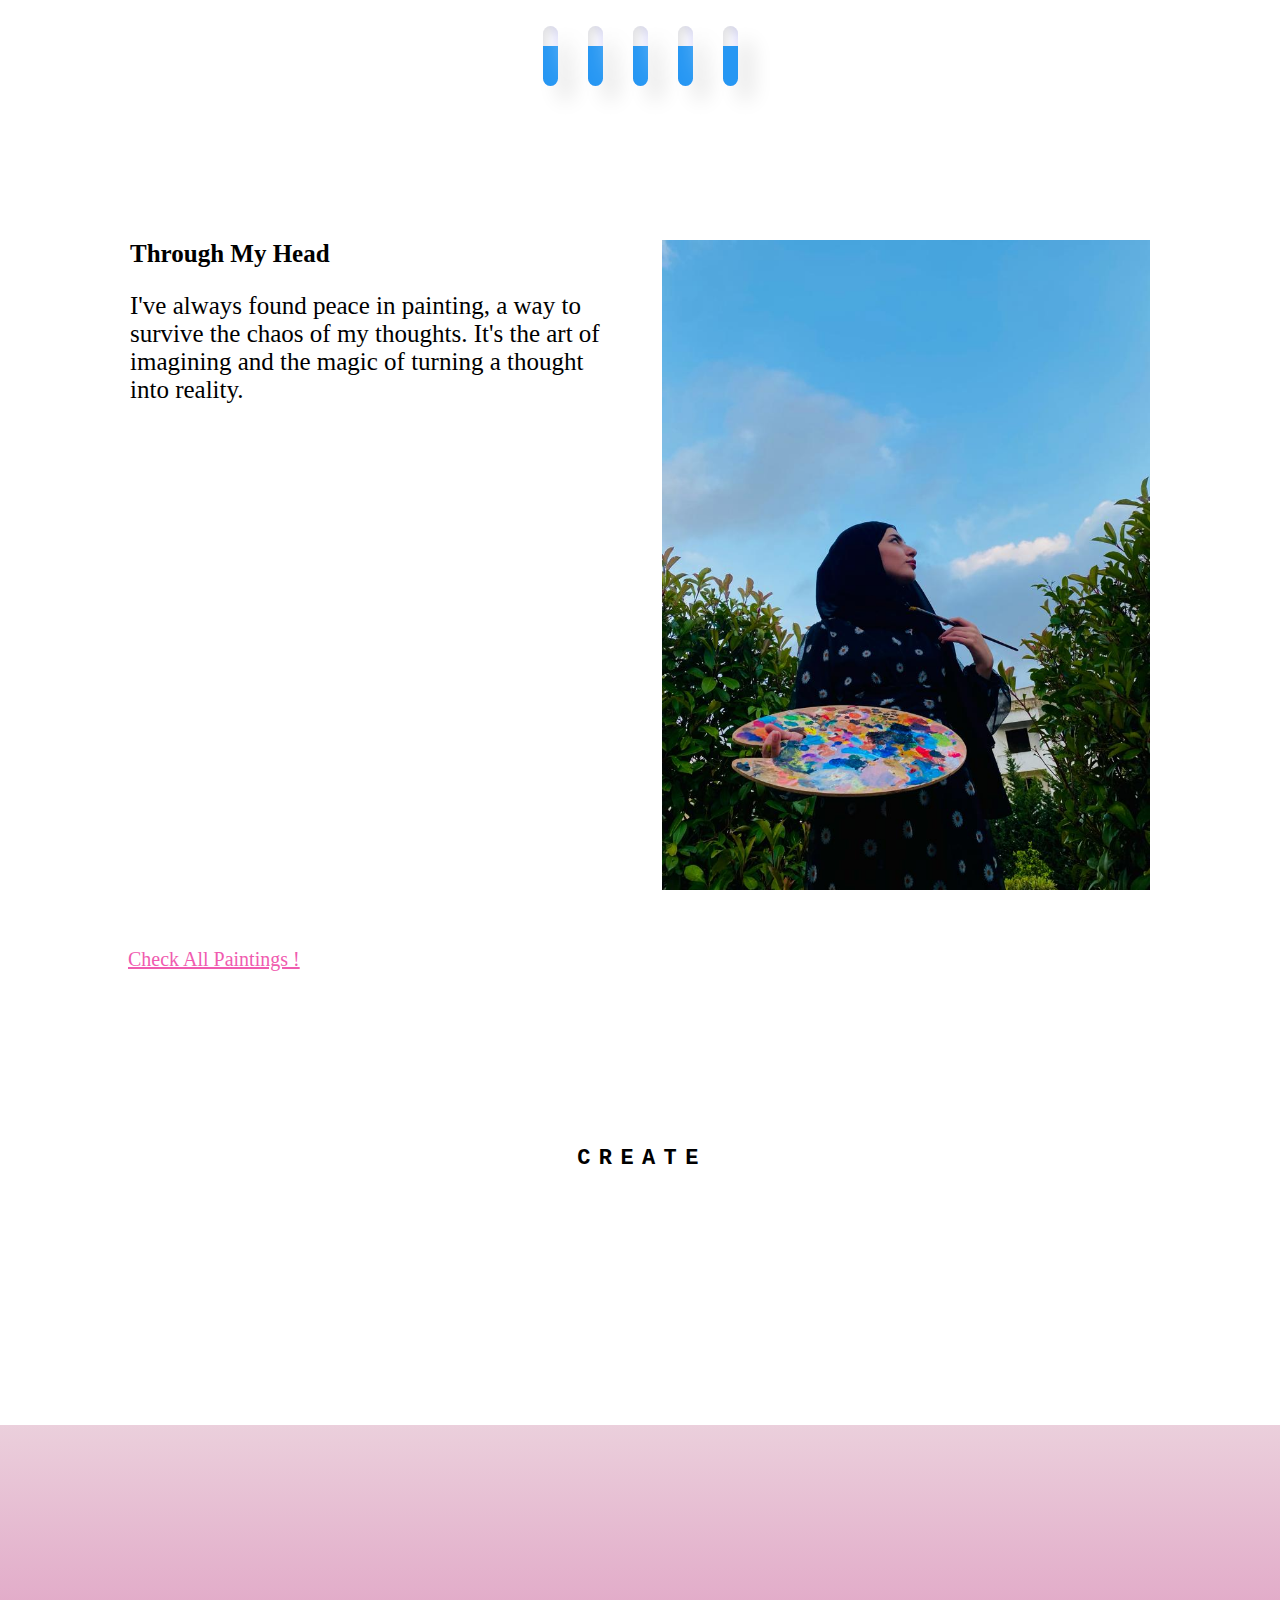
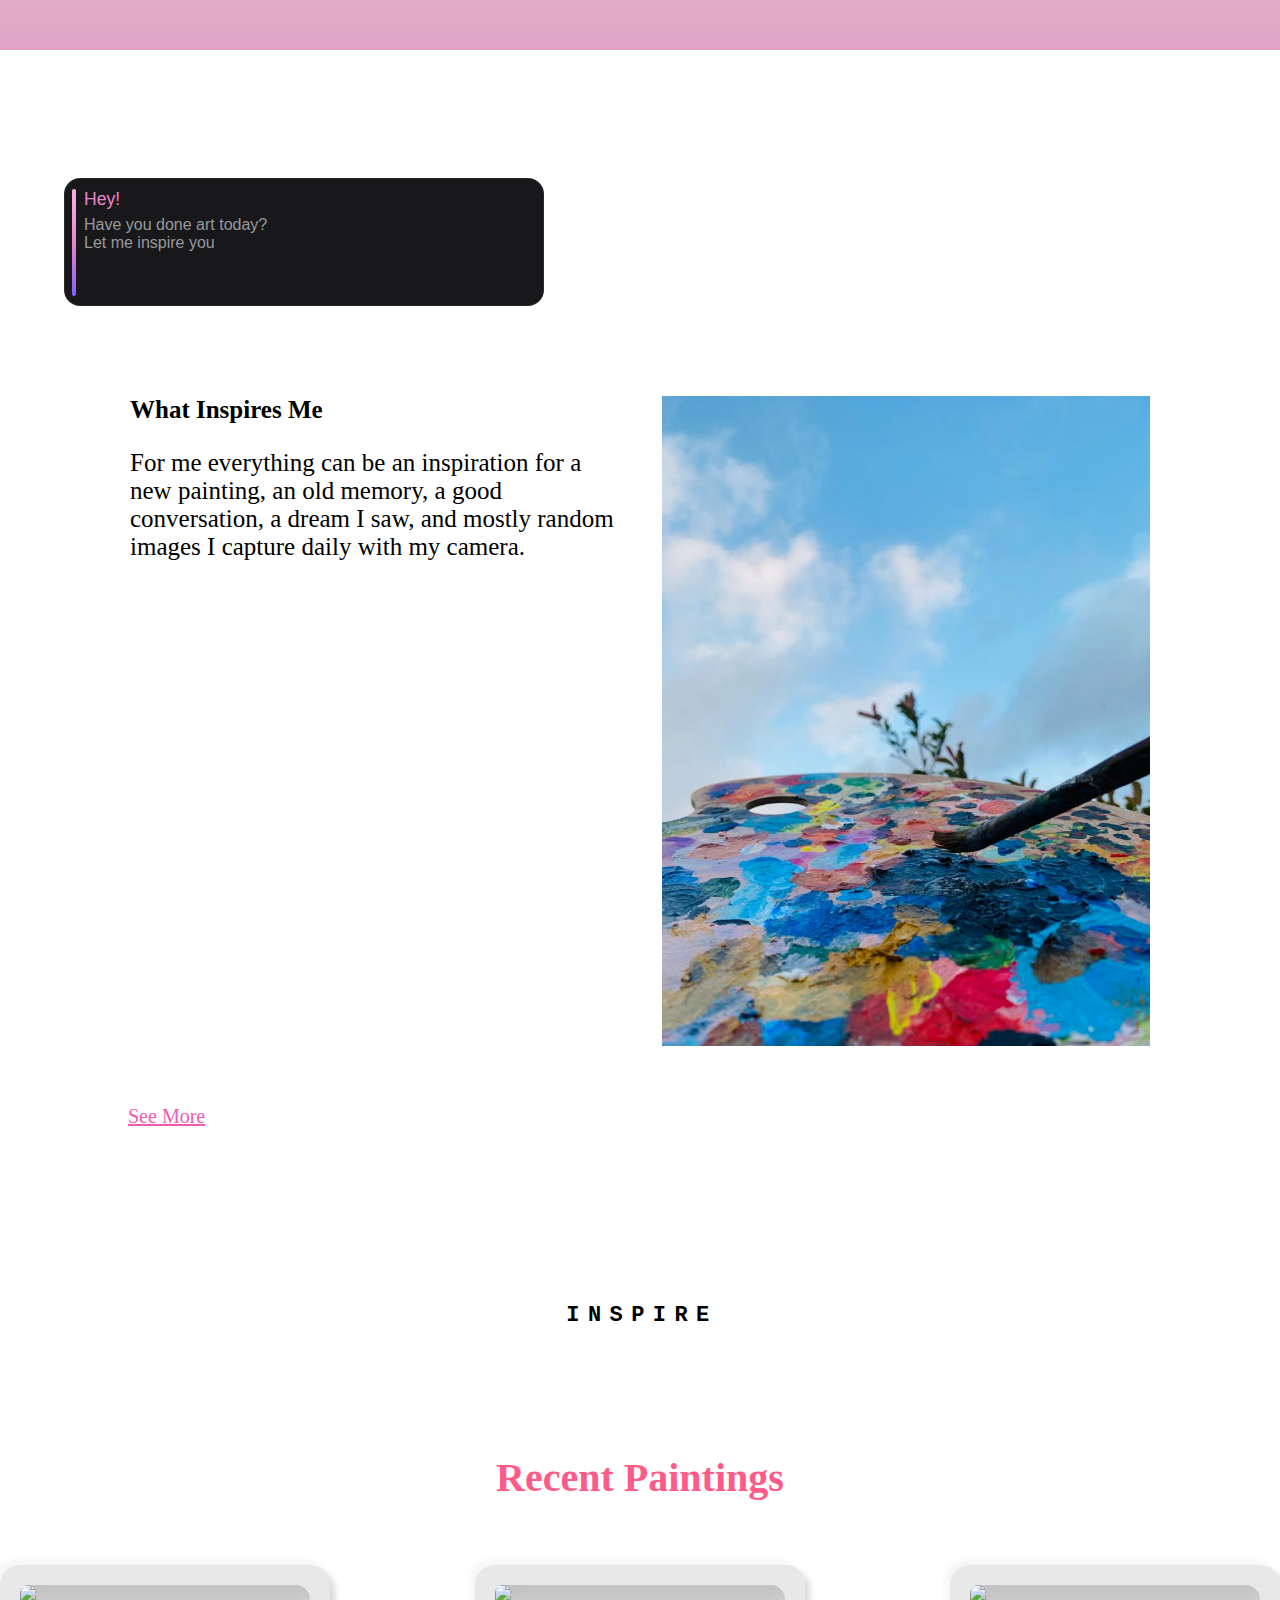
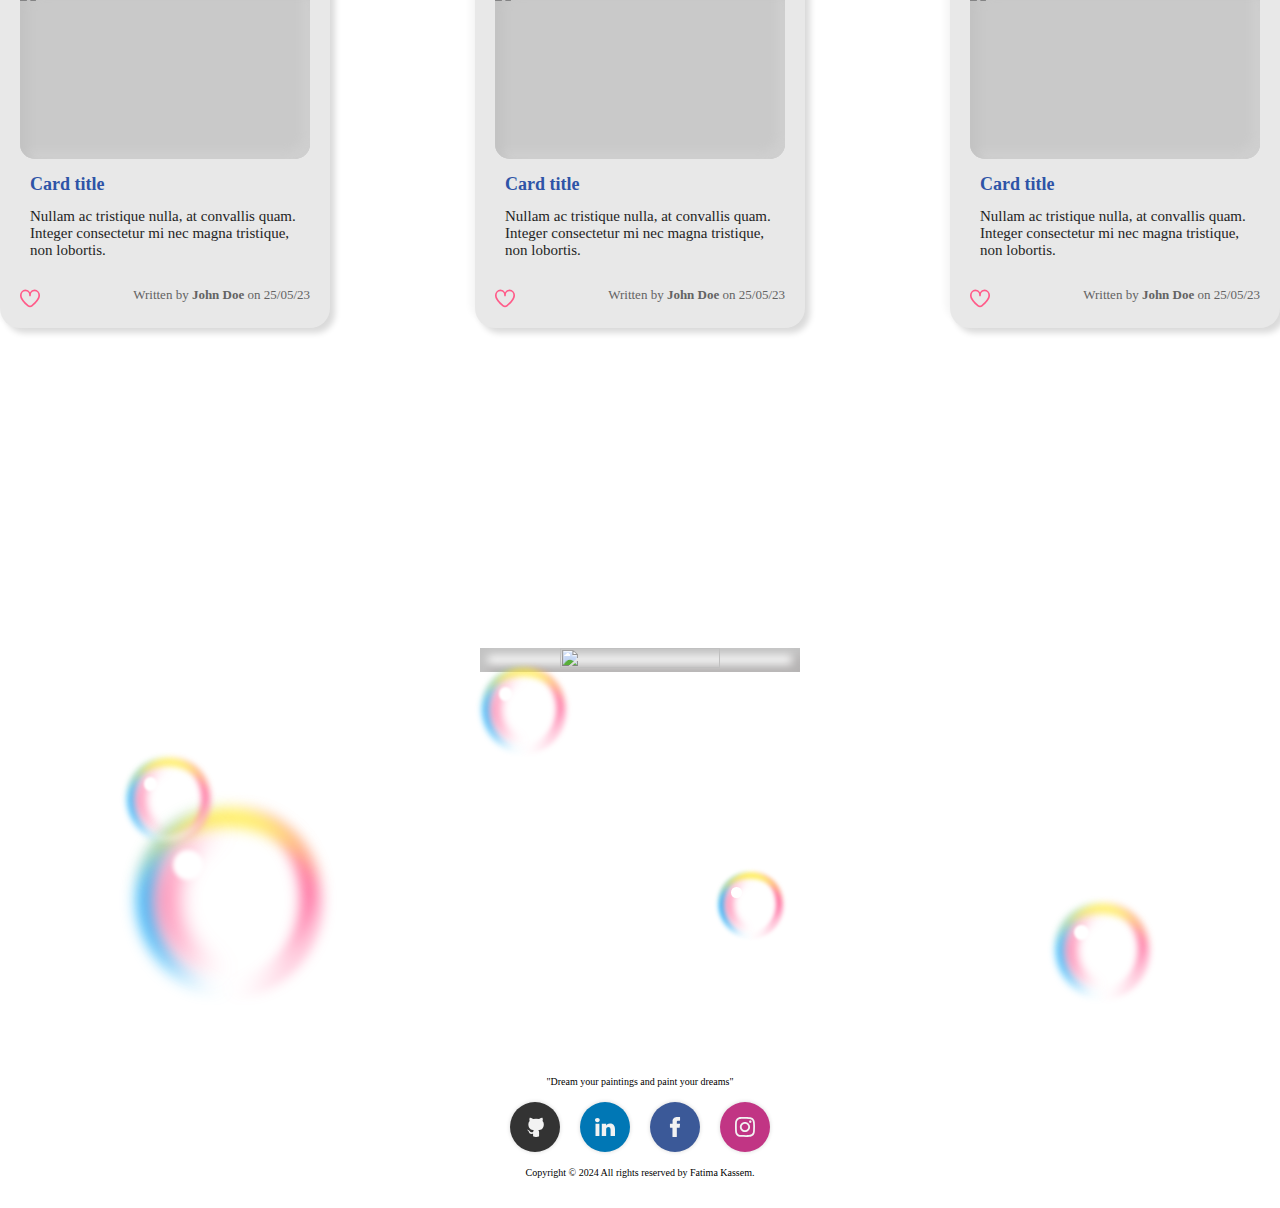
==== commit 2df18231: "Update index.html" ====
--- a/index.html
+++ b/index.html
@@ -107,49 +107,6 @@
 
 
 
-<html>
-
-<head>
-<title>Fatima Kassem</title>
-<meta name="viewport" content="width=device-width, initial-scale=1">
-<meta content="text/html; charset=iso-8859-2" http-equiv="Content-Type">
-<link rel="stylesheet" href="https://www.w3schools.com/w3css/4/w3.css">
-<link rel="stylesheet" href="style.css">
-<style>
-.mySlides {display:none;}
-</style>
-</head>
-
-<body>
-
-    <div class="rec">
-      
-
-<div class="w3-content w3-section" style="max-width:700px">
-  <img class="mySlides" src="images/im4.webp" style="width:100%">
-  <img class="mySlides" src="images/im2.jpg" style="width:100%">
-  <img class="mySlides" src="images/im3.jpg" style="width:100%">
-</div>
-
-<script>
-var myIndex = 0;
-carousel();
-
-function carousel() {
-  var i;
-  var x = document.getElementsByClassName("mySlides");
-  for (i = 0; i < x.length; i++) {
-    x[i].style.display = "none";  
-  }
-  myIndex++;
-  if (myIndex > x.length) {myIndex = 1}    
-  x[myIndex-1].style.display = "block";  
-  setTimeout(carousel, 2000); // Change image every 2 seconds
-}
-</script>
-
-</body>
-</html>
 
 <section class="loaders">
 
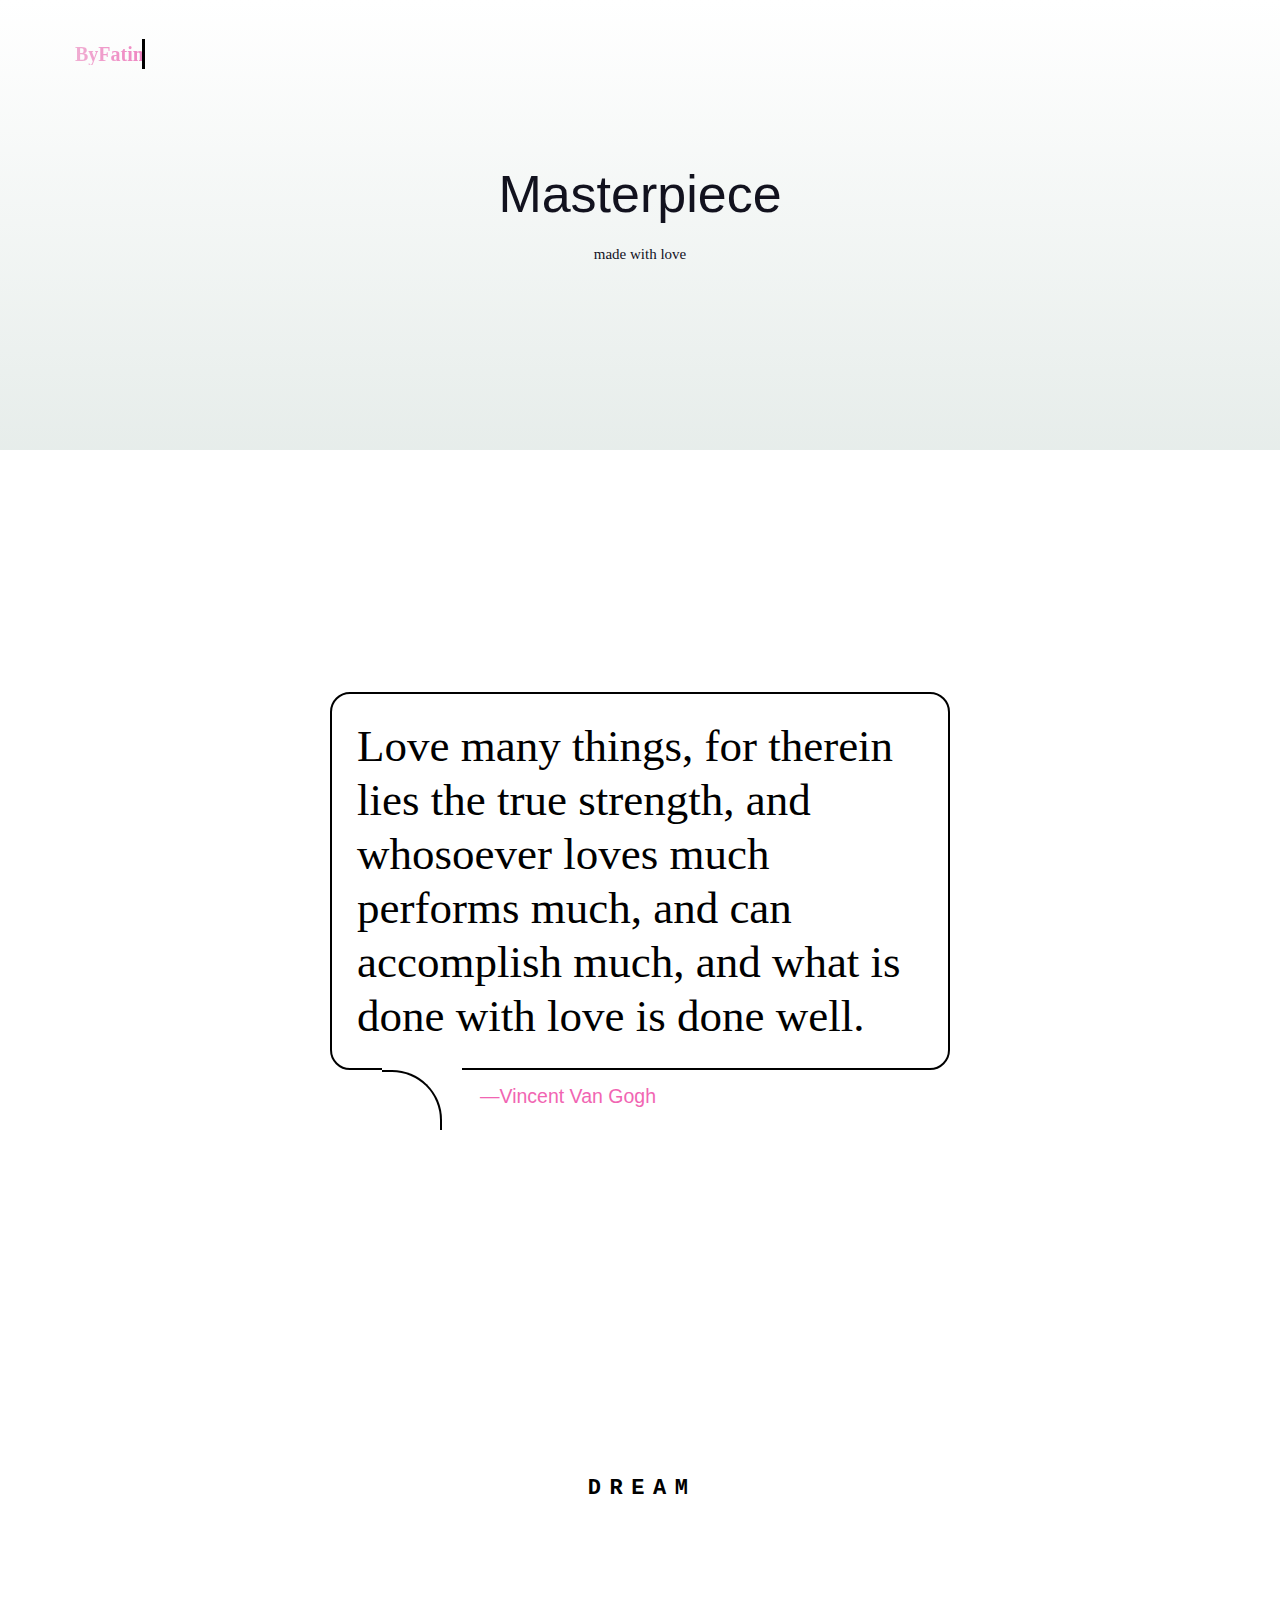
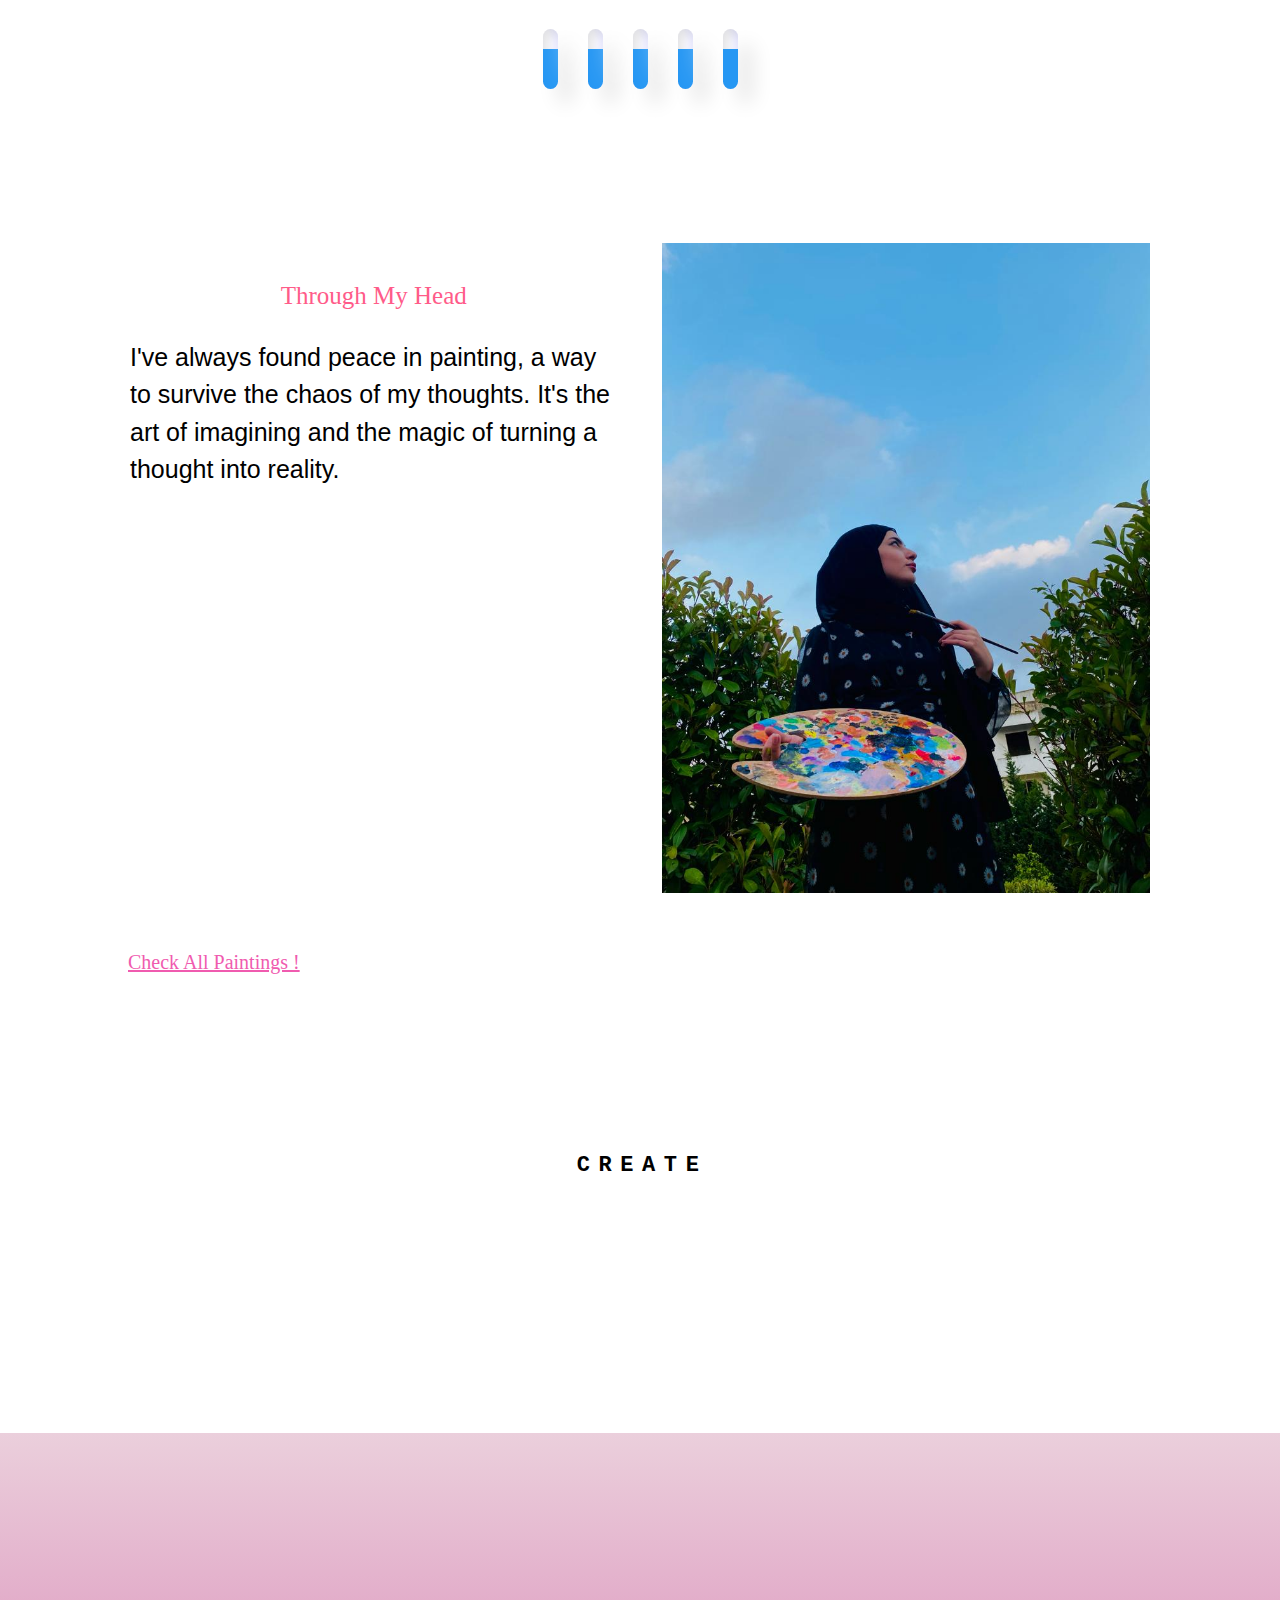
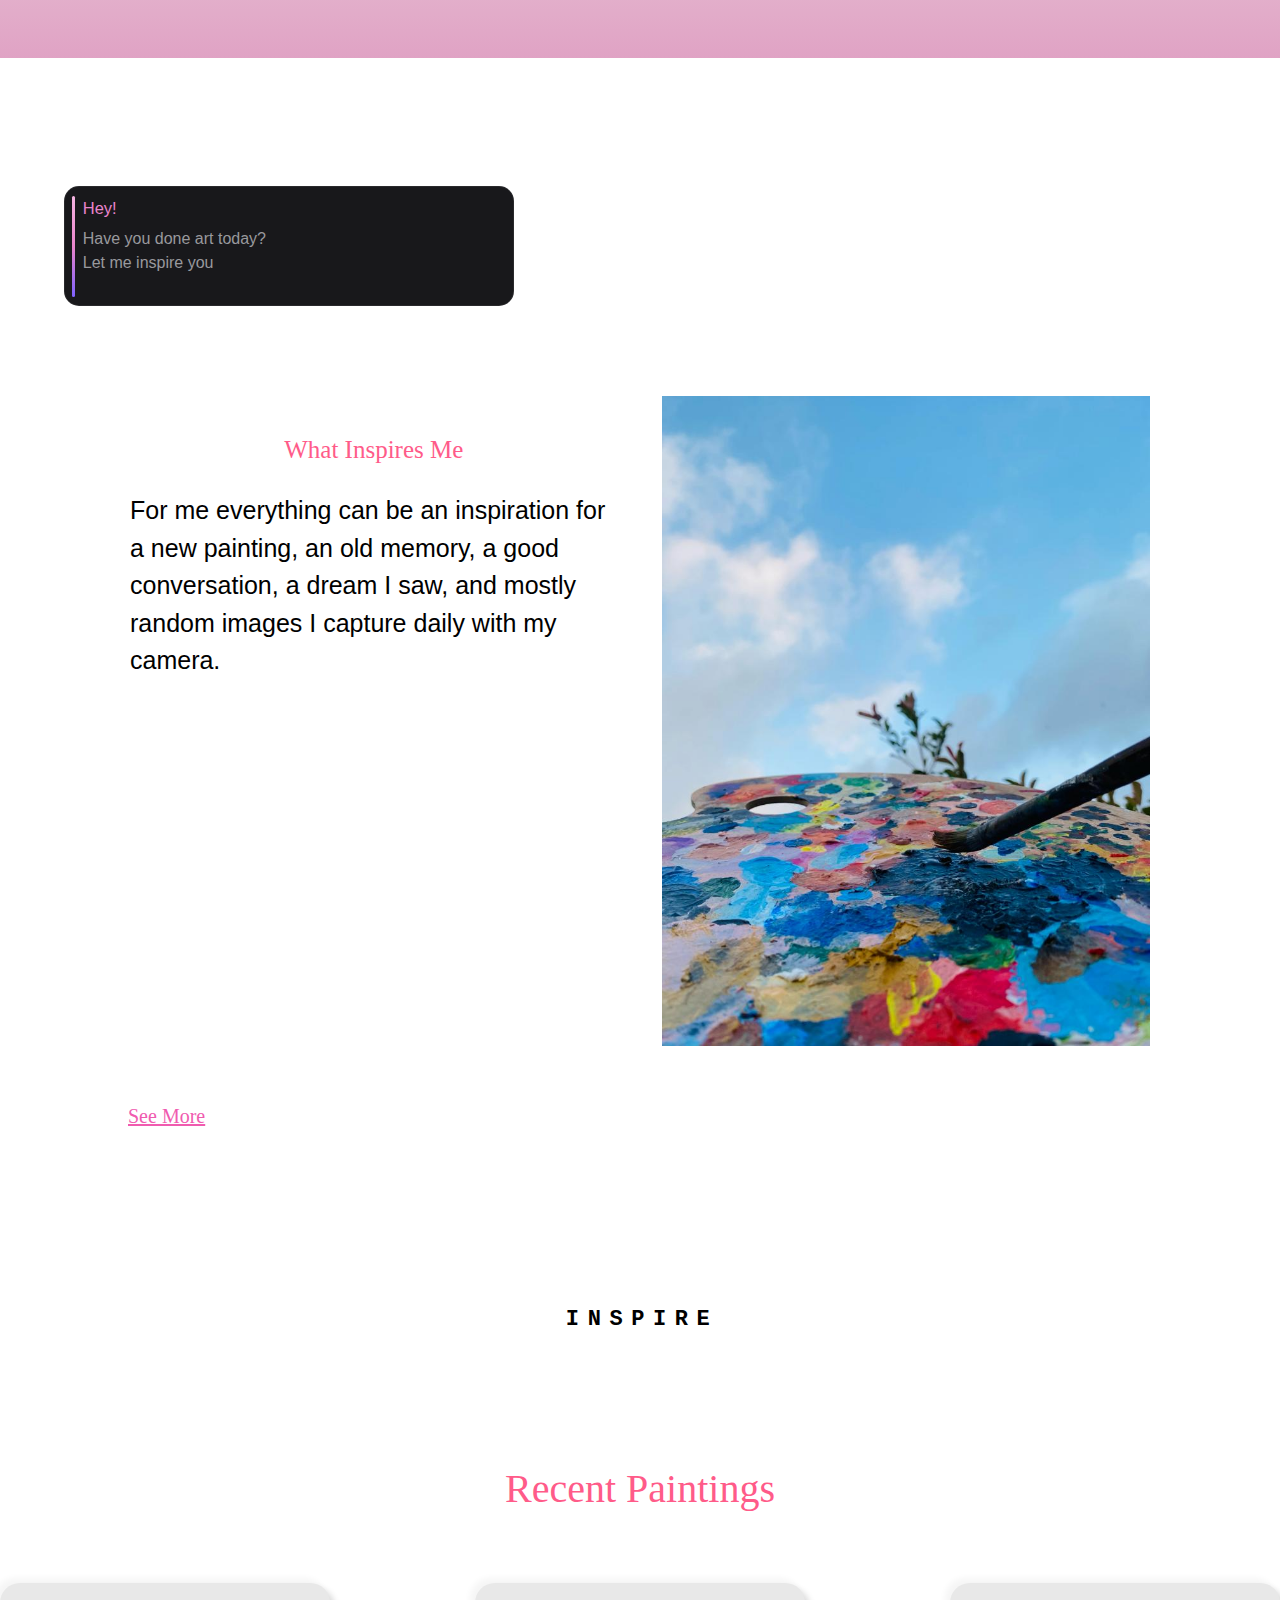
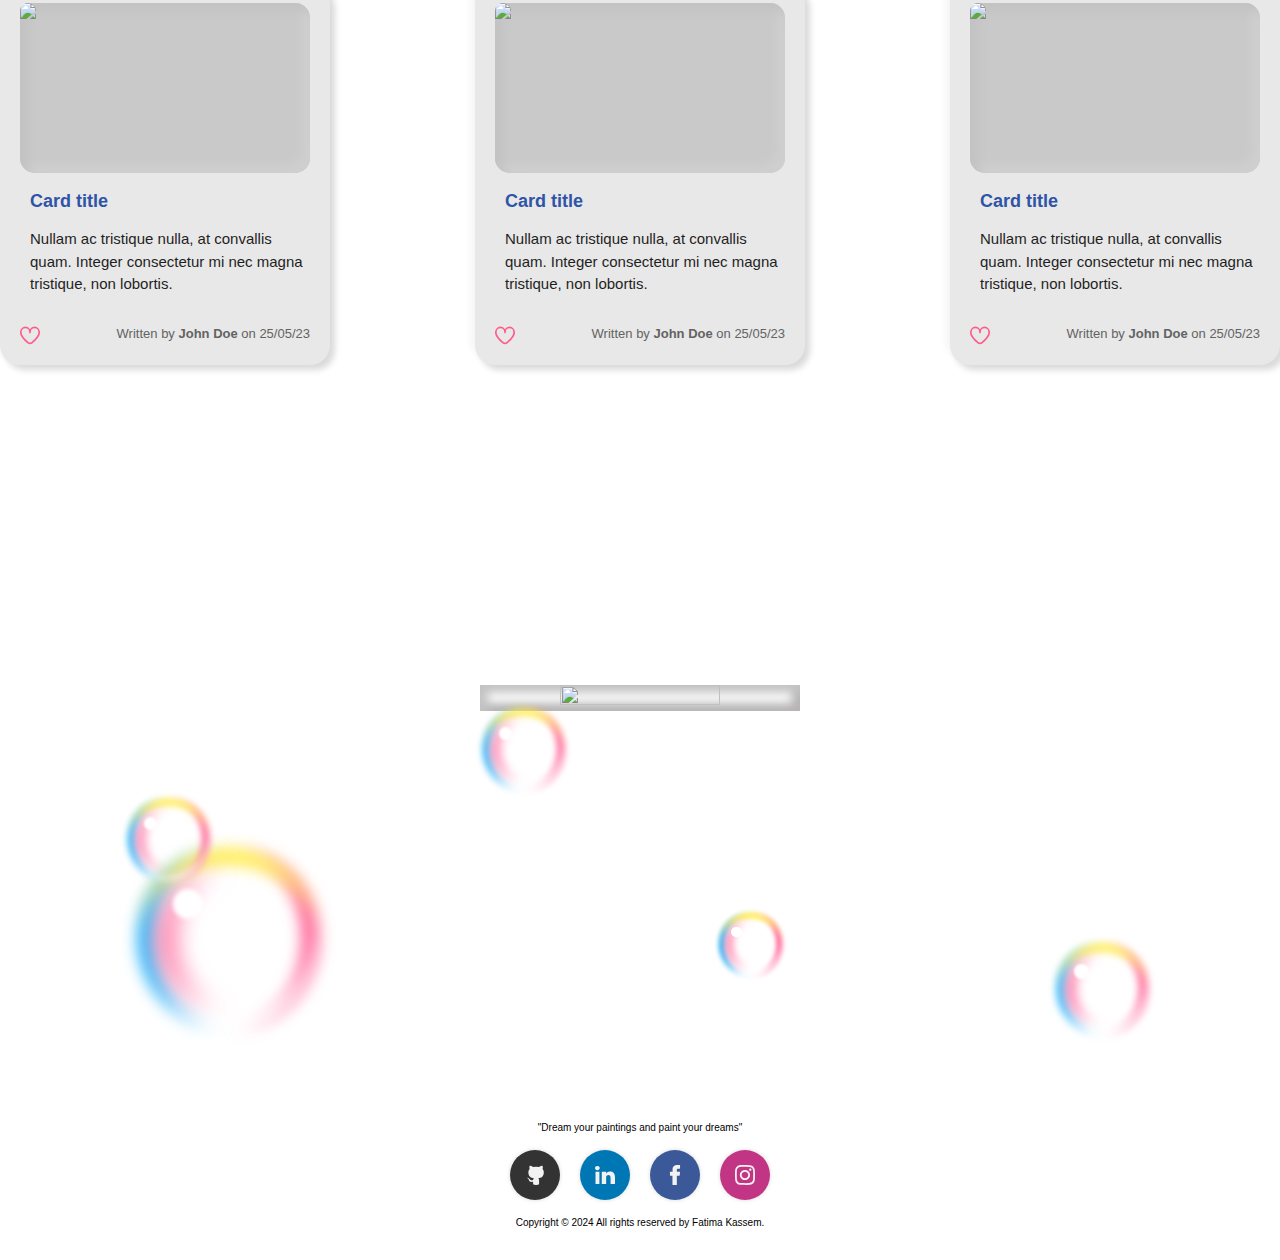
==== commit 1a1aaeec: "Update index.html" ====
--- a/index.html
+++ b/index.html
@@ -104,7 +104,52 @@
 
 
 
-
+<html>
+
+<head>
+<title>Fatima Kassem</title>
+<meta name="viewport" content="width=device-width, initial-scale=1">
+<meta content="text/html; charset=iso-8859-2" http-equiv="Content-Type">
+<link rel="stylesheet" href="https://www.w3schools.com/w3css/4/w3.css">
+<link rel="stylesheet" href="style.css">
+<style>
+.mySlides {display:none;}
+</style>
+</head>
+
+<body>
+
+    <div class="rec">
+      
+
+<div class="w3-content w3-section" style="max-width:700px">
+
+</div>
+
+<script>
+var myIndex = 0;
+carousel();
+
+function carousel() {
+  var i;
+  var x = document.getElementsByClassName("mySlides");
+  for (i = 0; i < x.length; i++) {
+    x[i].style.display = "none";  
+  }
+  myIndex++;
+  if (myIndex > x.length) {myIndex = 1}    
+  x[myIndex-1].style.display = "block";  
+  setTimeout(carousel, 2000); // Change image every 2 seconds
+}
+</script>
+
+</body>
+</html>
+
+
+
+
+    
 
 
 
